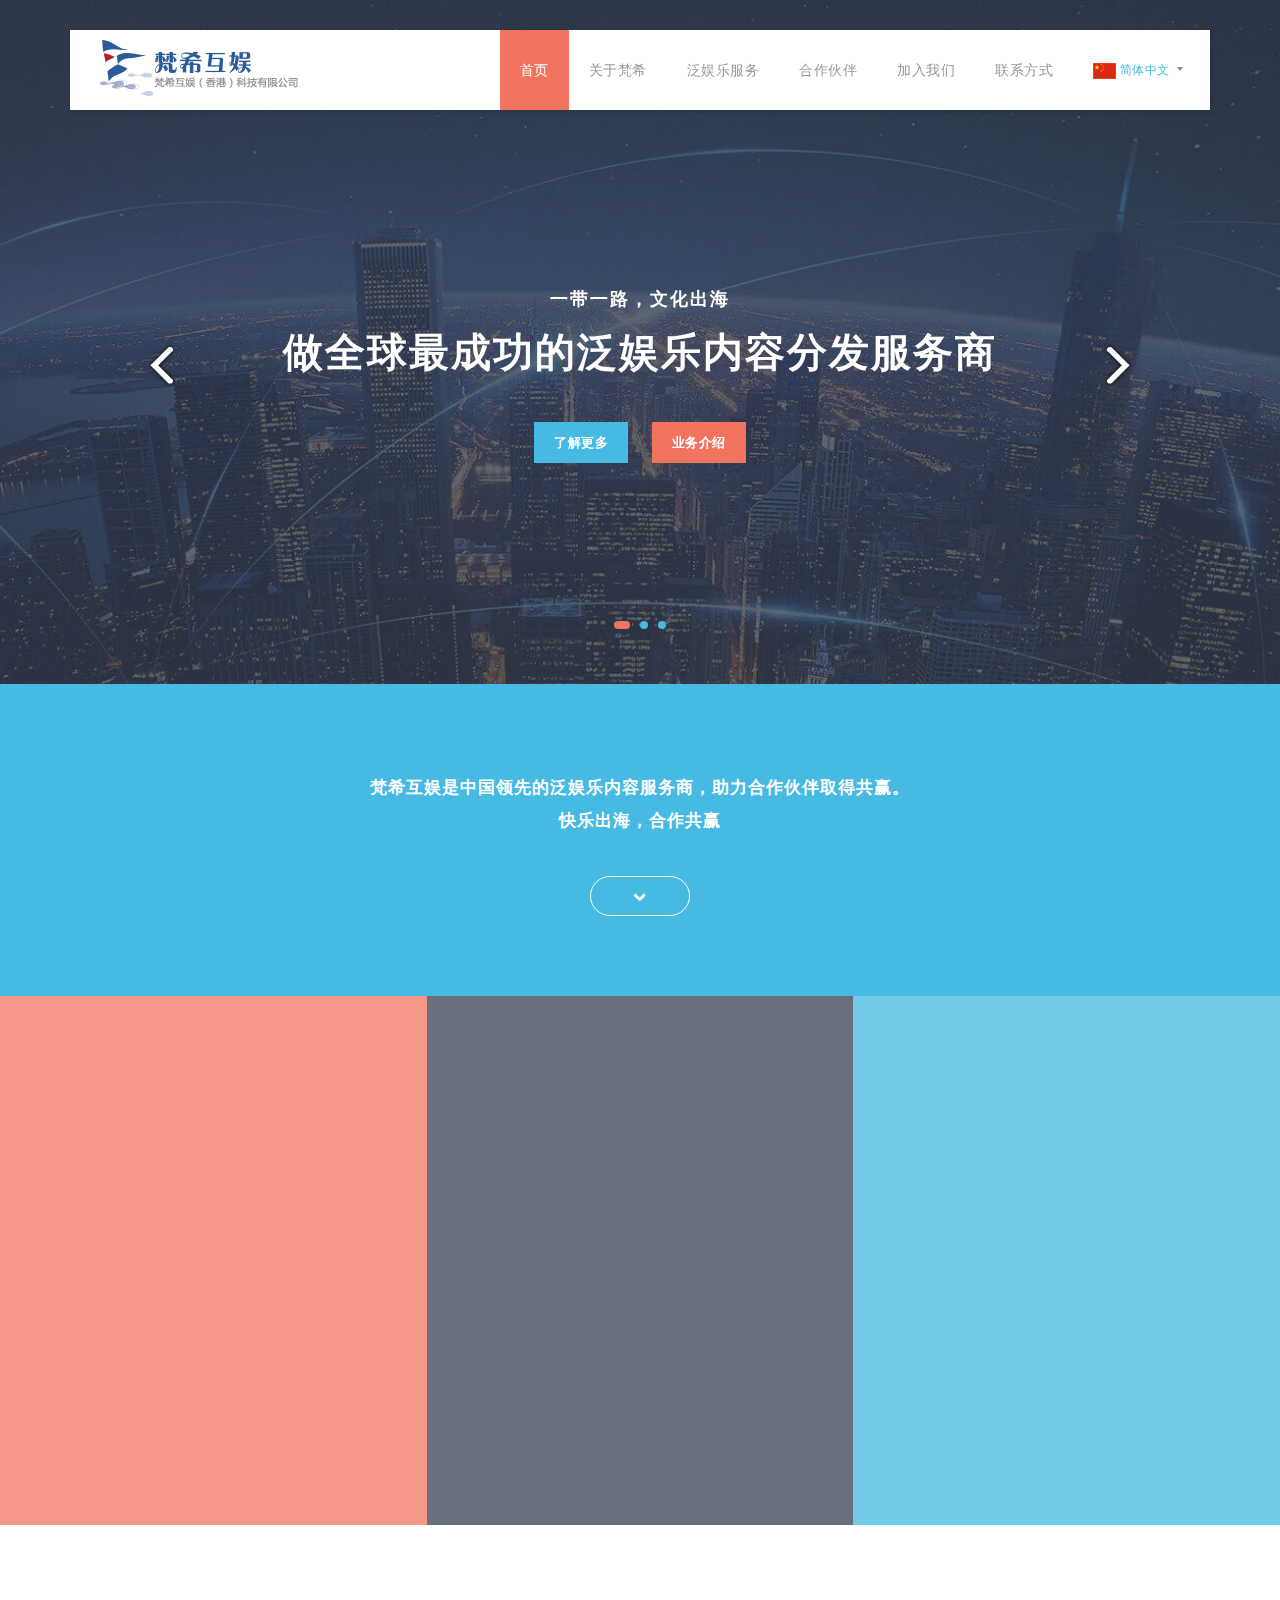
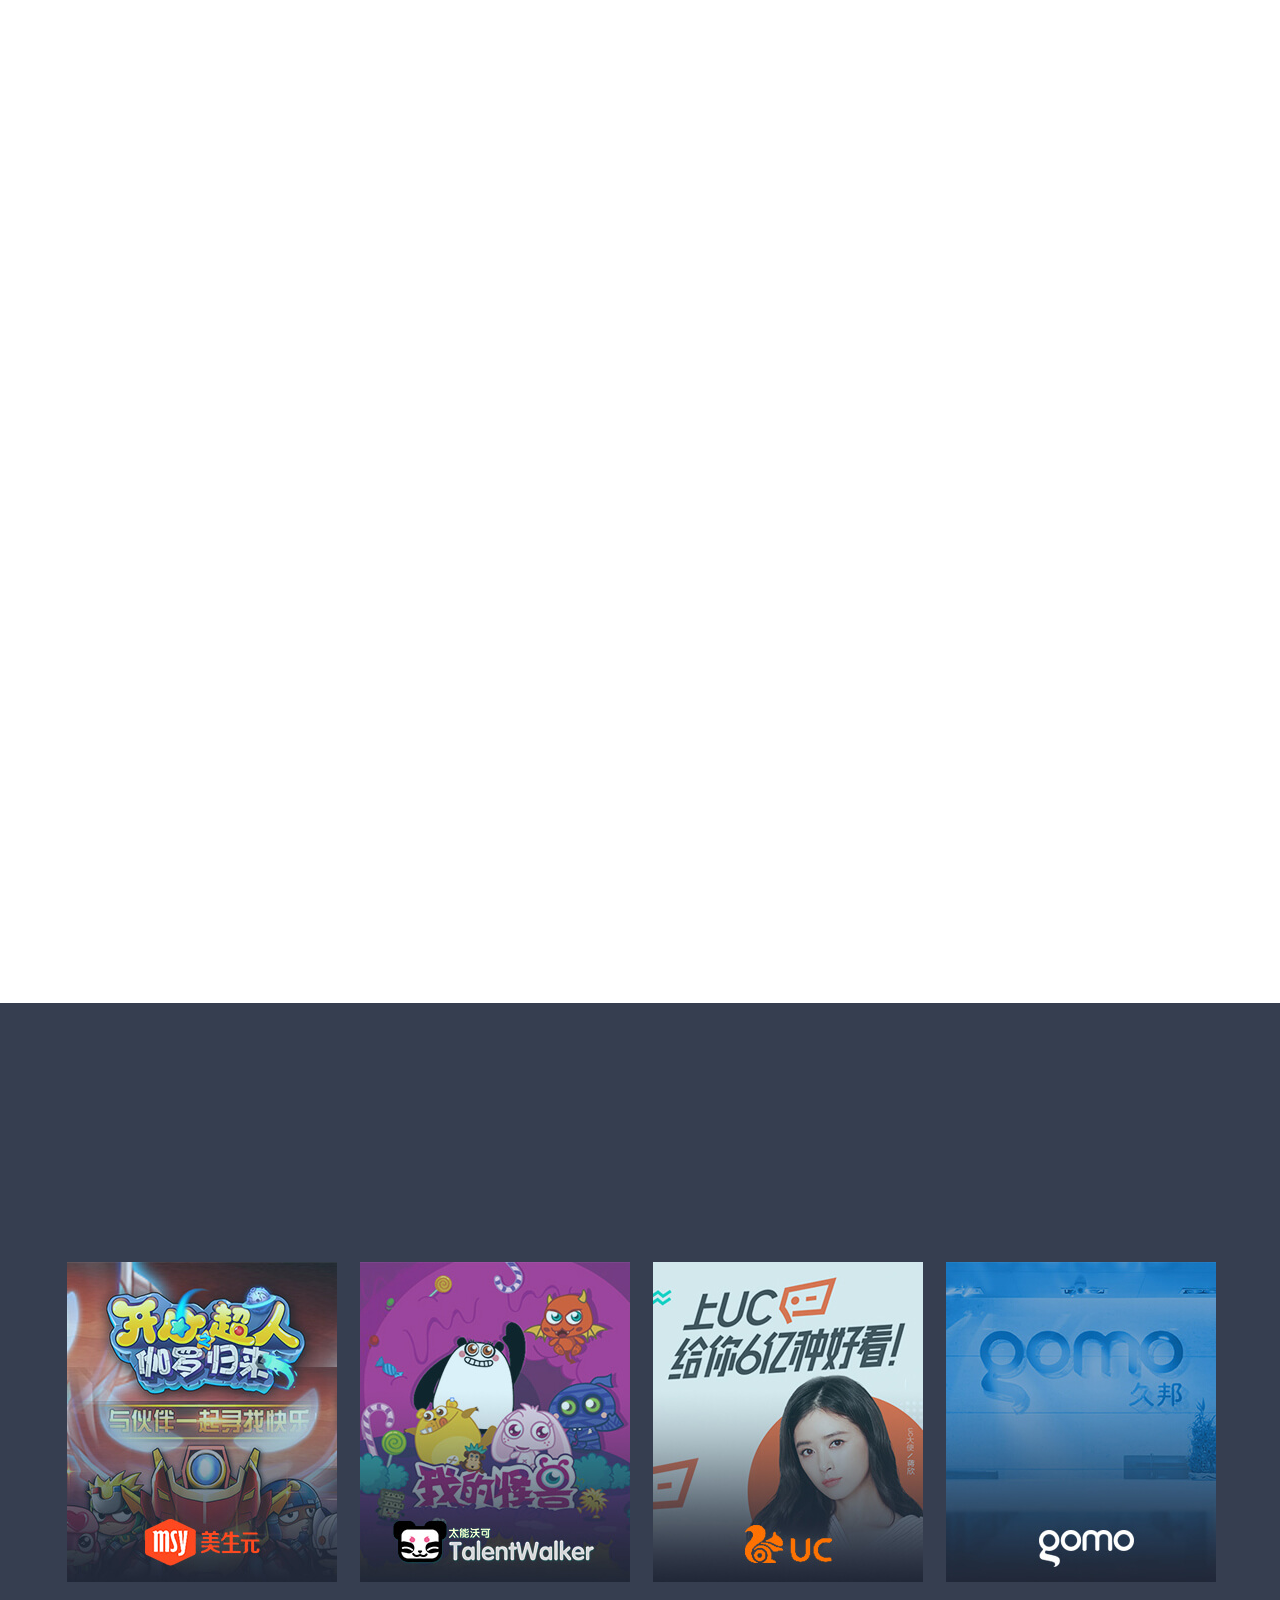
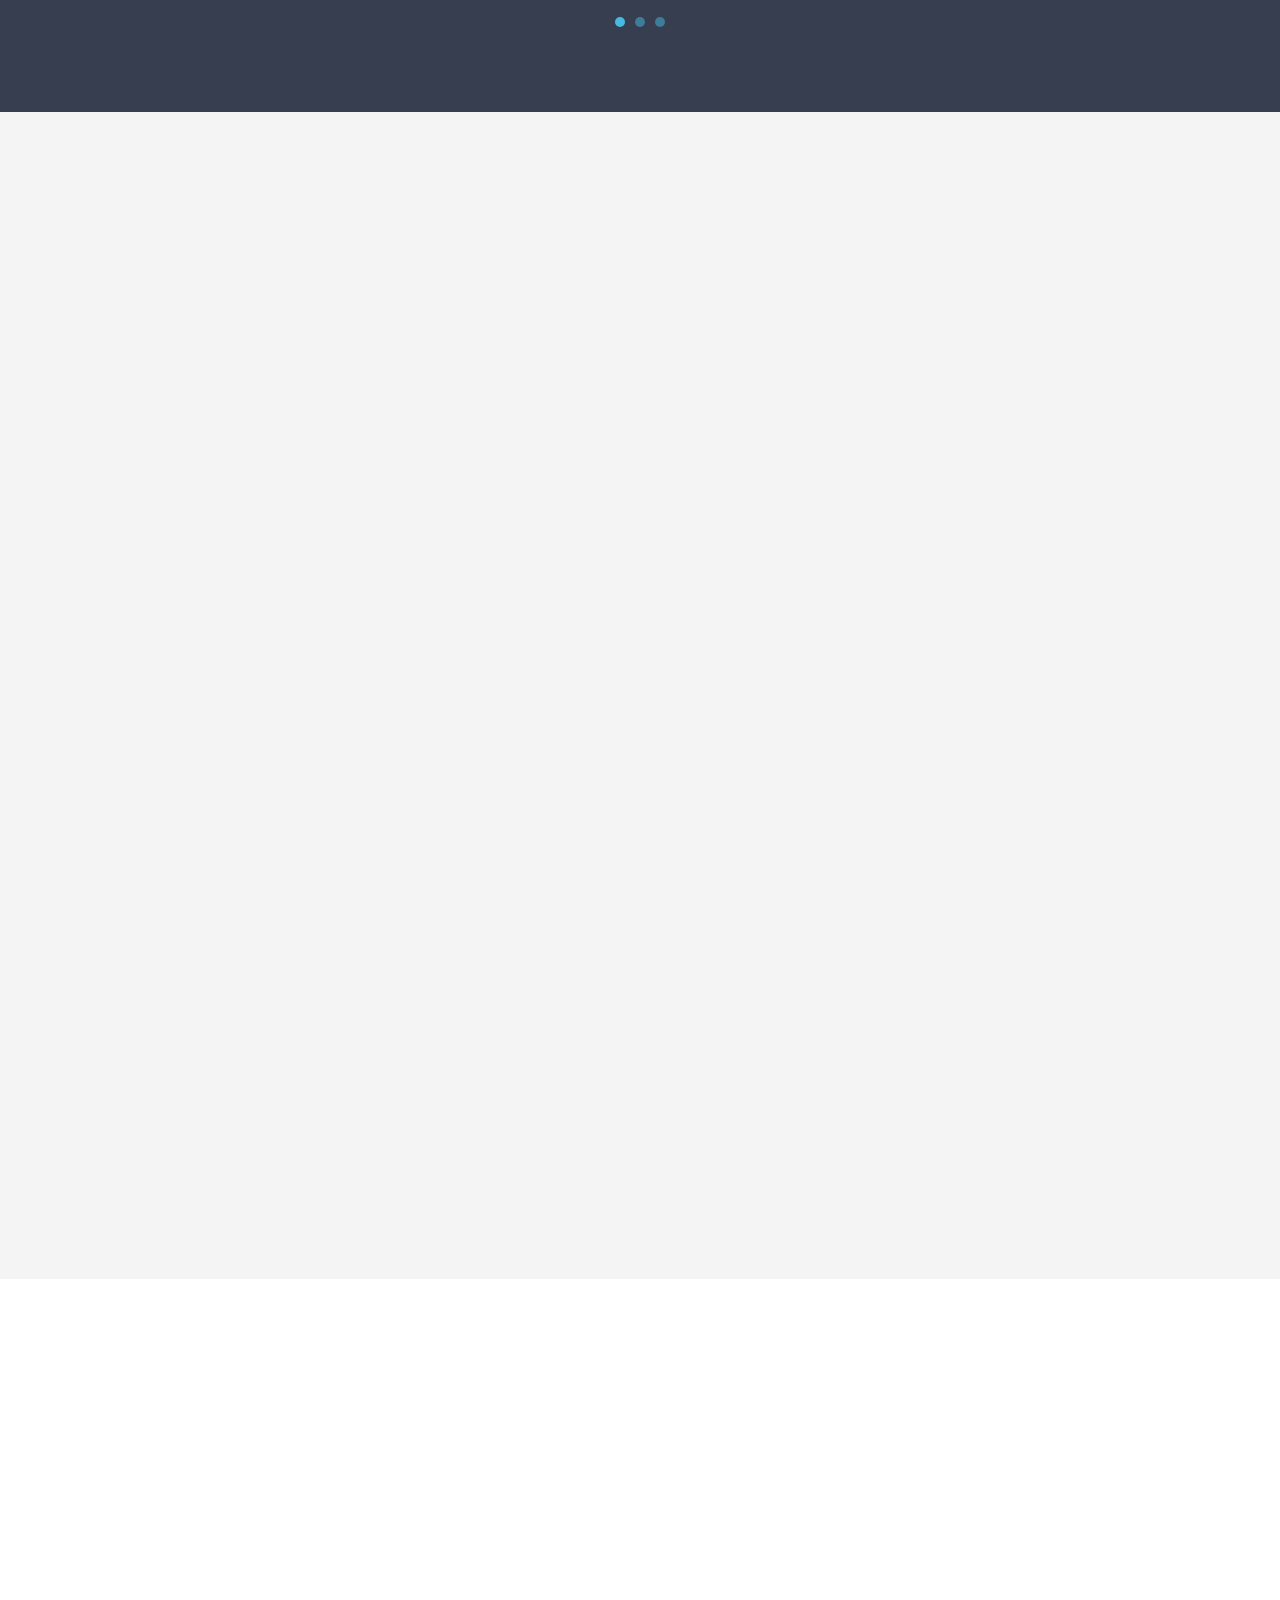
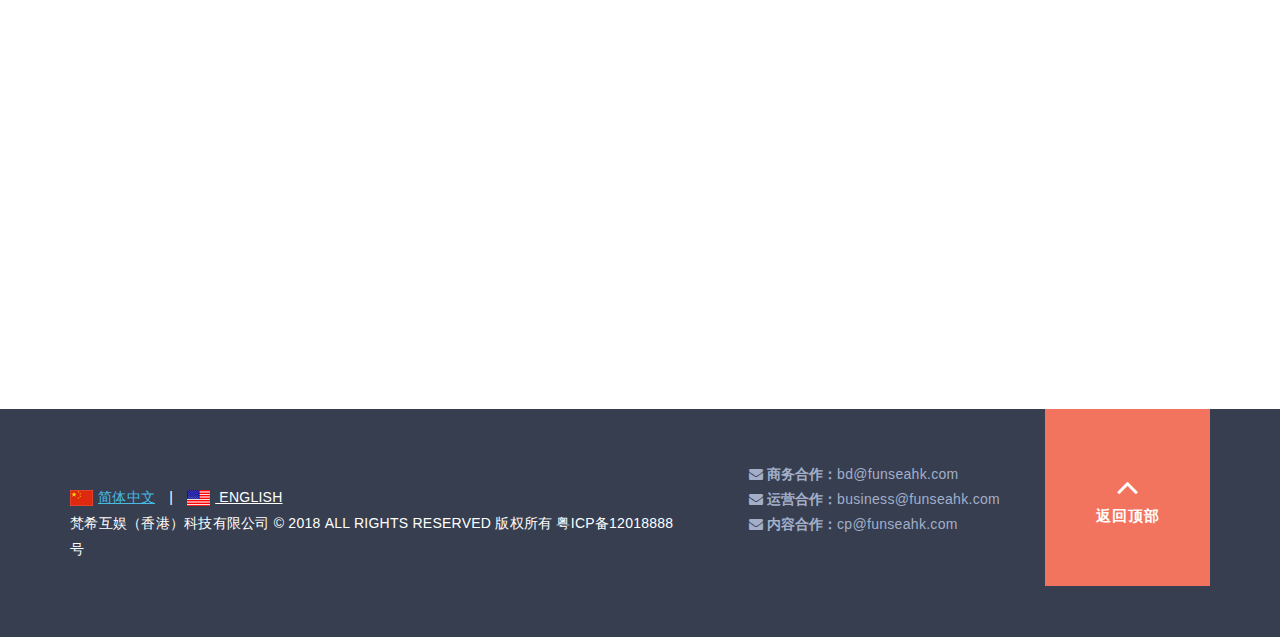
==== english.html @ 6b12ab7f "fix bug" ====
<!DOCTYPE html>
<!--[if lt IE 7]>
<html class="no-js lt-ie9 lt-ie8 lt-ie7"> <![endif]-->
<!--[if IE 7]>
<html class="no-js lt-ie9 lt-ie8"> <![endif]-->
<!--[if IE 8]>
<html class="no-js lt-ie9"> <![endif]-->
<!--[if gt IE 8]><!-->
<html class="no-js"> <!--<![endif]-->
<head>
    <meta charset="utf-8">
    <title>Funsea</title>
    <meta name="description" content="">
    <meta name="viewport" content="width=device-width, initial-scale=1">

    <link rel="stylesheet" href="css/bootstrap.min.css">
    <link rel="stylesheet" href="css/font-awesome.css">
    <link rel="stylesheet" href="css/animate.css">
    <link rel="stylesheet" href="css/templatemo_misc.css">
    <link rel="stylesheet" href="css/templatemo_style.css">
    <link rel="stylesheet" href="css/owl-carousel.css">
    <link rel="stylesheet" href="css/swiper.min.css">
    <link rel="shortcut icon" href=funsea_favicon.ico>
    <script src="js/vendor/modernizr-2.6.1-respond-1.1.0.min.js"></script>
</head>
<body>
<div class="site-main" id="sTop">
    <div class="site-header">
        <div class="main-header">
            <div class="container">
                <div id="menu-wrapper">
                    <div class="row">
                        <nav class="navbar navbar-inverse" role="navigation">
                            <div class="navbar-header">
                                <button type="button" id="nav-toggle" class="navbar-toggle" data-toggle="collapse"
                                        data-target="#main-nav">
                                    <span class="sr-only">Toggle navigation</span>
                                    <span class="icon-bar"></span>
                                    <span class="icon-bar"></span>
                                    <span class="icon-bar"></span>
                                </button>
                                <a href="#top" class="navbar-brand">
                                    <img src="img/logo.png" alt="">
                                </a>
                                <div id="main-nav" class="collapse navbar-collapse">
                                    <ul class="menu-first nav navbar-nav" style="margin-right: 20px;">
                                        <li class="active"><a href="#">首页</a></li>
                                        <li><a href="#about">关于梵希</a></li>
                                        <li><a href="#server">泛娱乐服务</a></li>
                                        <li><a href="#portfolio">合作伙伴</a></li>
                                        <li><a href="#blog">加入我们</a></li>
                                        <li><a href="#contact-us">联系方式</a></li>
                                        <li class="language"><a href=""><img src="img/Ch.gif" alt=""> 简体中文</a></li>
                                    </ul>
                                </div> <!-- /.main-menu -->
                            </div>
                        </nav>
                    </div>
                </div>
            </div>
        </div>
    </div>
</div>


<div class="swiper-container banner">
    <div class="swiper-wrapper">
        <div class="swiper-slide">
            <div class="container">
                <div class="row">
                    <div class="col-md-8 col-md-offset-2">
                        <div class="banner-content">
                            <h6 class="wow fadeInUp">一带一路，文化出海</h6>
                            <h2 class="wow fadeInUp" data-wow-delay=".4s">做全球最成功的泛娱乐内容分发服务商</h2>
                        </div>
                    </div>
                </div>
            </div>
        </div>
        <div class="swiper-slide">
            <div class="container">
                <div class="row">
                    <div class="col-md-8 col-md-offset-2">
                        <div class="banner-content">
                            <h6 class="wow fadeInUp">文化出海，合作共赢</h6>
                            <h2 class="wow fadeInUp" data-wow-delay=".4s">资源共享助力合作伙伴共同成长</h2>
                         </div>
                    </div>
                </div>
            </div>
        </div>
        <div class="swiper-slide">
            <div class="container">
                <div class="row">
                    <div class="col-md-8 col-md-offset-2">
                        <div class="banner-content">
                            <h6 class="wow fadeInUp">团队协作，快乐成长</h6>
                            <h2 class="wow fadeInUp" data-wow-delay=".4s">加入梵希互娱一起遇见最成功的自己</h2>
                        </div>
                    </div>
                </div>
            </div>
        </div>
    </div>
    <ul class="buttons wow fadeInUp" data-wow-delay=".6s">
        <li>
            <div class="primary-button">
                <a href="#about">了解更多</a>
            </div>
        </li>
        <li>
            <div class="secondary-button">
                <a href="#portfolio">业务介绍</a>
            </div>
        </li>
    </ul>
    <!-- Add Pagination -->
    <div class="banner-pagination"></div>
    <!-- Add Arrows -->
    <div class="banner-next"><img src="img/next.png" alt=""></div>
    <div class="banner-prev"><img src="img/prev.png" alt=""></div>
</div>

<div class="intro">
    <div class="container">
        <div class="row ">
            <div class="col-md-12">
                <div class=" wow fadeInUp" data-wow-delay=".8s">
                    <h6>梵希互娱是中国领先的泛娱乐内容服务商，助力合作伙伴取得共赢。</h6>
                    <h6>快乐出海，合作共赢</h6>
                    <div class="border-button">
                        <a href="#portfolio">
                            <i class="fa fa-chevron-down"></i>
                        </a>
                    </div>
                </div>
            </div>
        </div>
    </div>
</div>


<section id="about" class="page-section">
    <div class="container-fluid">
        <div class="row">
            <div class="col-md-4">
                <div class="service-item first-service">
                    <div class="wow fadeInUp" data-wow-delay=".2s">
                        <div class="icon">
                            <img src="img/first-service-icon.png" alt="">
                        </div>
                        <h4>公司愿景</h4>
                        <p>“做全球最成功的泛娱乐内容分发服务商”，</p>
                        <p>为海外广大用户提供高质量的内容资源，助力合作伙伴取得共赢。</p>
                    </div>
                </div>
            </div>
            <div class="col-md-4">
                <div class="service-item second-service">
                    <div class="wow fadeInUp" data-wow-delay=".4s">
                        <div class="icon">
                            <img src="img/second-service-icon.png" alt="">
                        </div>
                        <h4>梵希互娱</h4>
                        <p>梵希互娱是中国领先的泛娱乐内容服务商，与国内包括上市公司、内容提供商有密切的合作，旗下拥有大量的优质内容资源和推广渠道，未来梵希将搭建自己的泛娱乐内容服务平台</p>
                    </div>
                </div>
            </div>
            <div class="col-md-4">
                <div class="service-item third-service">
                    <div class="wow fadeInUp" data-wow-delay=".6s">
                        <div class="icon">
                            <img src="img/third-service-icon.png" alt="">
                        </div>
                        <h4>公司文化</h4>
                        <p>“快乐出海，合作共赢”</p>
                        <p>在“一带一路，文化出海”的背景下，梵希互娱专注于海外运营商渠道的泛娱乐内容发行服务，将中国国内先进的运营经验与海外合作伙伴共享，为广大用户带来优质服务。</p>
                    </div>
                </div>
            </div>
        </div>
    </div>
</section>

<div id="server" class="second-tabs-content what-we-do">
    <div class="container">
        <div class="row">
            <div class="col-md-12">
                <div class="section-heading">
                    <h4 class="wow fadeInUp">泛娱乐内容分服务</h4>
                    <p class="wow fadeInUp" data-wow-delay=".2s">
                        梵希互娱致力于聚合优质的内容资源，打造泛娱乐内容分发服务平台，通过海外电信运营商等渠道，为最终用户提供高品质的娱乐内容和服务。</p>
                </div>
            </div>
        </div>
        <div class="row">
            <div class="wrapper">
                <div class="col-md-12">
                    <div class="row">
                        <ul class="tabs clearfix" data-tabgroup="second-tab-group">
                            <li class="col-md-2 col-sm-12 col-xs-12">
                                <div class="list-item wow flipInY animated" data-wow-delay=".2s">
                                    <div class="icon">
                                        <img src="img/first-list-icon.png" alt="">
                                    </div>
                                    <h4>SQUARE ENIX</h4>
                                    <p>劳拉:遗迹逃亡</p>
                                    <p>愤怒的小鸟2</p>
                                    <p>水果忍者2</p>
                                    <p>暗影格斗3</p>
                                </div>
                            </li>
                            <li class="col-md-2 col-sm-12 col-xs-12">
                                <div class="list-item wow flipInY animated" data-wow-delay=".4s">
                                    <div class="icon">
                                        <img src="img/second-list-icon.png" alt="">
                                    </div>
                                    <h4>Amanita Design</h4>
                                    <p>银河历险记3</p>
                                    <p>机械迷城</p>
                                </div>
                            </li>
                            <li class="col-md-2 col-sm-12 col-xs-12">
                                <div class="list-item wow flipInY animated" data-wow-delay=".6s">
                                    <div class="icon">
                                        <img src="img/third-list-icon.png" alt="">
                                    </div>
                                    <h4>iron hide</h4>
                                    <p>钢铁战队</p>
                                </div>
                            </li>
                            <li class="col-md-2 col-sm-12 col-xs-12">
                                <div class="list-item wow flipInY animated" data-wow-delay=".8s">
                                    <div class="icon">
                                        <img src="img/fivth-list-icon.png" alt="">
                                    </div>
                                    <h4>Fireproof Games</h4>
                                    <p>未上锁的房间2</p>
                                </div>
                            </li>
                            <li class="col-md-2 col-sm-12 col-xs-12">
                                <div class="list-item wow flipInY animated" data-wow-delay="1s">
                                    <div class="icon">
                                        <img src="img/fourth-list-icon.png" alt="">
                                    </div>
                                    <h4>infinite dreames</h4>
                                    <p>傲气雄鹰2014</p>
                                </div>
                            </li>
                            <li class="col-md-2 col-sm-12 col-xs-12">
                                <div class="list-item wow flipInY animated" data-wow-delay="1.2s">
                                    <div class="icon">
                                        <img src="img/fourth-listb-icon.png" alt="">
                                    </div>
                                    <h4>at games</h4>
                                    <p>村庄日记2</p>
                                </div>
                            </li>
                        </ul>
                    </div>
                </div>
                <div class="col-md-12">
                    <section id="second-tab-group" class="tabgroup">
                        <div id="unique">
                            <div class="row">
                                <div class="tab-content-services">
                                    <div class="col-md-6">
                                        <div class="left-text">
                                            <h4 class="wow fadeInUp">业务优势</h4>
                                            <p data-title="运营商资源：" class="wow fadeInUp" data-wow-delay=".2s">
                                                梵希互娱在海外有丰富的运营商资源，能够帮助合作CP将优质的内容资源带到海外，通过运营商渠道实现收益。</p>
                                            <p data-title="优质的内容：" class="wow fadeInUp" data-wow-delay=".4s">
                                                作为优质的内容服务商，梵希互娱整合了大量优质的内容资源，包括游戏、视频、音乐、文学、图片、动漫等资源，可以为用户提供游戏娱乐、视听、交友、资讯等服务。</p>
                                            <p data-title="推广的渠道：" class="wow fadeInUp" data-wow-delay=".6s">
                                                梵希互娱致力于移动业务推广服务，通过获取Google,
                                                FB优质流量进行业务推广，并且我们会与AliUC，久邦数码，唯见科技等合作伙伴一起，整合线下线上流量，实现最佳推广效果。</p>
                                        </div>
                                    </div>
                                    <div class="col-md-6">
                                        <div class="right-image wow fadeInUp" data-wow-delay=".8s">
                                            <img src="img/right-side-image_1.jpg" alt="">
                                        </div>
                                    </div>
                                </div>
                            </div>
                        </div>
                    </section>
                </div>
            </div>
        </div>
    </div>
</div>


<section id="portfolio" class="portfolio-section">
    <div class="container">
        <div class="row">
            <div class="col-md-12">
                <div class="section-heading">
                    <h4 class="wow fadeInUp">业务合作及合作伙伴</h4>
                    <p class="wow fadeInUp" data-wow-delay=".4s">海外运营商：优质内容，高效推广，本地化运营支撑，及时响应，专业客户服务 <br>
                        内容服务商：丰富海外运营商资源，及时结算，绝不扣量 <br>
                        推广渠道：高额回报，透明对账，专属客服 <br>
                    </p>
                </div>
            </div>
        </div>
        <div class="row">
            <div id="owl-portfolio" class="owl-carousel owl-theme">
                <div class="item">
                    <div class="portfolio-item">
                        <img src="img/funsea-portfolio-1.jpg"/>
                    </div>
                </div>
                <div class="item">
                    <div class="portfolio-item">
                        <img src="img/funsea-portfolio-2.jpg"/>

                    </div>
                </div>
                <div class="item">
                    <div class="portfolio-item">
                        <img src="img/funsea-portfolio-3.jpg"/>
                    </div>
                </div>
                <div class="item">
                    <div class="portfolio-item">
                        <img src="img/funsea-portfolio-4.jpg"/>
                    </div>
                </div>
                <div class="item">
                    <div class="portfolio-item">
                        <img src="img/funsea-portfolio-1.jpg"/>
                    </div>
                </div>
                <div class="item">
                    <div class="portfolio-item">
                        <img src="img/funsea-portfolio-2.jpg"/>

                    </div>
                </div>
                <div class="item">
                    <div class="portfolio-item">
                        <img src="img/funsea-portfolio-3.jpg"/>
                    </div>
                </div>
                <div class="item">
                    <div class="portfolio-item">
                        <img src="img/funsea-portfolio-4.jpg"/>
                    </div>
                </div>
                <div class="item">
                    <div class="portfolio-item">
                        <img src="img/funsea-portfolio-1.jpg"/>
                    </div>
                </div>
                <div class="item">
                    <div class="portfolio-item">
                        <img src="img/funsea-portfolio-2.jpg"/>

                    </div>
                </div>
                <div class="item">
                    <div class="portfolio-item">
                        <img src="img/funsea-portfolio-3.jpg"/>
                    </div>
                </div>
                <div class="item">
                    <div class="portfolio-item">
                        <img src="img/funsea-portfolio-4.jpg"/>
                    </div>
                </div>
            </div>
        </div>
    </div>
</section>


<section class="tabs-content" id="blog">
    <div class="container">
        <div class="row">
            <div class="col-md-12">
                <div class="section-heading">
                    <h4 class="wow fadeInUp">加入我们</h4>
                    <p class="wow fadeInUp" data-wow-delay=".4s">5天工作日，8h/天，全勤奖、年度绩效考核奖金、13个月工资福利。 <br>
                        Funsea团队崇尚行业领先之薪酬战略，提供极具竞争力的薪酬，每人每年至少一次的调薪。<br>
                        我们为员工提供完善的保障计划，包括国家法定的五险一金。
                    </p>
                </div>
            </div>
        </div>
        <div class="row">
            <div class="wrapper">
                <div class="col-md-6">
                    <ul class="tabs clearfix" data-tabgroup="first-tab-group">
                        <li class="wow fadeInUp">
                            <a href="#tab1" class="active">
                                海外运营经理（数据类）
                                <ul class="info-post">
                                    <li><i class="fa fa-user"></i>招聘人数：10人</li>
                                    <li><i class="fa fa-bookmark"></i>学历：本科</li>
                                    <li><i class="fa fa-clock-o"></i>更新时间：2018-01-20</li>
                                </ul>
                            </a></li>
                        <li class="wow fadeInUp"><a href="#tab2">
                            海外商务经理
                            <ul class="info-post">
                                <li><i class="fa fa-user"></i>招聘人数：1人</li>
                                <li><i class="fa fa-bookmark"></i>学历：本科</li>
                                <li><i class="fa fa-clock-o"></i>更新时间：2018-01-20</li>
                            </ul>
                        </a></li>
                        <li class="wow fadeInUp"><a href="#tab3">
                            海外商务总监
                            <ul class="info-post">
                                <li><i class="fa fa-user"></i>招聘人数：1人</li>
                                <li><i class="fa fa-bookmark"></i>学历：本科</li>
                                <li><i class="fa fa-clock-o"></i>更新时间：2018-01-20</li>
                            </ul>
                        </a></li>
                        <li class="wow fadeInUp"><a href="#tab4">
                            海外产品经理
                            <ul class="info-post">
                                <li><i class="fa fa-user"></i>招聘人数：1人</li>
                                <li><i class="fa fa-bookmark"></i>学历：本科</li>
                                <li><i class="fa fa-clock-o"></i>更新时间：2018-01-20</li>
                            </ul>
                        </a></li>
                        <li class="wow fadeInUp"><a href="#tab5">
                            海外产品总监
                            <ul class="info-post">
                                <li><i class="fa fa-user"></i>招聘人数：1人</li>
                                <li><i class="fa fa-bookmark"></i>学历：本科</li>
                                <li><i class="fa fa-clock-o"></i>更新时间：2018-01-20</li>
                            </ul>
                        </a></li>
                        <li class="wow fadeInUp"><a href="#tab6">
                            行政人事助理
                            <ul class="info-post">
                                <li><i class="fa fa-user"></i>招聘人数：1人</li>
                                <li><i class="fa fa-bookmark"></i>学历：本科</li>
                                <li><i class="fa fa-clock-o"></i>更新时间：2018-01-20</li>
                            </ul>
                        </a></li>
                    </ul>
                </div>
                <div class="col-md-6">
                    <div id="first-tab-group" class="tabgroup wow fadeInUp">
                        <div id="tab1">
                            <img src="img/blog-post-1.jpg" alt="">
                            <div class="text-content">
                                <h4>海外运营经理（数据类）</h4>
                                <ul class="info-post">
                                    <li><i class="fa fa-user"></i>招聘人数：1人</li>
                                    <li><i class="fa fa-bookmark"></i>学历：本科</li>
                                    <li><i class="fa fa-clock-o"></i>更新时间：2018-01-20</li>
                                </ul>
                                <div class="detail ">
                                    <div class="scroll_content">
                                        <h6>岗位职责：</h6>
                                        <p>
                                            1、对海外订阅业务数据、采集、汇总、制表分析； <br>
                                            2、优化现有的运营模块，提出更加优化的运营策略；<br>
                                            3、掌握分析竞争对手的业务数据；<br>
                                            4、根据自有及行业数据，对行业发展及趋势和变化做出及时判断。</p>
                                        <h6>任职资格：</h6>
                                        <p>
                                            1、本科以上学历，能熟练掌握英语，听说读写流利，能做为工作语言最佳； <br>
                                            2、对Excel、Word等办公技能使用达到专业水准；<br>
                                            3、数字敏感度高，了解SP行业及海外移动互联网行业，或具备较强的业务理解能力，能够快速熟悉掌握业务相关知识；<br>
                                            4、优秀应届生也可考虑。</p></div>
                                </div>
                                <div class="secondary-button"><a href="#contact-us">申请岗位</a></div>
                            </div>
                        </div>
                        <div id="tab2">
                            <img src="img/blog-post-1.jpg" alt="">
                            <div class="text-content">
                                <h4>海外商务经理</h4>
                                <ul class="info-post">
                                    <li><i class="fa fa-user"></i>招聘人数：1人</li>
                                    <li><i class="fa fa-bookmark"></i>学历：本科</li>
                                    <li><i class="fa fa-clock-o"></i>更新时间：2018-01-20</li>
                                </ul>
                                <div class="detail ">
                                    <div class="scroll_content">
                                        <h6>岗位内容</h6>
                                        <p>
                                            1、开展海外订阅类业务的拓展，进行全球的互联网营销资源的拓展及维护； <br>
                                            2、分析及维护互联网广告及计费类业务；<br>
                                            3、确保对业务的维护、结算跟踪。</p>
                                        <h6>任职资格：</h6>
                                        <p>1、本科以上学历，能熟练掌握英语，听说读写流利，能做为工作语言最佳；<br>
                                            2、熟悉互联网商务或运营模式，1年以上国际化或移动互联网工作经验者优先；<br>
                                            3、学习能力强，有较强的责任心，语言表达清晰，有良好的沟通能力；<br>
                                            4、主动、积极、配合，有目标感，抗压能力强。<br>
                                            5、优秀应届生也可考虑。</p></div>
                                </div>
                                <div class="secondary-button"><a href="#contact-us">申请岗位</a></div>
                            </div>
                        </div>
                        <div id="tab3">
                            <img src="img/blog-post-1.jpg" alt="">
                            <div class="text-content">
                                <h4>海外商务总监</h4>
                                <ul class="info-post">
                                    <li><i class="fa fa-user"></i>招聘人数：1人</li>
                                    <li><i class="fa fa-bookmark"></i>学历：本科</li>
                                    <li><i class="fa fa-clock-o"></i>更新时间：2018-01-20</li>
                                </ul>
                                <div class="detail ">
                                    <div class="scroll_content">
                                        <h6>岗位内容：</h6>
                                        <p>
                                            1、开展海外订阅类业务的拓展，进行全球的互联网营销资源的拓展及维护；<br>
                                            2、分析及维护互联网广告及计费类业务；<br>
                                            3、确保对业务的维护、结算跟踪。<br>
                                            4、确保商务团队KPI达成</p>
                                        <h6>任职资格：</h6>
                                        <p> 1、本科以上学历，能熟练掌握英语，听说读写流利，能做为工作语言；<br>
                                            2、熟悉互联网商务或运营模式，2年以上国际化或移动互联网工作经验者优先；<br>
                                            3、目标清晰，有很强的责任心，优秀的沟通能力；<br>
                                            4、主动、积极、驱动力强，有责任感，强烈的事业心，抗压能力强，KPI达成愿望强烈。</p></div>
                                </div>
                                <div class="secondary-button"><a href="#contact-us">申请岗位</a></div>
                            </div>
                        </div>
                        <div id="tab4">
                            <img src="img/blog-post-1.jpg" alt="">
                            <div class="text-content">
                                <h4>海外产品经理</h4>
                                <ul class="info-post">
                                    <li><i class="fa fa-user"></i>招聘人数：1人</li>
                                    <li><i class="fa fa-bookmark"></i>学历：本科</li>
                                    <li><i class="fa fa-clock-o"></i>更新时间：2018-01-20</li>
                                </ul>
                                <div class="detail ">
                                    <div class="scroll_content">
                                        <h6>岗位内容：</h6>
                                        <p>
                                            1、对公司的游戏、视频、文学、电商类CP资源整合、包装，打造成一流一订阅产品；<br>
                                            2、研究市面上最好的一类订阅类的产品,面向全球；<br>
                                            3、配合海外运营的产品审核及优化；<br>
                                            4、配合客服团队优化产品；<br>
                                            5、根据运营数据优化产品。</p>
                                        <h6>任职资格：</h6>
                                        <p>1、对公司的游戏、视频、文学、电商类CP资源整合、包装，打造成一流一订阅产品；<br>
                                            2、研究市面上最好的一类订阅类的产品,面向全球；<br>
                                            3、配合海外运营团队做产品审核及优化；<br>
                                            4、为产品KPI达成负责。</p></div>
                                </div>
                                <div class="secondary-button"><a href="#contact-us">申请岗位</a></div>
                            </div>
                        </div>
                        <div id="tab5">
                            <img src="img/blog-post-1.jpg" alt="">
                            <div class="text-content">
                                <h4>海外产品总监</h4>
                                <ul class="info-post">
                                    <li><i class="fa fa-user"></i>招聘人数：1人</li>
                                    <li><i class="fa fa-bookmark"></i>学历：本科</li>
                                    <li><i class="fa fa-clock-o"></i>更新时间：2018-01-20</li>
                                </ul>
                                <div class="detail ">
                                    <div class="scroll_content">
                                        <h6>岗位内容：</h6>
                                        <p>1、对公司的游戏、视频、文学、电商类CP资源整合、包装，打造成一流一订阅产品；<br>
                                            2、研究市面上最好的一类订阅类的产品,面向全球；<br>
                                            3、配合海外运营团队做产品审核及优化；<br>
                                            4、为产品KPI达成负责。</p>
                                        <h6>任职资格：</h6>
                                        <p>1、本科以上学历，能熟练掌握英语，听说读写流利，能做为工作语言；<br>
                                            2、有相关行业的产品开发、或维护经验1-2年或以上；<br>
                                            3、较强的独立思考能力和自我驱动力；<br>
                                            4、有很强的沟通能力、数据分析能力、抗压能力、及时间管理能力。</p></div>
                                </div>
                                <div class="secondary-button"><a href="#contact-us">申请岗位</a></div>
                            </div>
                        </div>
                        <div id="tab6">
                            <img src="img/blog-post-1.jpg" alt="">
                            <div class="text-content">
                                <h4>行政人事助理</h4>
                                <ul class="info-post">
                                    <li><i class="fa fa-user"></i>招聘人数：1人</li>
                                    <li><i class="fa fa-bookmark"></i>学历：本科</li>
                                    <li><i class="fa fa-clock-o"></i>更新时间：2018-01-20</li>
                                </ul>
                                <div class="detail ">
                                    <div class="scroll_content">
                                        <h6>岗位内容：</h6>
                                        <p>【小天使】负责公司来访接待、业务快递收发，并做好相关指引登记工作。<br>
                                            【小管家】公司行政物品采购及管理、办公环境管理，包括但不限于固定资产、办公用品、绿植管理、团队的吃喝玩乐安排等。<br>
                                            【小战士】负责执行公司相关行政工作及相关人事工作……<br>
                                            【小神值】公司日常管理政策执行及诉求解答等。<br>
                                            最后，如果你还能协助Leader做好公司各部门之间的桥梁，完成Leader安排的其他事务，努力成为Leader的左膀右臂，这样会很加分的哦！</p>
                                        <h6>任职资格：</h6>
                                        <p>1、年龄20-28岁，身高160CM以上，谈吐及形像气质佳，总之高颜高情商；<br>
                                            2、本科学历，专业不限，文秘、行政管理、人力资源管理专业优先，并且有一定英文基础；<br>
                                            3、性格开朗，执行力经，积极主动，聪明灵泛，抗压能力强；<br>
                                            4、该岗位横向纵向的发展空间都很大，提供明朗的职业规划。<br>
                                            5、考虑优秀的应届毕业生。<br>
                                            简历需附个人生活照片</p></div>
                                </div>
                                <div class="secondary-button"><a href="#contact-us">申请岗位</a></div>
                            </div>
                        </div>
                    </div>
                </div>
            </div>
        </div>
    </div>
</section>


<section id="contact-us">
    <div class="container">
        <div class="row">
            <div class="col-md-12">
                <div class="section-heading">
                    <h4 class="wow fadeInUp">联系我们</h4>
                    <p class="wow fadeInUp" data-wow-delay=".4s">有意加入Funsea者，请填写个人资料或将个人简历发至邮箱hr@funseahk.com<br>公司地址：广东省广州市天河区临江大道自编503号T26产业园C馆C18号
                    </p>
                </div>
            </div>
        </div>
        <div class="row">
            <div class="col-md-6">
                <form id="contact" action="#" method="post" class="wow fadeInUp" data-wow-delay=".4s">
                    <div class="row">
                        <div class="col-md-6">
                            <fieldset>
                                <input name="name" type="text" class="form-control" id="name" placeholder="姓名..."
                                       required="">
                            </fieldset>
                        </div>
                        <div class="col-md-6">
                            <fieldset>
                                <input name="email" type="email" class="form-control" id="email" placeholder="邮箱..."
                                       required="">
                            </fieldset>
                        </div>
                        <div class="col-md-6">
                            <fieldset>
                                <input name="subject" type="text" class="form-control" id="subject" placeholder="职位..."
                                       required="">
                            </fieldset>
                        </div>
                        <div class="col-md-6">
                            <fieldset>
                                <input name="phone" type="phone" class="form-control" id="phone" placeholder="电话..."
                                       required="">
                            </fieldset>
                        </div>
                        <div class="col-md-12">
                            <fieldset>
                                <textarea name="message" rows="6" class="form-control" id="message"
                                          placeholder="请输入留言..." required=""></textarea>
                            </fieldset>
                        </div>
                        <div class="col-md-12">
                            <fieldset>
                                <button type="submit" id="form-submit" class="btn">提交</button>
                            </fieldset>
                        </div>
                    </div>
                </form>
            </div>
            <div class="col-md-6">
                <div class="map wow fadeInUp" data-wow-delay=".6s">
                    <img src="img/map.jpg" alt="">
                </div>
            </div>
        </div>
    </div>
</section>

<footer>
    <div class="container">
        <div class="row">
            <div class="col-md-6 col-sm-12">
                <div class="copyright">
                    <p>
                        <span><img src="img/Ch.gif"><a href="#" class="active">简体中文</a></span> |
                        <span><img src="img/En.gif"><a href="#" target="_parent"> English</a></span>
                    </p>
                    <p>梵希互娱（香港）科技有限公司 © 2018 All Rights Reserved 版权所有 粤ICP备12018888号</p>
                </div>
            </div>
            <div class="col-md-4 col-sm-12">
                <ul class="social-icons">
                    <li><i class="fa fa-envelope"></i> 商务合作：<a href="mailto:bd@funseahk.com">bd@funseahk.com</a></li>
                    <li><i class="fa fa-envelope"></i> 运营合作：<a
                            href="mailto:business@funseahk.com">business@funseahk.com</a></li>
                    <li><i class="fa fa-envelope"></i> 内容合作：<a href="mailto:cp@funseahk.com">cp@funseahk.com</a></li>
                </ul>
            </div>
            <div class="col-md-2 col-sm-12">
                <div class="back-to-top">
                    <a href="#top">
                        <i class="fa fa-angle-up"></i>
                        返回顶部
                    </a>
                </div>
            </div>
        </div>
    </div>
</footer>

<script src="js/vendor/jquery-1.11.0.min.js"></script>
<script>window.jQuery || document.write('<script src="js/vendor/jquery-1.11.0.min.js"><\/script>')</script>
<script src="js/bootstrap.js"></script>
<script src="js/plugins.js"></script>
<script src="js/main.js"></script>
<script src="js/min/jquery.slimscroll.min.js"></script>
<script src="js/min/wow.min.js"></script>
<script src="js/min/swiper.min.js"></script>

<script type="text/javascript">
    $(document).ready(function () {

        // mobile nav toggle
        $('#nav-toggle').on('click', function (event) {
            event.preventDefault();
            $('#main-nav').toggleClass("open");
        });
        $('.scroll_content').slimscroll({
            height: '300px',
            size: '2px',
            opacity: 1,
            color: '#46bae2',
            railVisible: true,
        })
        var item = $('#about .service-item');

        var height = 0;
        item.map(function (i, el) {
            var H = parseInt($(el).css('height'));
            if (height < H) {
                height = H
            }
        });
        item.map(function (i, el) {
            $(el).css('height', height)
        });

        new WOW({
            boxClass: 'wow',
            animateClass: 'animated',
            offset: 0,
            mobile: true,
            live: true
        }).init()

        new Swiper('.swiper-container', {
//            effect:"fade",
            spaceBetween: 30,
            centeredSlides: true,
            autoplay: {
                delay: 4000,
                disableOnInteraction: false,
            },
            pagination: {
                el: '.banner-pagination',
                bulletClass : 'bullet',
                bulletActiveClass: 'bullet-active',
                clickable: true,
            },
            navigation: {
                nextEl: '.banner-next',
                prevEl: '.banner-prev',
            },
        });
    });
</script>

<!-- templatemo 406 flex -->
</body>
</html>
---- css/templatemo_misc.css ----
/*
 * jQuery FlexSlider v2.2.0
 * http://www.woothemes.com/flexslider/
 *
 * Copyright 2012 WooThemes
 * Free to use under the GPLv2 license.
 * http://www.gnu.org/licenses/gpl-2.0.html
 *
 * Contributing author: Tyler Smith (@mbmufffin)
 */
/* Browser Resets
*********************************/
.flex-container a:active,
.flexslider a:active,
.flex-container a:focus,
.flexslider a:focus {
  outline: none;
}

.slides,
.flex-control-nav,
.flex-direction-nav {
  margin: 0;
  padding: 0;
  list-style: none;
}

/* Icon Fonts
*********************************/
/* Font-face Icons */
@font-face {
  font-family: 'flexslider-icon';
  src: url("../fonts/flexslider-icon.eot");
  src: url("../fonts/flexslider-icon.eot?#iefix") format("embedded-opentype"), url("../fonts/flexslider-icon.woff") format("woff"), url("../fonts/flexslider-icon.ttf") format("truetype"), url("../fonts/flexslider-icon.svg#flexslider-icon") format("svg");
  font-weight: normal;
  font-style: normal;
}
/* FlexSlider Necessary Styles
*********************************/
.flexslider {
  margin: 0;
  padding: 0;
}

.flexslider .slides > li {
  display: none;
  -webkit-backface-visibility: hidden;
}

/* Hide the slides before the JS is loaded. Avoids image jumping */
.flexslider .slides img {
  width: 100%;
  display: block;
}

.flex-pauseplay span {
  text-transform: capitalize;
}

/* Clearfix for the .slides element */
.slides:after {
  content: "\0020";
  display: block;
  clear: both;
  visibility: hidden;
  line-height: 0;
  height: 0;
}

html[xmlns] .slides {
  display: block;
}

* html .slides {
  height: 1%;
}

/* No JavaScript Fallback */
/* If you are not using another script, such as Modernizr, make sure you
 * include js that eliminates this class on page load */
.no-js .slides > li:first-child {
  display: block;
}

/* FlexSlider Default Theme
*********************************/
.flexslider {
  margin: 0 0;
  background: #eee;
  position: relative;
  zoom: 1;
}

.flex-viewport {
  max-height: 2000px;
  -webkit-transition: all 1s ease;
  -moz-transition: all 1s ease;
  -o-transition: all 1s ease;
  transition: all 1s ease;
}

.loading .flex-viewport {
  max-height: 300px;
}

.flexslider .slides {
  zoom: 1;
}

.carousel li {
  margin-right: 5px;
}

/* Direction Nav */
.flex-direction-nav {
  *height: 0;
}

.flex-direction-nav a {
  display: block;
  width: 40px;
  height: 40px;
  margin: -20px 0 0;
  position: absolute;
  top: 50%;
  z-index: 10;
  overflow: hidden;
  opacity: 0;
  cursor: pointer;
  color: rgba(0, 0, 0, 0.8);
  text-shadow: 1px 1px 0 rgba(255, 255, 255, 0.3);
  -webkit-transition: all .3s ease;
  -moz-transition: all .3s ease;
  transition: all .3s ease;
}

.flex-direction-nav .flex-prev {
  left: -50px;
}

.flex-direction-nav .flex-next {
  right: -50px;
  text-align: right;
}

.flexslider:hover .flex-prev {
  opacity: 0.7;
  left: 10px;
}

.flexslider:hover .flex-next {
  opacity: 0.7;
  right: 10px;
}

.flexslider:hover .flex-next:hover, .flexslider:hover .flex-prev:hover {
  opacity: 1;
}

.flex-direction-nav .flex-disabled {
  opacity: 0 !important;
  filter: alpha(opacity=0);
  cursor: default;
}

.flex-direction-nav a:before {
  font-family: "flexslider-icon";
  font-size: 40px;
  display: inline-block;
  content: '\f001';
}

.flex-direction-nav a.flex-next:before {
  content: '\f002';
}

/* Pause/Play */
.flex-pauseplay a {
  display: block;
  width: 20px;
  height: 20px;
  position: absolute;
  bottom: 5px;
  left: 10px;
  opacity: 0.8;
  z-index: 10;
  overflow: hidden;
  cursor: pointer;
  color: #000;
}

.flex-pauseplay a:before {
  font-family: "flexslider-icon";
  font-size: 20px;
  display: inline-block;
  content: '\f004';
}

.flex-pauseplay a:hover {
  opacity: 1;
}

.flex-pauseplay a.flex-play:before {
  content: '\f003';
}

/* Control Nav */
.flex-control-nav {
  width: 100%;
  position: absolute;
  bottom: -40px;
  text-align: center;
}

.flex-control-nav li {
  margin: 0 6px;
  display: inline-block;
  zoom: 1;
  *display: inline;
}

.flex-control-paging li a {
  width: 11px;
  height: 11px;
  display: block;
  background: #666;
  background: rgba(0, 0, 0, 0.5);
  cursor: pointer;
  text-indent: -9999px;
  -webkit-border-radius: 20px;
  -moz-border-radius: 20px;
  -o-border-radius: 20px;
  border-radius: 20px;
  -webkit-box-shadow: inset 0 0 3px rgba(0, 0, 0, 0.3);
  -moz-box-shadow: inset 0 0 3px rgba(0, 0, 0, 0.3);
  -o-box-shadow: inset 0 0 3px rgba(0, 0, 0, 0.3);
  box-shadow: inset 0 0 3px rgba(0, 0, 0, 0.3);
}

.flex-control-paging li a:hover {
  background: #333;
  background: rgba(0, 0, 0, 0.7);
}

.flex-control-paging li a.flex-active {
  background: #000;
  background: rgba(0, 0, 0, 0.9);
  cursor: default;
}

.flex-control-thumbs {
  margin: 5px 0 0;
  position: static;
  overflow: hidden;
}

.flex-control-thumbs li {
  width: 25%;
  float: left;
  margin: 0;
}

.flex-control-thumbs img {
  width: 100%;
  display: block;
  opacity: .7;
  cursor: pointer;
}

.flex-control-thumbs img:hover {
  opacity: 1;
}

.flex-control-thumbs .flex-active {
  opacity: 1;
  cursor: default;
}

@media screen and (max-width: 860px) {
  .flex-direction-nav .flex-prev {
    opacity: 1;
    left: 10px;
  }

  .flex-direction-nav .flex-next {
    opacity: 1;
    right: 10px;
  }
}
#lightbox {
  cursor: pointer;
  position: fixed;
  width: 100%;
  height: 100%;
  top: 0;
  left: 0;
  background: black;
  /* IE Fallback (Solid Colour) */
  background: url([data-uri]);
  background: rgba(0, 0, 0, 0.7);
  -webkit-filter: none !important;
}

#lightbox img {
  display: block;
  position: absolute;
  border: 5px solid #fff;
  box-shadow: 0 0 20px #000;
  border-radius: 1px;
}

body.blurred > * {
  -webkit-filter: blur(2px);
  -webkit-transform: translate3d(0, 0, 0);
}

.lightbox-loading {
  background: url(../images/loading.gif) center center no-repeat;
  width: 31px;
  height: 31px;
  margin: -16px 0 0 -16px;
  position: absolute;
  top: 48%;
  left: 50%;
}

.lightbox-caption {
  display: none;
  position: absolute;
  left: 0;
  bottom: 0;
  width: 100%;
  text-align: center;
  z-index: 1000;
  background: #000;
  background: rgba(0, 0, 0, 0.7);
}

.lightbox-caption p {
  margin: 0 auto;
  max-width: 70%;
  display: inline-block;
  *display: inline;
  *zoom: 1;
  padding: 10px;
  color: #fff;
  font-size: 12px;
  line-height: 18px;
}

.lightbox-button {
  position: absolute;
  z-index: 9999;
  background: no-repeat center center;
  width: 32px;
  height: 32px;
  opacity: 0.4;
  -webkit-transition: all 0.3s;
  -moz-transition: all 0.3s;
  -ms-transition: all 0.3s;
  transition: all 0.3s;
}

.lightbox-button:hover,
.lightbox-button:focus {
  opacity: 1;
  -webkit-transform: scale(1.4);
  -moz-transform: scale(1.4);
  -ms-transform: scale(1.4);
  transform: scale(1.4);
}

.lightbox-close {
  right: 10px;
  top: 10px;
  background-image: url("../images/close.png");
}

.lightbox-next {
  right: 10px;
  top: 48%;
  background-image: url("../images/next.png");
}

.lightbox-previous {
  left: 10px;
  top: 48%;
  background-image: url("../images/previous.png");
}
---- css/templatemo_style.css ----
* {
    margin: 0;
    padding: 0;
    font-family: "Microsoft YaHei", 'Source Sans Pro', sans-serif;
    outline: none !important;
}

a {
    text-decoration: none !important;
}

body {
    overflow-x: hidden;
}

ul {
    list-style: none;
    margin: 0px;
}

p {
    font-size: 16px;
    line-height: 26px;
    letter-spacing: 0.25px;
    font-weight: 300;
}

.col-xs-15,
.col-sm-15,
.col-md-15,
.col-lg-15 {
    position: relative;
    min-height: 1px;
    padding-right: 10px;
    padding-left: 10px;
}

.col-xs-15 {
    width: 20%;
    float: left;
}

@media (min-width: 768px) {
    .col-sm-15 {
        width: 20%;
        float: left;
    }
}

@media (min-width: 992px) {
    .col-md-15 {
        width: 20%;
        float: left;
    }
}

@media (min-width: 1200px) {
    .col-lg-15 {
        width: 20%;
        float: left;
    }
}

.primary-button a {
    padding: 13px 20px;
    letter-spacing: 0.5px;
    background-color: #46bae2;
    color: #fff;
    text-transform: uppercase;
    font-size: 13px;
    font-weight: 700;
    text-decoration: none;
}

.secondary-button a {
    padding: 13px 20px;
    letter-spacing: 0.5px;
    background-color: #f2745f;
    color: #fff;
    text-transform: uppercase;
    font-size: 13px;
    font-weight: 700;
    text-decoration: none;
}

.border-button a {
    width: 100px;
    height: 40px;
    display: inline-block;
    letter-spacing: 0.5px;
    background-color: transparent;
    border: 1px solid #fff;
    border-radius: 40px;
    color: #fff;
    line-height: 40px;
    text-transform: uppercase;
    font-size: 13px;
    font-weight: 700;
    text-decoration: none;
}

.section-heading {
    text-align: center;
    margin-top: 80px;
    margin-bottom: 60px;
}

.section-heading h4 {
    margin-top: 0px;
    font-size: 28px;
    text-transform: uppercase;
    font-weight: 300;
    color: #121212;
}

.section-heading p {
    color: #7a7a7a;
    padding: 0px 20%;
}

.navbar-inverse {
    background-color: #fff;
    border: none;
}

.navbar-inverse .navbar-nav > .active > a, .navbar-inverse .navbar-nav > .active > a:hover, .navbar-inverse .navbar-nav > .active > a:focus {
    background-color: #f2745f;
}

.main-header {
    position: fixed;
    width: 100%;
    height: 80px;
    margin: 0 auto;
    z-index: 1000;
    top: 30px;
    -webkit-transition: all 150ms ease-in-out;
    -moz-transition: all 150ms ease-in-out;
    transition: all 150ms ease-in-out;
}

.navbar {
    margin-bottom: 0px;
}

.language{
    position: relative;
}
.language a{
    font-size: 12px !important;
}
.navbar-inverse .navbar-nav>li.language>a{
    color: #46badf !important;
}
.language::after{
    position: absolute;
    content: "";
    right: 7px;
    top:37px;
    width: 0;
    height: 0;
    border-left: 3px solid transparent;
    border-right: 3px solid transparent;
    border-top: 4px solid #888;
}

.navbar-header {
    float: none;
}

.scrolled {
    position: fixed;
    left: 0;
    top: 0;
    -webkit-transition: all 150ms ease-in-out;
    -moz-transition: all 150ms ease-in-out;
    transition: all 150ms ease-in-out;
}

#menu-wrapper {
    background-color: white;
    overflow: hidden;
    -moz-box-shadow: 1px 1px 3px 2px rgba(0, 0, 0, 0.07);
    -webkit-box-shadow: 1px 1px 3px 2px rgba(0, 0, 0, 0.07);
    box-shadow: 1px 1px 3px 2px rgba(0, 0, 0, 0.07);
}

.navbar-brand {
    font-family: 'Open Sans', sans-serif;
    font-size: 26px;
    line-height: 50px;
    font-weight: 900;
    text-transform: uppercase;
    color: #46bae2 !important;
    transition: all 0.5s;
    margin-left: 45px;
    padding: 0;
    padding-top: 10px;
}

.menu-first ul li {
    display: inline-block;
    margin: 0px;
}

.menu-first ul li:last-child {
    margin-right: 60px !important;
}

.menu-first {
    float: right;
}

.menu-first li a {
    color: #7a7a7a;
    font-size: 14px;
    font-weight: 300;
    text-transform: uppercase;
    text-shadow: none;
    display: inline-block;
    line-height: 80px;
    padding: 0px 20px;
    letter-spacing: 0.5px;
    transition: all 0.5s;
    outline: none;
}

.menu-first ul li.active a {
    color: #fff;
    background-color: #f2745f;
}

.navbar-inverse .navbar-nav > li > a:hover, .navbar-inverse .navbar-nav > li > a:focus {
    color: #7a7a7a;
}

.navbar-inverse .navbar-toggle {
    border-color: #f2745f;
    background-color: #f2745f;
    right: 15px;
}

.swiper-container {
    width: 100%;
    height: 100%;
}
.swiper-slide {
    /* Center slide text vertically */
    display: -webkit-box;
    display: -ms-flexbox;
    display: -webkit-flex;
    display: flex;
    -webkit-box-pack: center;
    -ms-flex-pack: center;
    -webkit-justify-content: center;
    justify-content: center;
    -webkit-box-align: center;
    -ms-flex-align: center;
    -webkit-align-items: center;
    align-items: center;
}
.banner-pagination{
    text-align: center;
    padding-bottom: 50px;
}

.banner-prev{
    z-index:10;
    position: absolute;
    top:50%;
    left:10%;
    width: 50px;
    cursor: pointer;
}
.banner-next{
    z-index:10;
    position: absolute;
    top:50%;
    width: 50px;
    right: 10%;
    cursor: pointer;
}
.bullet{
    width: 8px;
    height: 8px;
    background-color: #46bae1;
    border-radius: 8px;
    display: inline-block;
    margin: 0 5px;
    cursor: pointer;
    transition: all ease .4s;
}
.bullet-active{
    width: 16px;
    height: 8px;
    background-color: #f1745e;
    border-radius: 8px;
    display: inline-block
}

.banner {
    background-image: url(../img/banner-bg.jpg);
    background-repeat: no-repeat;
    background-size: cover;
    background-position: center center;
    position: relative;
}

.banner .buttons{
    position: absolute;
    top:50%;
    display: block;
    width: 100%;
    padding-top: 80px;
    margin: 0;
    list-style: none;
    text-align: center;
    z-index:10;
}
.banner .buttons li {
    display: inline-block;
    margin: 10px;
}

.banner-content {
    text-align: center;
    padding: 280px 0px 200px 0px;
}

.banner-content h6 {
    font-size: 18px;
    color: #fff;
    font-weight: 700;
    text-transform: uppercase;
    letter-spacing: 2px;
    margin-bottom: 5px;
}

.banner-content h2 {
    font-size: 40px;
    font-weight: 700;
    text-transform: uppercase;
    color: #fff;
    letter-spacing: 2px;
    margin-top: 20px;
    margin-bottom: 40px;
}


.intro {
    background-color: #46bae2;
    text-align: center;
    padding: 80px 0px;
}

.intro h4 {
    margin-top: 0px;
    font-size: 44px;
    font-weight: 300;
    color: #fff;
}

.intro h6 {
    margin-top: 15px;
    font-size: 17px;
    font-weight: 700;
    color: #fff;
    letter-spacing: 1px;
}

.intro .border-button {
    margin-top: 45px;
}

#about {
    padding: 0px;
    background-image: url(../img/services-bg.jpg);
    background-repeat: no-repeat;
    background-size: cover;
    background-position: center center;
    background-attachment: fixed;
}

.scroll_content{ padding-right: 10px}

#about .service-item {
    text-align: center;
    margin: 0px -15px;
    padding: 120px 45px;
    min-height: 503px;
}

#about .service-item h4 {
    margin-top: 45px;
    margin-bottom: 20px;
    font-size: 22px;
    font-weight: 700;
    color: #fff;
    text-transform: uppercase;
}

#about .service-item p {
    margin-bottom: 0px;
    color: #fff;
}

#about .first-service {
    background-color: rgba(242, 116, 95, 0.75);
}

#about .second-service {
    background-color: rgba(54, 62, 80, 0.75);
}

#about .third-service {
    background-color: rgba(70, 186, 226, 0.75);
}

#about .service-item .icon {
    width: 70px;
    height: 70px;
    display: inline-block;
    text-align: center;
    line-height: 74px;
    background-color: transparent;
}

.what-we-do {
    background-color: #fff;
    padding-bottom: 80px;
}

.what-we-do .tabs li a {
    text-decoration: none;
    color: #121212;
}

.what-we-do .tabs .active .list-item .icon {
    background-color: #fff;
}

.what-we-do .list-item {
    background-color: #f4f4f4;
    text-align: center;
    padding: 40px 0px;
    margin: 15px 0px;
    transition: all 0.5s;
    min-height: 332px;
}

.what-we-do li:nth-of-type(odd) .list-item {
    background-color: #46bae3;
    color: #FFF;
}

.what-we-do .list-item .icon {
    width: 90px;
    height: 90px;
    border-radius: 50%;
    display: inline-block;
    text-align: center;
    line-height: 90px;
    background-color: transparent;
}

.what-we-do .list-item h4 {
    margin-top: 20px;
    margin-bottom: 20px;
    font-size: 17px;
    font-weight: 700;
    text-transform: capitalize;
}

.what-we-do .list-item p {
    font-size: 12px;
    margin-bottom: 0;
}

.what-we-do .tab-content-services {
    margin-top: 60px;
}

.what-we-do .tab-content-services .right-image img {
    width: 100%;
    overflow: hidden;
}

.what-we-do .tab-content-services .left-text h4 {
    font-size: 22px;
    text-transform: uppercase;
    font-weight: 700;
    margin-top: 0px;
    margin-bottom: 20px;
}

.what-we-do .tab-content-services .left-text p {
    color: #7a7a7a;
    padding-left: 6em;
    font-size: 14px;
    position: relative;
    margin-bottom: 30px;
}

.what-we-do .tab-content-services .left-text p::before {
    content: attr(data-title);
    color: #46bae3;
    font-weight: 700;
    position: absolute;
    top: 0;
    left: 0;
}

.what-we-do .tab-content-services .left-text .primary-button {
    margin-top: 35px;
    margin-bottom: 50px;
}

.what-we-do .col-md-2 {
    padding-left: 10px;
    padding-right: 10px;
}

.what-we-do .row {
    margin-left: -10px;
    margin-right: -10px;
}

#portfolio {
    text-align: center;
}

#portfolio .item {
    margin: 0px 5px;
}

.portfolio-section {
    background-color: #363e50;
    padding-bottom: 80px;
}

#portfolio .section-heading h4 {
    color: #fff;
}

#portfolio .section-heading p {
    color: #aaa;
}

#portfolio .portfolio-item img {
    max-width: 100%;
    overflow: hidden;
}

.owl-pagination {
    margin-top: 30px;
    opacity: 1;
    display: inline-block;
}

.owl-page span {
    display: block;
    width: 10px;
    height: 10px;
    margin: 0px 5px;
    filter: alpha(opacity=50);
    opacity: 0.5;
    -webkit-border-radius: 20px;
    -moz-border-radius: 20px;
    border-radius: 20px;
    background: #46bae2;
}

.map img {
    max-width: 100%;
}

#blog {
    background-color: #f4f4f4;
}

#blog .section-heading {
    text-align: center;
}

.wrapper {
    text-align: left;
}

#blog .tabs {
    list-style: none;
    margin-top: 0px;
}

#blog .tabs li {
    display: block;
    text-align: left;
    margin-bottom: 29px;
}

#blog .tabs a {
    display: block;
    text-align: left;
    text-decoration: none;
    text-transform: uppercase;
    letter-spacing: 0.5px;
    color: #121212;
    font-size: 20px;
    font-weight: 700;
    padding: 24px 25px;
    background-color: #fff;
    transition: all 0.3s;
    box-shadow: 0px 0px 10px #cdcdcd;
}

#blog .tabs .active {
    background-color: #46bae2;
    color: #fff !important;
}

#blog .tabs .active .info-post li {
    color: #fff !important;
}

#blog .tabs .active .info-post li i {
    color: #fff !important;
}

#first-tab-group {
    margin-top: 0px;
    margin-bottom: 15px;
}

#first-tab-group img {
    width: 100%;
    overflow: hidden;
}

.tabgroup .text-content {
    background-color: #fff;
    color: #fff;
    padding: 25px;
    text-align: left;
    margin-top: -10px;
    margin-left: 10px;
    margin-right: 10px;
    position: relative;
    box-shadow: 0px 0px 10px #cdcdcd;
}

.tabgroup .text-content h4 {
    font-size: 20px;
    font-weight: 700;
    text-transform: uppercase;
    letter-spacing: 0.5px;
    color: #121212;
    margin-top: 0px;
    margin-bottom: 15px;
}

.tabgroup .text-content span {
    font-size: 13px;
    color: #33c1cf;
}

.tabgroup .text-content a {
    font-size: 13px;
    color: #33c1cf;
    text-decoration: none;
}

.tabgroup .text-content .detail {
    padding-top: 20px;
}

.tabgroup .text-content h6 {
    color: #46bae2;
    font-size: 13px;
}

.tabgroup .text-content p {
    color: #7a7a7a;
    font-size: 12px;
}

.tabgroup .text-content .secondary-button {
    margin-bottom: 15px;
    margin-top: 30px;
}

.tabgroup .text-content .secondary-button a {
    color: #fff;
}

.clearfix:after {
    content: "";
    display: table;
    clear: both;
}

#blog {
    padding-bottom: 80px;
}

#blog .info-post li {
    display: inline;
    margin-right: 15px;
}

#blog .info-post li {
    color: #343434;
    font-size: 15px;
    font-weight: 300;
    text-transform: capitalize;
}

#blog .info-post li i {
    color: #46bae2;
    margin-right: 5px;
}

#contact-us {
    background-color: #fff;
    text-align: left;
    padding-bottom: 100px;
}

#contact-us .section-heading {
    color: #121212;
}

#contact-us .pop-button {
    margin-top: 30px;
}

#contact input {
    border-radius: 0px;
    padding-left: 15px;
    font-size: 15px;
    font-weight: 300;
    color: #7a7a7a;
    background-color: rgba(0, 0, 0, 0.03);
    outline: none;
    border: none;
    box-shadow: none;
    line-height: 50px;
    height: 50px;
    width: 100%;
    margin-bottom: 30px;
}

#contact textarea {
    border-radius: 0px;
    padding-left: 15px;
    padding-top: 10px;
    font-size: 15px;
    font-weight: 300;
    color: #232323;
    background-color: rgba(0, 0, 0, 0.03);
    outline: none;
    border: none;
    box-shadow: none;
    height: 165px;
    max-height: 220px;
    width: 100%;
    max-width: 100%;
    margin-bottom: 25px;
}

#contact button {
    padding: 13px 20px;
    letter-spacing: 0.5px;
    background-color: #46bae2;
    color: #fff;
    text-transform: uppercase;
    font-size: 13px;
    font-weight: 700;
    text-decoration: none;
    border-radius: 0px;
    min-width: 180px;
}

footer {
    background-color: #363e50;
    padding: 0px 0px;
}

footer p {
    font-size: 14px;
    text-transform: uppercase;
    color: #fff;
    margin-bottom: 0px;
}

footer a {
    color: #9CF;
}

footer a:hover {
    color: #FC6;
}

footer .social-icons {
    float: right;
    padding: 50px 0px;
    margin: 0px;
}

footer .copyright {
    padding: 75px 0;
    margin-right: -30px;
}
footer .copyright p{
    margin-right: -30px;
}


footer .copyright img {
    vertical-align: middle;
    margin-right: 5px;
}

footer .copyright span:nth-of-type(1) {
    margin-right:10px
}

footer .copyright span:nth-last-of-type(1) {
    margin-left:10px
}


footer .copyright a {
    color: #FFF;
    text-decoration: underline !important;
}

footer .copyright a.active {
    color: #46bae2;
}

footer .social-icons li {
    margin: 5px 15px;
    font-weight: 700;
    color: #a3afc9;
    display: block;
}

footer .social-icons a {
    color: #a3afc9;
    font-size: 14px;
    font-weight: normal;
    text-decoration: none;
    letter-spacing: 0.3px;
    transition: all 0.5s;
}

footer .social-icons a:hover {
    color: #46bae2;
}

footer .back-to-top a {
    text-align: center;
    background-color: #f2745f;
    display: inline-block;
    width: 100%;
    padding: 60px 0px;
    color: #fff;
    font-size: 15px;
    text-transform: uppercase;
    font-weight: 700;
    text-decoration: none;
    letter-spacing: 1px;
}

footer .back-to-top i {
    display: block;
    font-size: 36px;
}

@media (max-width: 991px) {
    footer {
        text-align: center;
    }

    footer p, footer .copyright {
        padding: 30px 0px 0px 0px;
    }

    footer .social-icons {
        padding: 30px 0px 30px 0px;
        float: inherit;
        text-align: center;
    }

    footer .back-to-top a {
        padding: 30px 0px;
    }

}

@media (max-width: 767px) {

    .banner-prev{
        left:0%;
    }
    .banner-next{
        right: 0%;
    }

    .navbar-brand {
        float: none;
    }

    .menu-first {
        margin: 0px;
        padding: 0px;
        width: 100%;
        text-align: center;
        float: none;
    }

    .menu-first li:first-child {
        border-top: 1px solid #eee;
    }

    .menu-first li {
        border-bottom: 1px solid #eee;
    }

    .menu-first li:last-child {
        border-bottom: none;
    }

    .menu-first li a {
        width: 100%;
        line-height: 50px;
    }

    .navbar-inverse .navbar-collapse, .navbar-inverse .navbar-form {
        border-color: transparent;
    }

    .navbar-inverse .navbar-toggle:hover, .navbar-inverse .navbar-toggle:focus {
        background-color: #f2745f;
    }

    .map {
        margin-top: 20px
    }
}
---- css/owl-carousel.css ----
/* 
 *  Core Owl Carousel CSS File
 *  v1.3.3
 */

/* clearfix */
.owl-carousel .owl-wrapper:after {
  content: ".";
  display: block;
  clear: both;
  visibility: hidden;
  line-height: 0;
  height: 0;
}
/* display none until init */
.owl-carousel{
  display: none;
  position: relative;
  width: 100%;
  -ms-touch-action: pan-y;
}
.owl-carousel .owl-wrapper{
  display: none;
  position: relative;
  -webkit-transform: translate3d(0px, 0px, 0px);
}
.owl-carousel .owl-wrapper-outer{
  overflow: hidden;
  position: relative;
  width: 100%;
}
.owl-carousel .owl-wrapper-outer.autoHeight{
  -webkit-transition: height 500ms ease-in-out;
  -moz-transition: height 500ms ease-in-out;
  -ms-transition: height 500ms ease-in-out;
  -o-transition: height 500ms ease-in-out;
  transition: height 500ms ease-in-out;
}
  
.owl-carousel .owl-item{
  float: left;
}

.owl-controls {
  @media (max-width: @screen-sm-max) {
    top: -120px;
  }
  top: -200px;
  width: 100%;
  text-align: center;
  display: inline-block;
}

.owl-controls a {
  color: #336699;
}

.owl-controls a:hover {
  color: #336699;
}

.owl-controls .bg-prev {
  position: absolute;
  z-index: 1;
  width: 50px;
  height: 50px;
  z-index:10; 
  background:#fff; 
  border: 1px solid #336699;
  -webkit-transform: rotate(45deg);
  -moz-transform: rotate(45deg);
  -ms-transform: rotate(45deg);
  -o-transform: rotate(45deg);
  transform: rotate(45deg);
}

.owl-controls .bg-prev:before{
  content:""; 
  display:block; 
  position:absolute; 
  z-index:-1; 
  top:3px; 
  left:3px; 
  right:3px; 
  bottom:3px; 
  border:2px solid #336699
}

.owl-controls .prev {
  left: 15px;
  z-index: 11;
  position: absolute; 
  width: 50px;
  height: 50px;
  line-height: 32px;
}

.owl-controls .prev.active {
  background-image: none;
  outline: 0;
  -webkit-box-shadow: none;
          box-shadow: none;
}

.owl-controls .prev:active {
  background-image: none;
  outline: 0;
  -webkit-box-shadow: none;
          box-shadow: none;
}

.owl-controls .bg-next {
  position: absolute;
  float: right;
  z-index: 1;
  width: 50px;
  height: 50px;
  position:relative; 
  z-index:10; 
  background:#fff; 
  border: 1px solid #336699;
  -webkit-transform: rotate(45deg);
  -moz-transform: rotate(45deg);
  -ms-transform: rotate(45deg);
  -o-transform: rotate(45deg);
  transform: rotate(45deg);
}

.owl-controls .bg-next:before{
  content:""; 
  display:block; 
  position:absolute; 
  z-index:-1; 
  top:3px; 
  left:3px; 
  right:3px; 
  bottom:3px; 
  border:2px solid #336699
}

.owl-controls .next {
  right: 15px;
  z-index: 11;
  position: absolute; 
  width: 50px;
  height: 50px;
  line-height: 32px;
}

.owl-controls .next.active {
  background-image: none;
  outline: 0;
  -webkit-box-shadow: none;
          box-shadow: none;
}

.owl-controls .next:active {
  background-image: none;
  outline: 0;
  -webkit-box-shadow: none;
          box-shadow: none;
}


.owl-theme .owl-controls .owl-page{
  cursor: pointer;
  display: inline-block;
  zoom: 1;
  *display: inline;/*IE7 life-saver */
}
.owl-theme .owl-controls .owl-page a{
  display: block;
  width: 12px;
  height: 12px;
  margin: 0px 5px;
  filter: Alpha(Opacity=50);/*IE7 fix*/
  opacity: 0.5;
  -webkit-border-radius: 20px;
  -moz-border-radius: 20px;
  border-radius: 20px;
  background: transparent;
  border: 2px solid #888;
}

.owl-theme .owl-controls .owl-page.active span,
.owl-theme .owl-controls.clickable .owl-page:hover span{
  filter: Alpha(Opacity=100);/*IE7 fix*/
  opacity: 1;
  display: inline-block;
}
.owl-controls {
  -webkit-user-select: none;
  -khtml-user-select: none;
  -moz-user-select: none;
  -ms-user-select: none;
  user-select: none;
  -webkit-tap-highlight-color: rgba(0, 0, 0, 0);
}

/* fix */
.owl-carousel  .owl-wrapper,
.owl-carousel  .owl-item{
  -webkit-backface-visibility: hidden;
  -moz-backface-visibility:    hidden;
  -ms-backface-visibility:     hidden;
  -webkit-transform: translate3d(0,0,0);
  -moz-transform: translate3d(0,0,0);
  -ms-transform: translate3d(0,0,0);
}
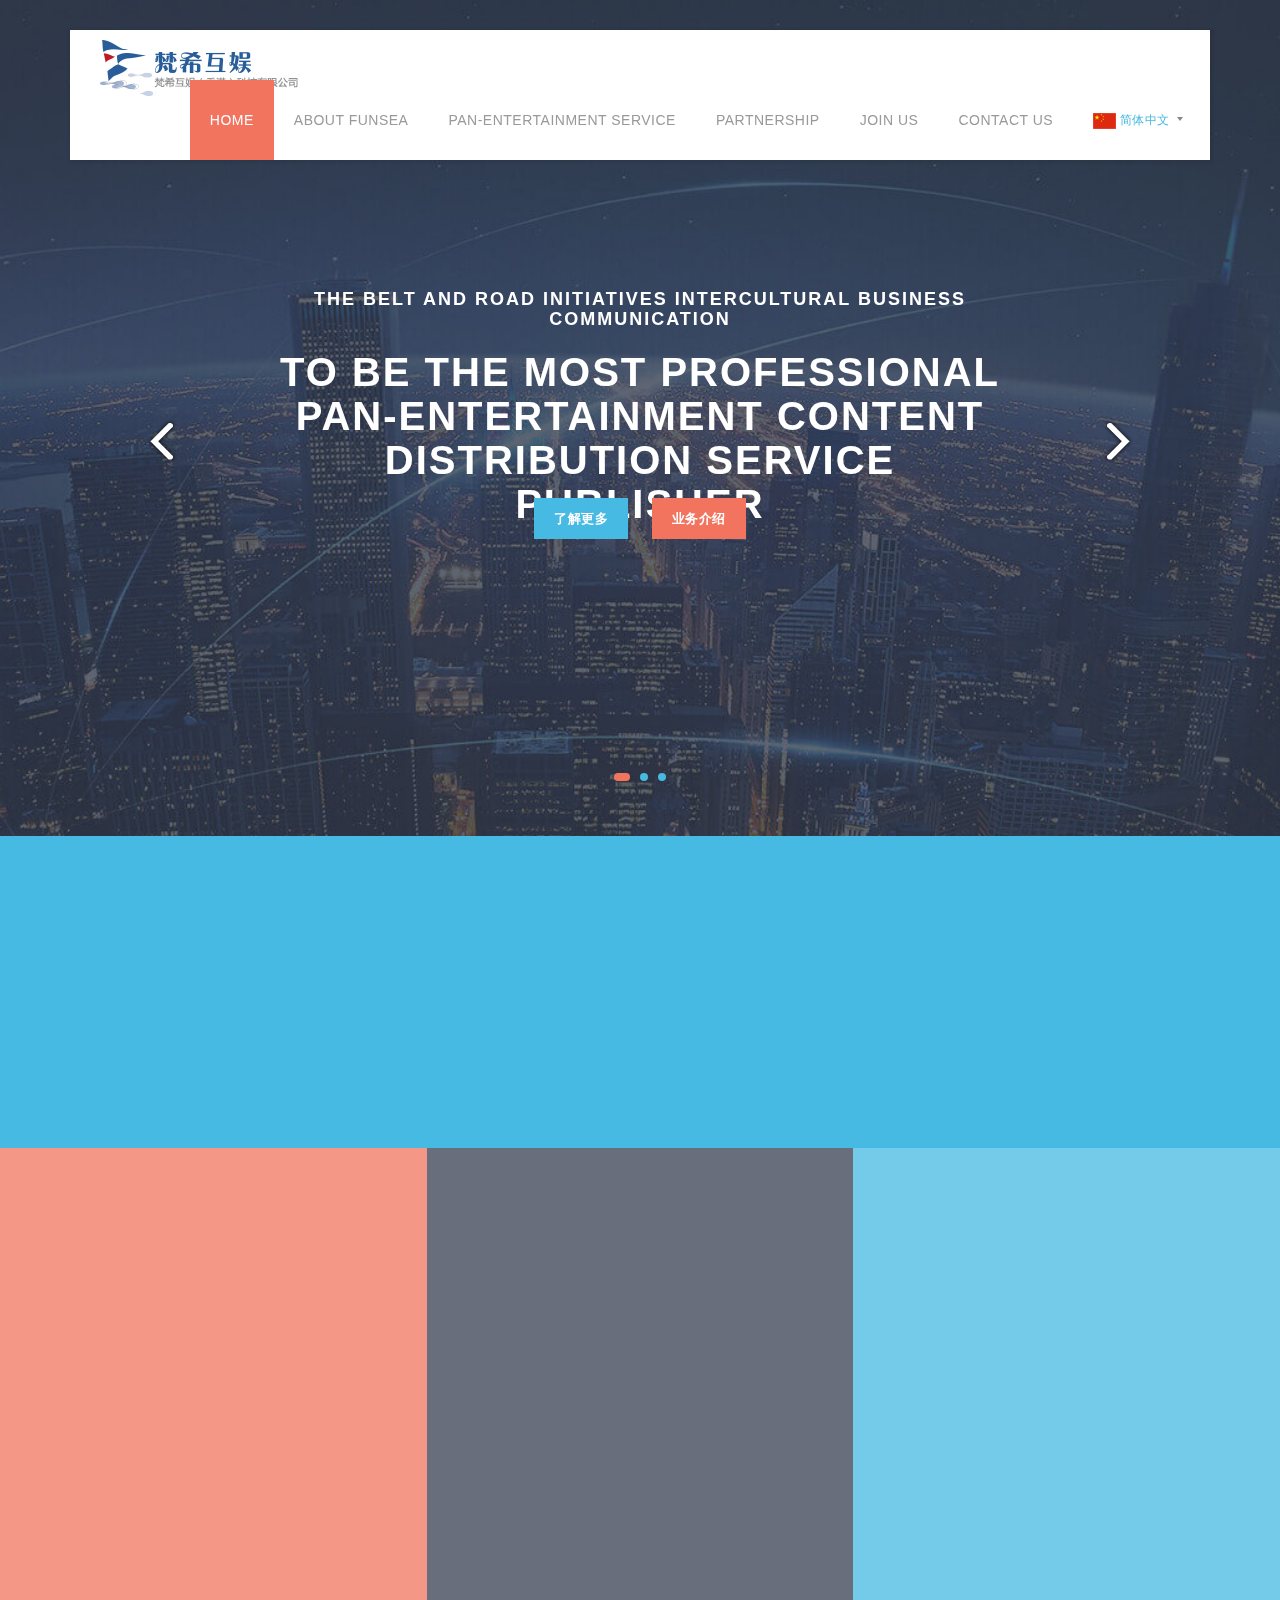
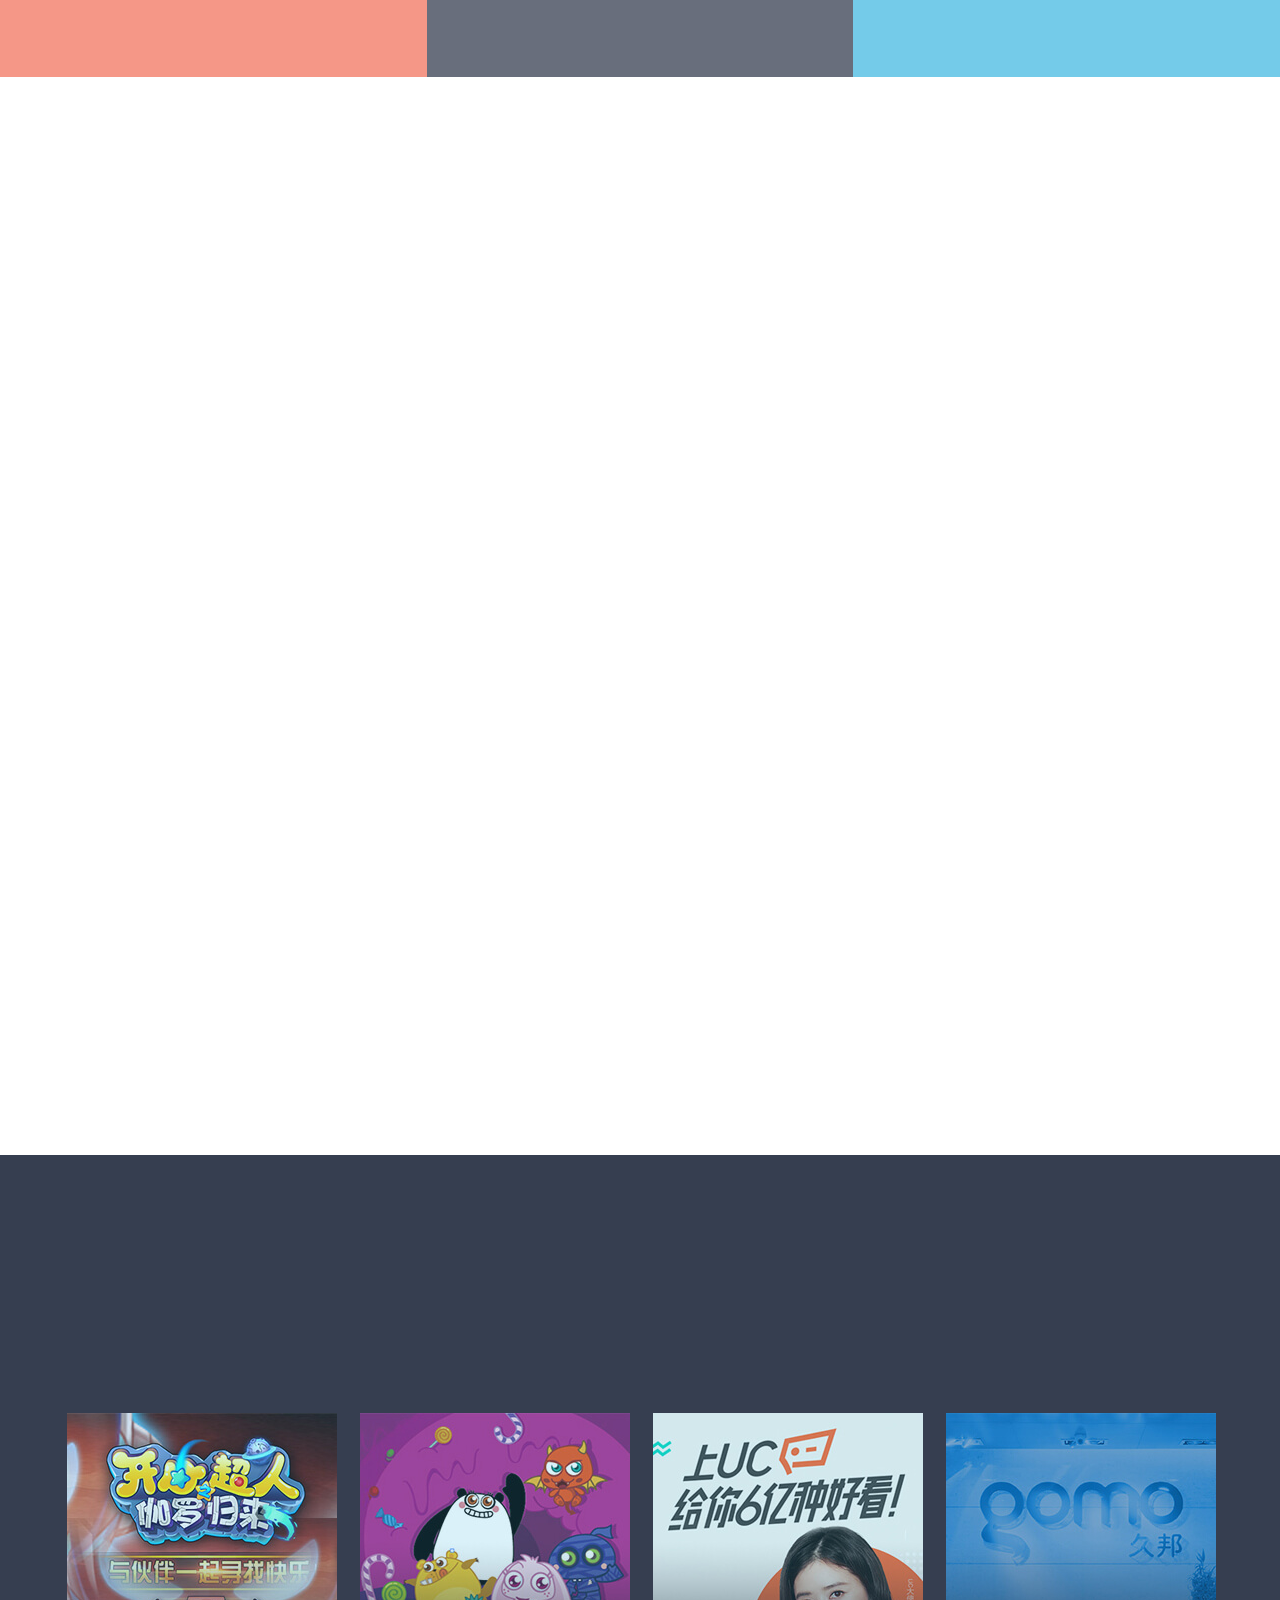
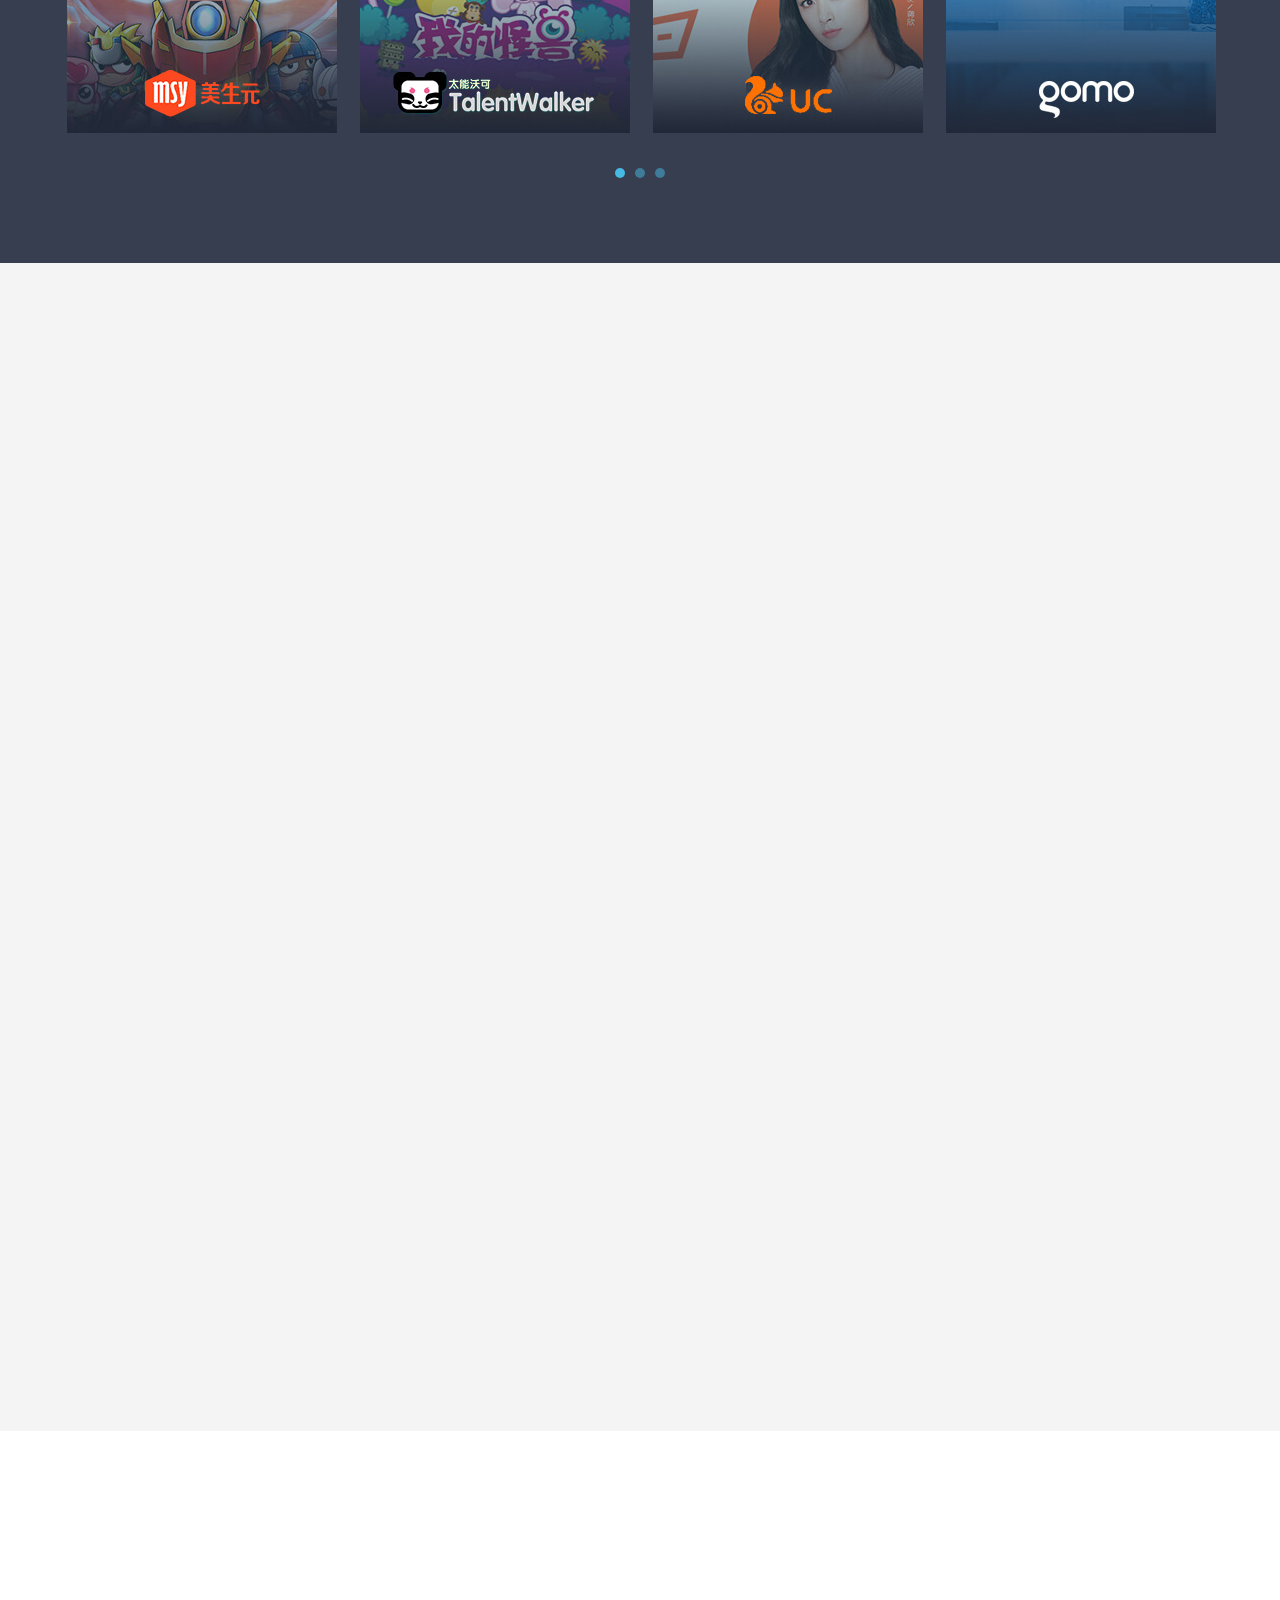
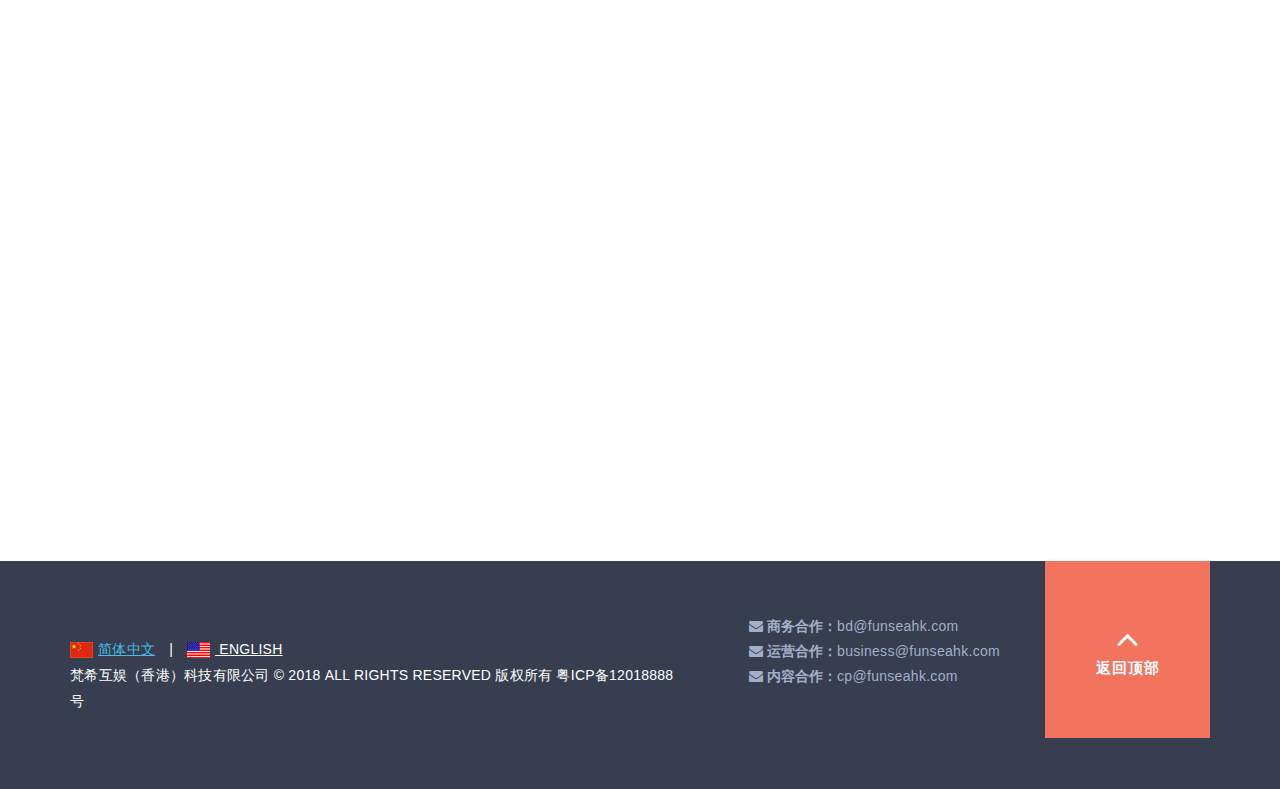
==== commit 449bce0b: "fix bug" ====
--- a/english.html
+++ b/english.html
@@ -44,12 +44,12 @@
                                 </a>
                                 <div id="main-nav" class="collapse navbar-collapse">
                                     <ul class="menu-first nav navbar-nav" style="margin-right: 20px;">
-                                        <li class="active"><a href="#">首页</a></li>
-                                        <li><a href="#about">关于梵希</a></li>
-                                        <li><a href="#server">泛娱乐服务</a></li>
-                                        <li><a href="#portfolio">合作伙伴</a></li>
-                                        <li><a href="#blog">加入我们</a></li>
-                                        <li><a href="#contact-us">联系方式</a></li>
+                                        <li class="active"><a href="#">Home</a></li>
+                                        <li><a href="#about">About Funsea</a></li>
+                                        <li><a href="#server">Pan-entertainment Service</a></li>
+                                        <li><a href="#portfolio">Partnership</a></li>
+                                        <li><a href="#blog">Join us</a></li>
+                                        <li><a href="#contact-us">Contact Us</a></li>
                                         <li class="language"><a href=""><img src="img/Ch.gif" alt=""> 简体中文</a></li>
                                     </ul>
                                 </div> <!-- /.main-menu -->
@@ -70,8 +70,9 @@
                 <div class="row">
                     <div class="col-md-8 col-md-offset-2">
                         <div class="banner-content">
-                            <h6 class="wow fadeInUp">一带一路，文化出海</h6>
-                            <h2 class="wow fadeInUp" data-wow-delay=".4s">做全球最成功的泛娱乐内容分发服务商</h2>
+                            <h6 class="wow fadeInUp">The Belt and Road Initiatives  Intercultural Business Communication</h6>
+                            <h2 class="wow fadeInUp" data-wow-delay=".4s">To Be the Most Professional Pan-entertainment Content Distribution Service Publisher
+                            </h2>
                         </div>
                     </div>
                 </div>
--- a/css/templatemo_style.css
+++ b/css/templatemo_style.css
@@ -880,9 +880,12 @@
     footer {
         text-align: center;
     }
-
+    footer .copyright p{
+        margin-right: 0;
+    }
     footer p, footer .copyright {
         padding: 30px 0px 0px 0px;
+        margin-right: 0;
     }
 
     footer .social-icons {
@@ -898,6 +901,7 @@
 }
 
 @media (max-width: 767px) {
+
 
     .banner-prev{
         left:0%;
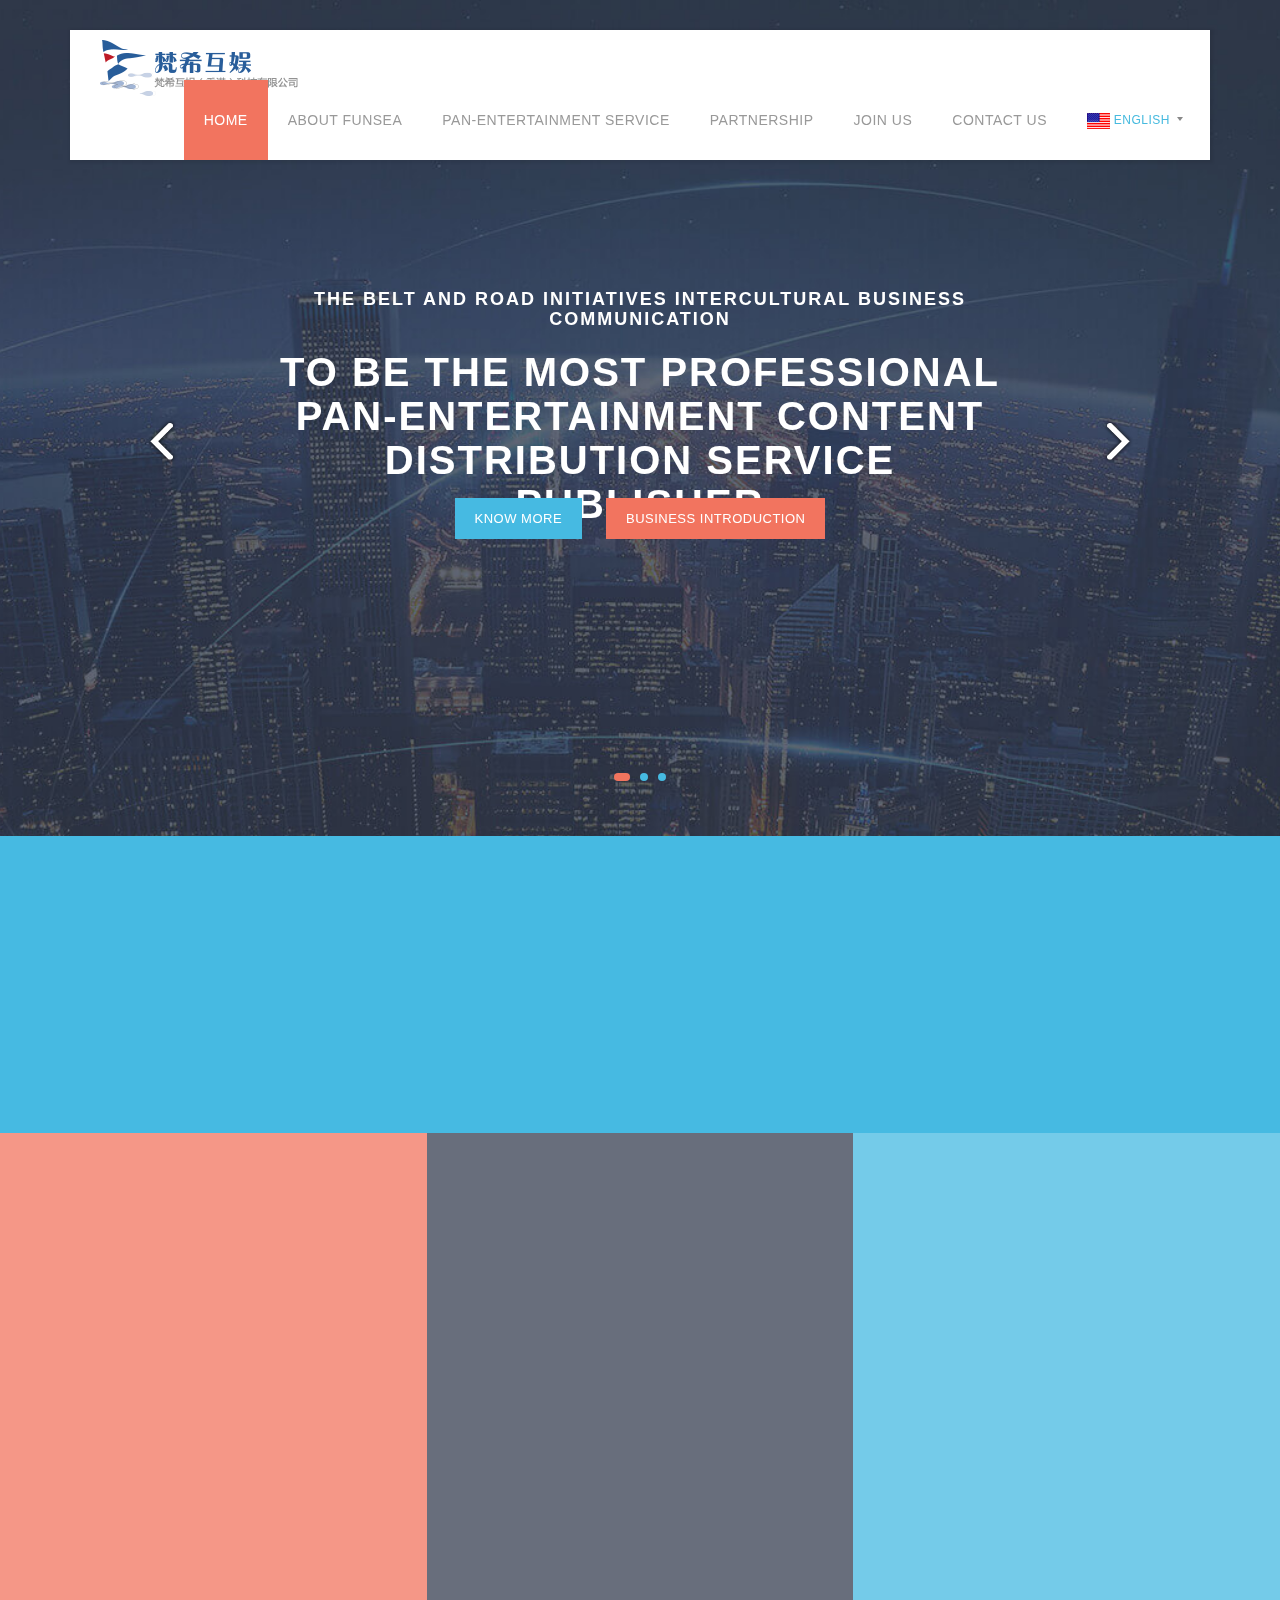
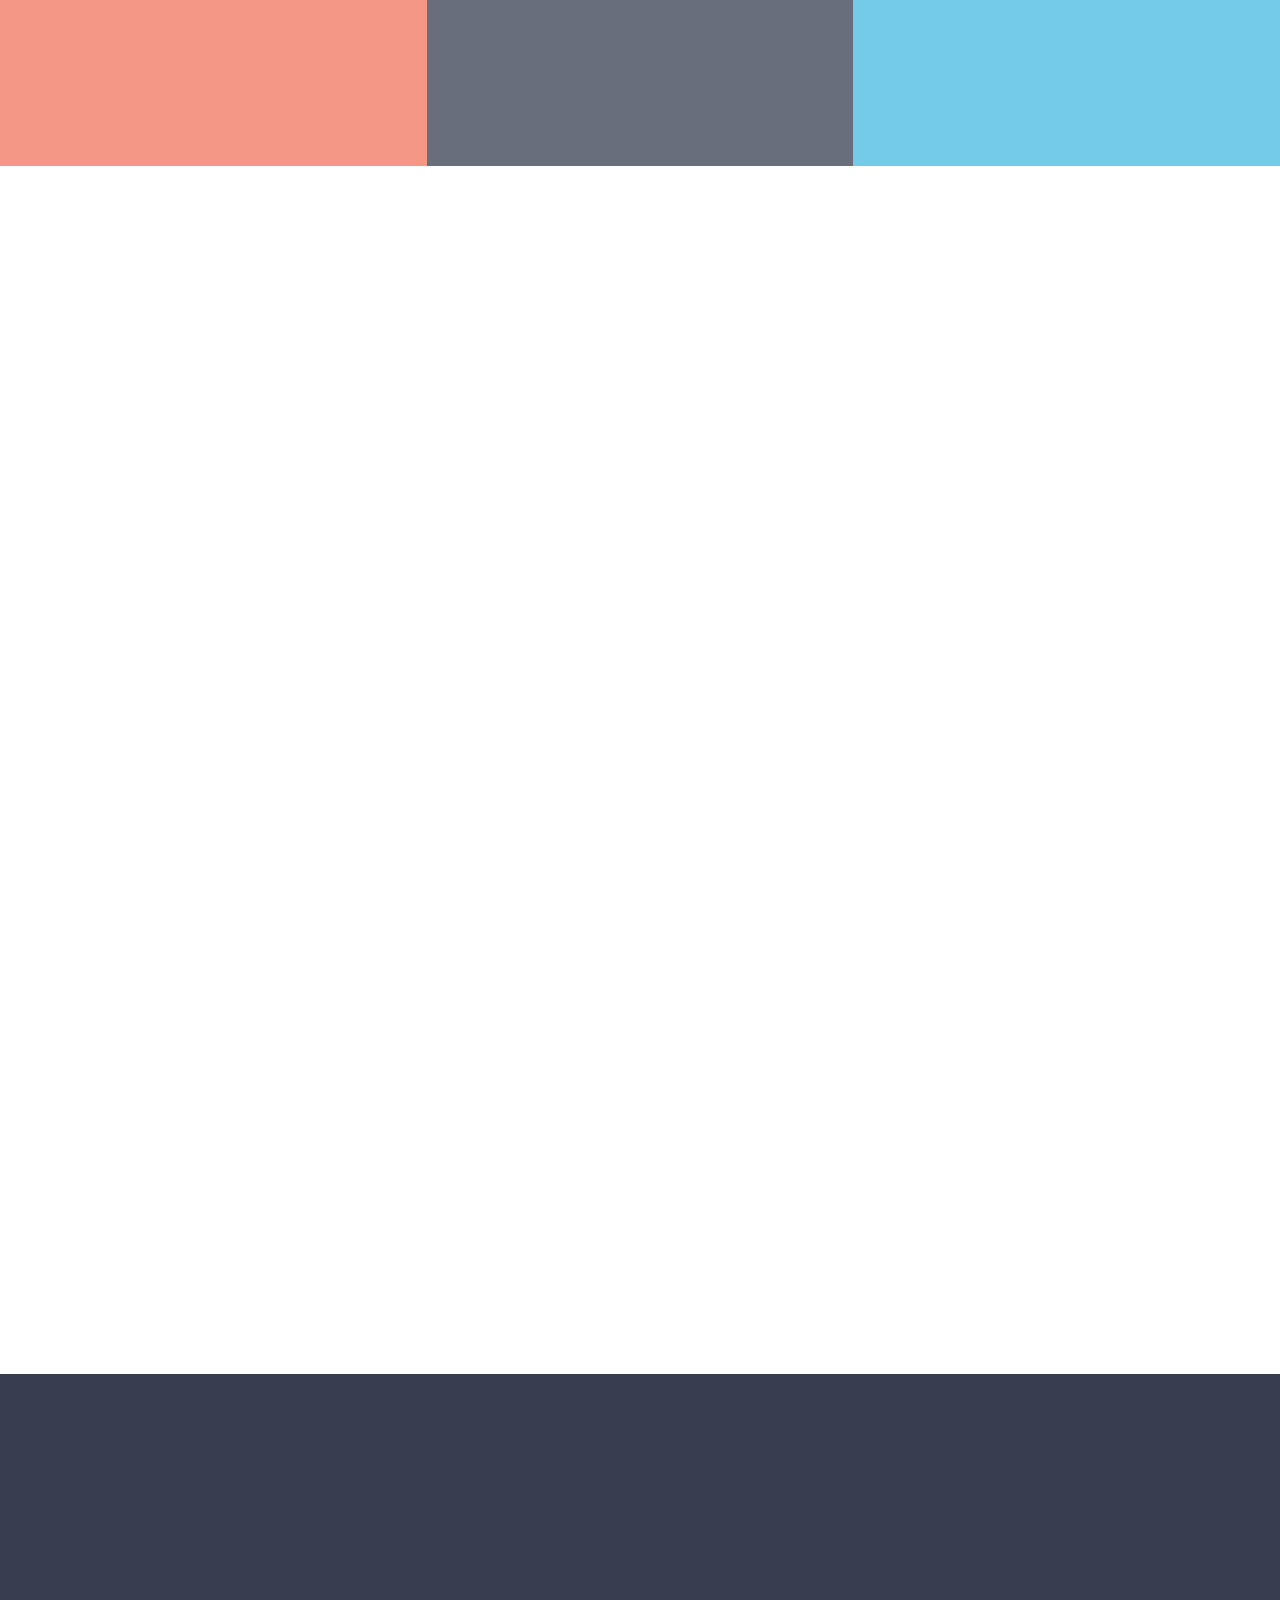
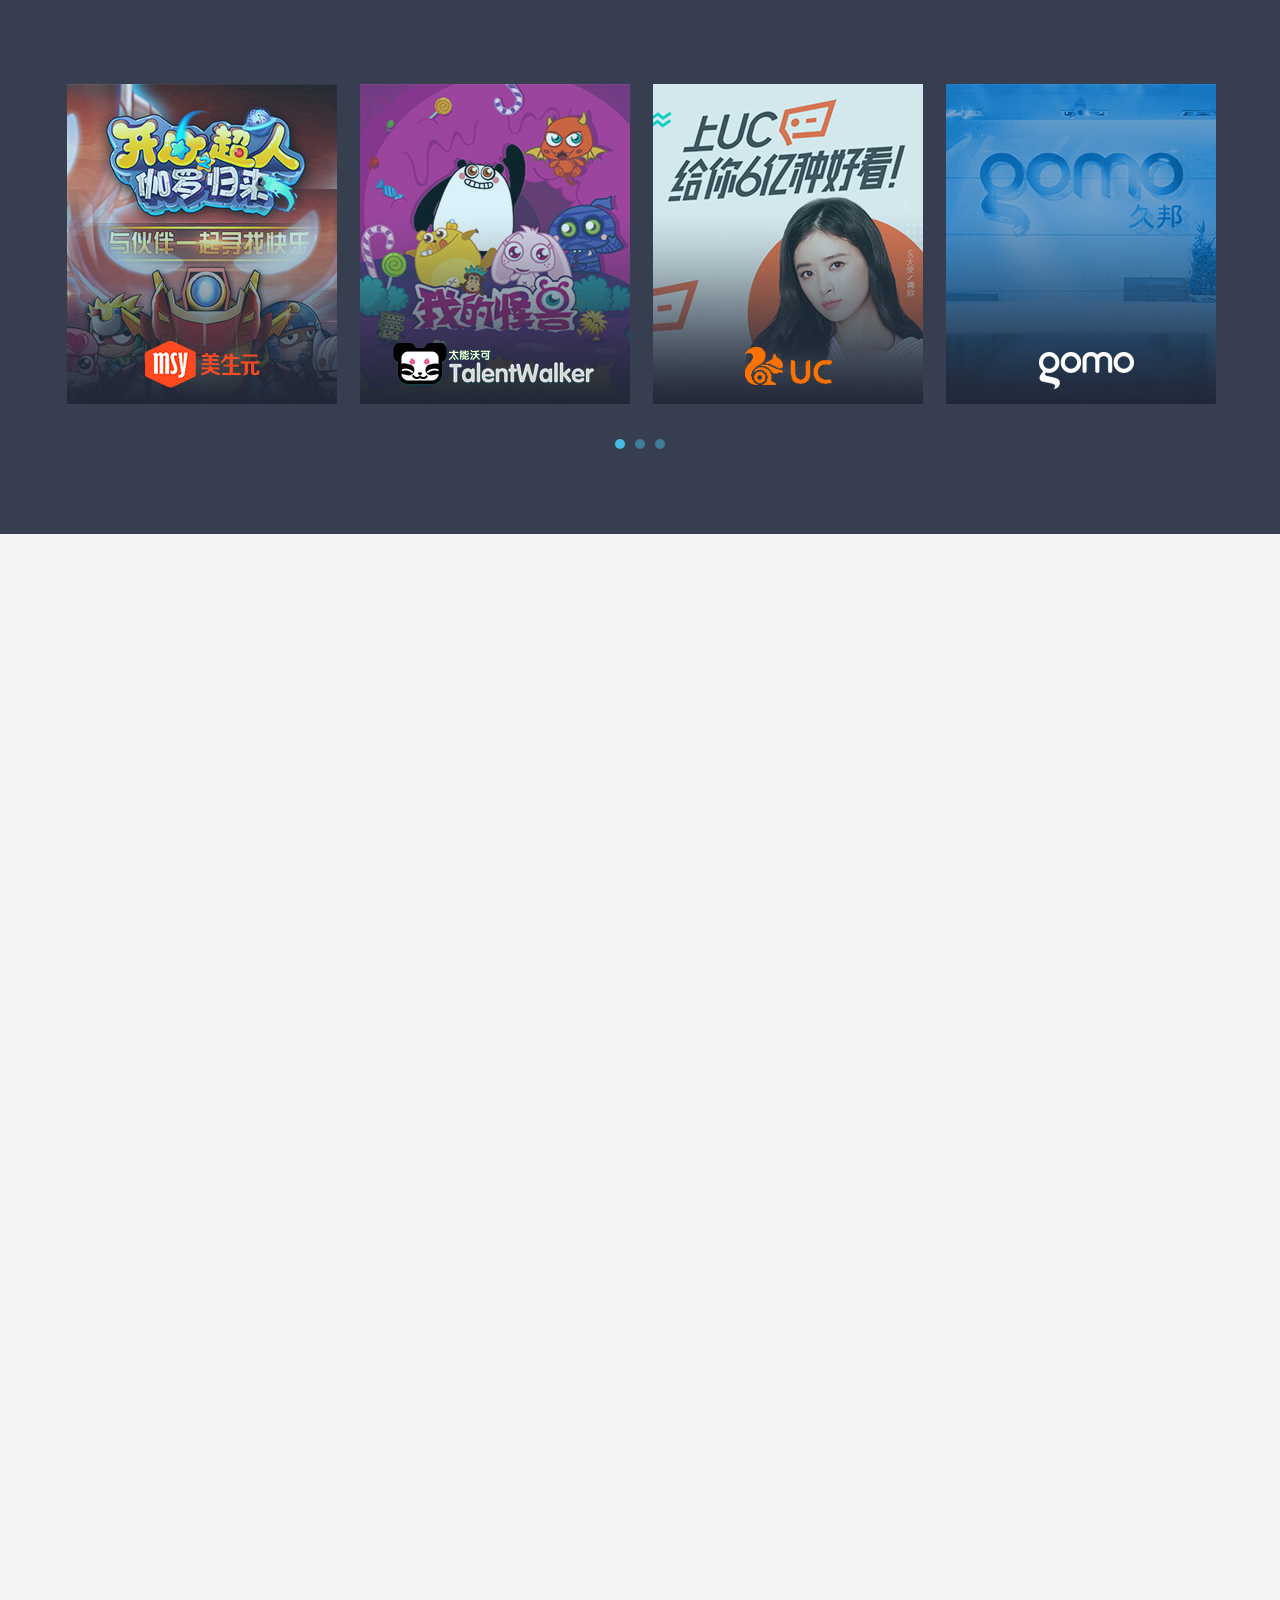
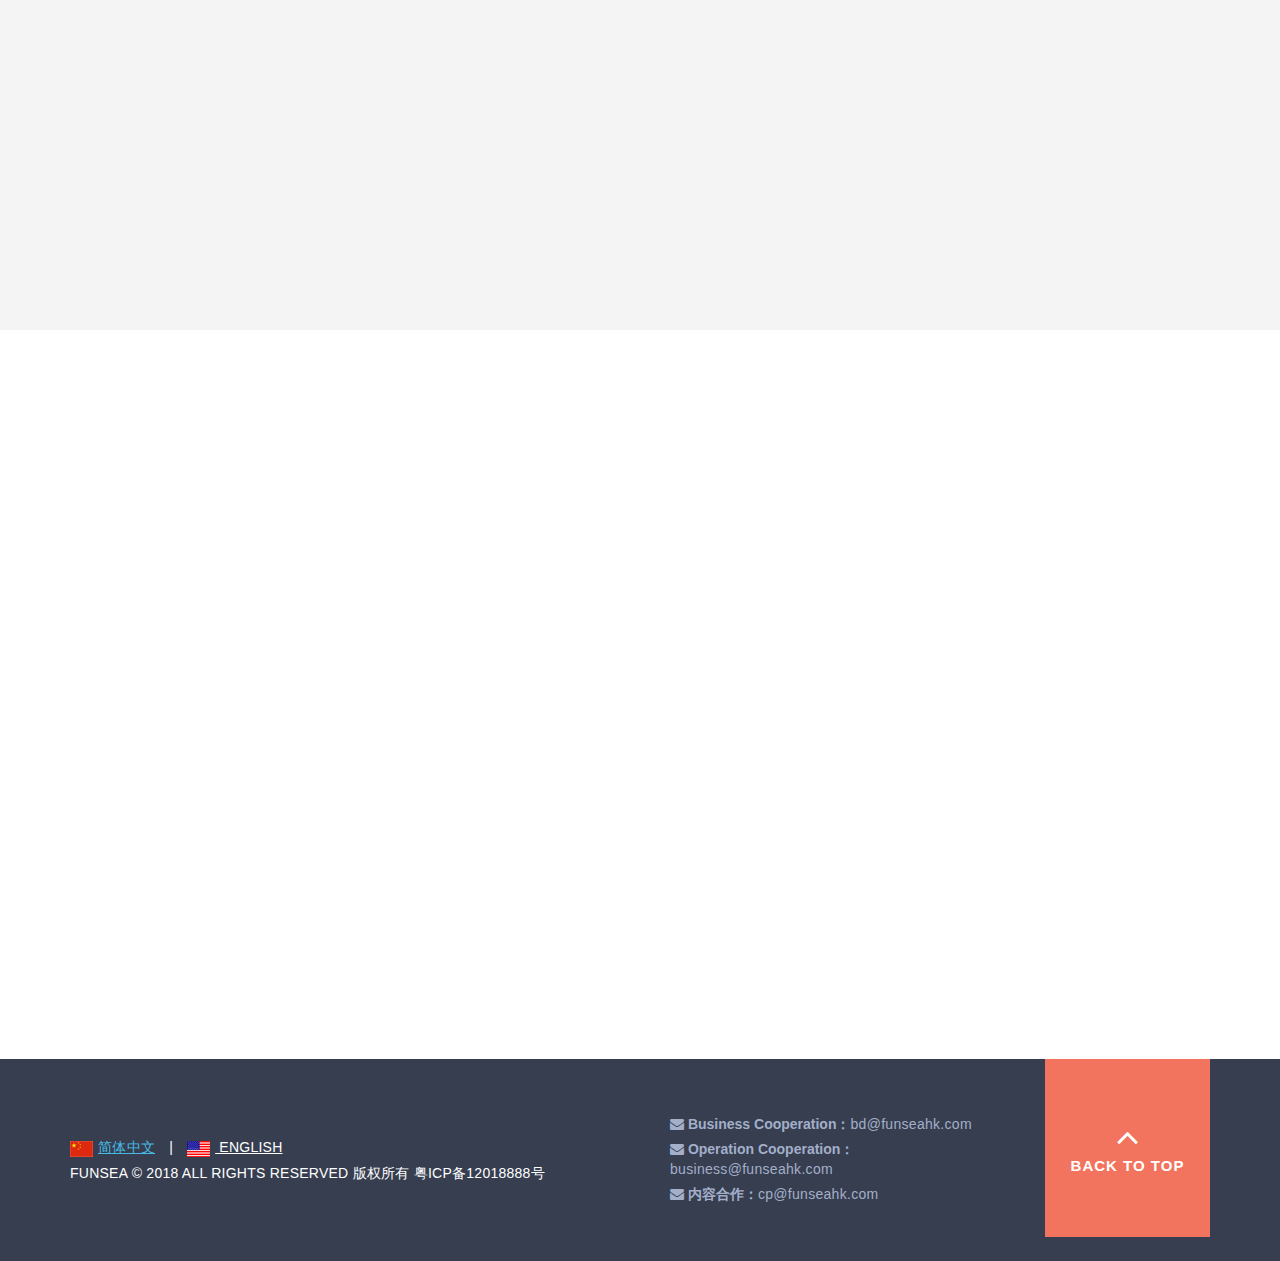
==== commit 28f319d5: "fix bug" ====
--- a/english.html
+++ b/english.html
@@ -50,7 +50,7 @@
                                         <li><a href="#portfolio">Partnership</a></li>
                                         <li><a href="#blog">Join us</a></li>
                                         <li><a href="#contact-us">Contact Us</a></li>
-                                        <li class="language"><a href=""><img src="img/Ch.gif" alt=""> 简体中文</a></li>
+                                        <li class="language"><a href=""><img src="img/En.gif" alt=""> English</a></li>
                                     </ul>
                                 </div> <!-- /.main-menu -->
                             </div>
@@ -106,12 +106,12 @@
     <ul class="buttons wow fadeInUp" data-wow-delay=".6s">
         <li>
             <div class="primary-button">
-                <a href="#about">了解更多</a>
+                <a href="#about">Know More</a>
             </div>
         </li>
         <li>
             <div class="secondary-button">
-                <a href="#portfolio">业务介绍</a>
+                <a href="#portfolio">Business Introduction</a>
             </div>
         </li>
     </ul>
@@ -127,8 +127,7 @@
         <div class="row ">
             <div class="col-md-12">
                 <div class=" wow fadeInUp" data-wow-delay=".8s">
-                    <h6>梵希互娱是中国领先的泛娱乐内容服务商，助力合作伙伴取得共赢。</h6>
-                    <h6>快乐出海，合作共赢</h6>
+                    <h6>Funsea Entertainment is a leading provider of pan-entertainment content distribution in China that empowers marketers to achieve success.</h6>
                     <div class="border-button">
                         <a href="#portfolio">
                             <i class="fa fa-chevron-down"></i>
@@ -150,9 +149,11 @@
                         <div class="icon">
                             <img src="img/first-service-icon.png" alt="">
                         </div>
-                        <h4>公司愿景</h4>
-                        <p>“做全球最成功的泛娱乐内容分发服务商”，</p>
-                        <p>为海外广大用户提供高质量的内容资源，助力合作伙伴取得共赢。</p>
+                        <h4>Vision</h4>
+                        <p>Become the most professional pan-entertainment content distribution service publisher. <br>
+                            Provide high-quality content resource to users around the world.<br>
+                            Cooperate and win together with our partners.
+                        </p>
                     </div>
                 </div>
             </div>
@@ -162,8 +163,9 @@
                         <div class="icon">
                             <img src="img/second-service-icon.png" alt="">
                         </div>
-                        <h4>梵希互娱</h4>
-                        <p>梵希互娱是中国领先的泛娱乐内容服务商，与国内包括上市公司、内容提供商有密切的合作，旗下拥有大量的优质内容资源和推广渠道，未来梵希将搭建自己的泛娱乐内容服务平台</p>
+                        <h4>Funsea Entertainment</h4>
+                        <p>Funsea Entertainment is China’s leading pan-entertainment content distribution service publisher. We have close cooperation with domestic listed companies and and content providers, which provides us with a vast number of high-quality content resources and marketing channels. In the near future, Funsea will build its own pan-entertainment content service platform.
+                        </p>
                     </div>
                 </div>
             </div>
@@ -173,9 +175,9 @@
                         <div class="icon">
                             <img src="img/third-service-icon.png" alt="">
                         </div>
-                        <h4>公司文化</h4>
-                        <p>“快乐出海，合作共赢”</p>
-                        <p>在“一带一路，文化出海”的背景下，梵希互娱专注于海外运营商渠道的泛娱乐内容发行服务，将中国国内先进的运营经验与海外合作伙伴共享，为广大用户带来优质服务。</p>
+                        <h4>Corporate Culture</h4>
+                        <p>Exploring with Joy，Win-Win together</p>
+                        <p>Following the trend of “The Belt and Road Initiatives, Intercultural Business Communication”, Funsea entertainment focus on pan-entertainment content distribution service through oversea carrier channels. We share advanced domestic operating experience with partners abroad and bring superior services to users.</p>
                     </div>
                 </div>
             </div>
@@ -188,9 +190,9 @@
         <div class="row">
             <div class="col-md-12">
                 <div class="section-heading">
-                    <h4 class="wow fadeInUp">泛娱乐内容分服务</h4>
+                    <h4 class="wow fadeInUp">Pan-entertainment Content Distribution Service</h4>
                     <p class="wow fadeInUp" data-wow-delay=".2s">
-                        梵希互娱致力于聚合优质的内容资源，打造泛娱乐内容分发服务平台，通过海外电信运营商等渠道，为最终用户提供高品质的娱乐内容和服务。</p>
+                        Funsea Entertainment focus on integrating high-quality content resources, providing pan-entertainment content distribution service platform and high-quality entertainment content and service to our ultimate user.</p>
                 </div>
             </div>
         </div>
@@ -206,9 +208,9 @@
                                     </div>
                                     <h4>SQUARE ENIX</h4>
                                     <p>劳拉:遗迹逃亡</p>
-                                    <p>愤怒的小鸟2</p>
-                                    <p>水果忍者2</p>
-                                    <p>暗影格斗3</p>
+                                    <p>Angry Birds 2 </p>
+                                    <p>Fruit Ninja 3</p>
+                                    <p>Shadow Fight 3</p>
                                 </div>
                             </li>
                             <li class="col-md-2 col-sm-12 col-xs-12">
@@ -217,8 +219,8 @@
                                         <img src="img/second-list-icon.png" alt="">
                                     </div>
                                     <h4>Amanita Design</h4>
-                                    <p>银河历险记3</p>
-                                    <p>机械迷城</p>
+                                    <p>Samorost 3</p>
+                                    <p>Machinarium</p>
                                 </div>
                             </li>
                             <li class="col-md-2 col-sm-12 col-xs-12">
@@ -227,7 +229,7 @@
                                         <img src="img/third-list-icon.png" alt="">
                                     </div>
                                     <h4>iron hide</h4>
-                                    <p>钢铁战队</p>
+                                    <p>Iron Marines</p>
                                 </div>
                             </li>
                             <li class="col-md-2 col-sm-12 col-xs-12">
@@ -236,7 +238,7 @@
                                         <img src="img/fivth-list-icon.png" alt="">
                                     </div>
                                     <h4>Fireproof Games</h4>
-                                    <p>未上锁的房间2</p>
+                                    <p>The Room 2</p>
                                 </div>
                             </li>
                             <li class="col-md-2 col-sm-12 col-xs-12">
@@ -245,7 +247,7 @@
                                         <img src="img/fourth-list-icon.png" alt="">
                                     </div>
                                     <h4>infinite dreames</h4>
-                                    <p>傲气雄鹰2014</p>
+                                    <p>Sky Force 2014 </p>
                                 </div>
                             </li>
                             <li class="col-md-2 col-sm-12 col-xs-12">
@@ -254,7 +256,7 @@
                                         <img src="img/fourth-listb-icon.png" alt="">
                                     </div>
                                     <h4>at games</h4>
-                                    <p>村庄日记2</p>
+                                    <p>Puzzle Craft 2 </p>
                                 </div>
                             </li>
                         </ul>
@@ -268,13 +270,13 @@
                                     <div class="col-md-6">
                                         <div class="left-text">
                                             <h4 class="wow fadeInUp">业务优势</h4>
-                                            <p data-title="运营商资源：" class="wow fadeInUp" data-wow-delay=".2s">
-                                                梵希互娱在海外有丰富的运营商资源，能够帮助合作CP将优质的内容资源带到海外，通过运营商渠道实现收益。</p>
-                                            <p data-title="优质的内容：" class="wow fadeInUp" data-wow-delay=".4s">
-                                                作为优质的内容服务商，梵希互娱整合了大量优质的内容资源，包括游戏、视频、音乐、文学、图片、动漫等资源，可以为用户提供游戏娱乐、视听、交友、资讯等服务。</p>
-                                            <p data-title="推广的渠道：" class="wow fadeInUp" data-wow-delay=".6s">
-                                                梵希互娱致力于移动业务推广服务，通过获取Google,
-                                                FB优质流量进行业务推广，并且我们会与AliUC，久邦数码，唯见科技等合作伙伴一起，整合线下线上流量，实现最佳推广效果。</p>
+                                            <p data-title="Business Advantage：" class="wow fadeInUp" data-wow-delay=".2s">
+                                                Carrier Resource: Funsea Entertainment owns abundant carrier resources, which enables our CP partners to bring high-quality content resources abroad and make profit.</p>
+                                            <p data-title="High-quality Content：" class="wow fadeInUp" data-wow-delay=".4s">
+                                                As a premium content service provider, Funsea integrates a large amount of quality resources, including Games, Video, Music, Literature, Images, Animation, etc. We provide users with games, audio-visual, dating, News and other services.
+                                            </p>
+                                            <p data-title="Promotion Channels：" class="wow fadeInUp" data-wow-delay=".6s">
+                                                Funsea commits to the mobile business promotion service. We promote our business through acquiring high quality traffics from Google and Facebook. And we will combine offline and online traffic and achieve the best promoting effect by cooperating with AliUC, GOMO Mobile, VRSeen Inc, and other partners.</p>
                                         </div>
                                     </div>
                                     <div class="col-md-6">
@@ -298,10 +300,10 @@
         <div class="row">
             <div class="col-md-12">
                 <div class="section-heading">
-                    <h4 class="wow fadeInUp">业务合作及合作伙伴</h4>
-                    <p class="wow fadeInUp" data-wow-delay=".4s">海外运营商：优质内容，高效推广，本地化运营支撑，及时响应，专业客户服务 <br>
-                        内容服务商：丰富海外运营商资源，及时结算，绝不扣量 <br>
-                        推广渠道：高额回报，透明对账，专属客服 <br>
+                    <h4 class="wow fadeInUp">Business Cooperation and Partnerships</h4>
+                    <p class="wow fadeInUp" data-wow-delay=".4s">Oversea Carrier: High quality content; Efficient promotion; Localized operation support; Timely response; Professional customer service.<br>Content Service Providers: Rich oversea operator resources, Real-time settlement, No installs deduction Promotion
+                        <br>
+                        Channels:  High returns, Transparent reconciliation, Exclusive customer service
                     </p>
                 </div>
             </div>
@@ -382,11 +384,9 @@
         <div class="row">
             <div class="col-md-12">
                 <div class="section-heading">
-                    <h4 class="wow fadeInUp">加入我们</h4>
-                    <p class="wow fadeInUp" data-wow-delay=".4s">5天工作日，8h/天，全勤奖、年度绩效考核奖金、13个月工资福利。 <br>
-                        Funsea团队崇尚行业领先之薪酬战略，提供极具竞争力的薪酬，每人每年至少一次的调薪。<br>
-                        我们为员工提供完善的保障计划，包括国家法定的五险一金。
-                    </p>
+                    <h4 class="wow fadeInUp">Join Us</h4>
+                    <p class="wow fadeInUp" data-wow-delay=".4s">Work for 8 hours per day, 5 days per week; Perfect attendance, annual performance bonus and 13-month salary.<br>
+                        Funsea believe in industry-leading compensation strategy. We offer very competitive salary and increase salary at least once a year for every employee. Besides, we provide multiple benefit plans, including the national legal five social insurance and one housing fund.</p>
                 </div>
             </div>
         </div>
@@ -396,51 +396,51 @@
                     <ul class="tabs clearfix" data-tabgroup="first-tab-group">
                         <li class="wow fadeInUp">
                             <a href="#tab1" class="active">
-                                海外运营经理（数据类）
+                                Oversea Operating Manager(Data)
                                 <ul class="info-post">
-                                    <li><i class="fa fa-user"></i>招聘人数：10人</li>
-                                    <li><i class="fa fa-bookmark"></i>学历：本科</li>
-                                    <li><i class="fa fa-clock-o"></i>更新时间：2018-01-20</li>
+                                    <li><i class="fa fa-user"></i>Quantity：10人</li>
+                                    <li><i class="fa fa-bookmark"></i>Education Level：本科</li>
+                                    <li><i class="fa fa-clock-o"></i>Updated Time：2018-01-20</li>
                                 </ul>
                             </a></li>
                         <li class="wow fadeInUp"><a href="#tab2">
-                            海外商务经理
+                            Oversea Business Manager
                             <ul class="info-post">
-                                <li><i class="fa fa-user"></i>招聘人数：1人</li>
-                                <li><i class="fa fa-bookmark"></i>学历：本科</li>
-                                <li><i class="fa fa-clock-o"></i>更新时间：2018-01-20</li>
+                                <li><i class="fa fa-user"></i>Quantity：1人</li>
+                                <li><i class="fa fa-bookmark"></i>Education Level：本科</li>
+                                <li><i class="fa fa-clock-o"></i>Updated Time：2018-01-20</li>
                             </ul>
                         </a></li>
                         <li class="wow fadeInUp"><a href="#tab3">
-                            海外商务总监
+                            Oversea Business Director
                             <ul class="info-post">
-                                <li><i class="fa fa-user"></i>招聘人数：1人</li>
-                                <li><i class="fa fa-bookmark"></i>学历：本科</li>
-                                <li><i class="fa fa-clock-o"></i>更新时间：2018-01-20</li>
+                                <li><i class="fa fa-user"></i>Quantity：1人</li>
+                                <li><i class="fa fa-bookmark"></i>Education Level：本科</li>
+                                <li><i class="fa fa-clock-o"></i>Updated Time：2018-01-20</li>
                             </ul>
                         </a></li>
                         <li class="wow fadeInUp"><a href="#tab4">
-                            海外产品经理
+                            Oversea Product Manager
                             <ul class="info-post">
-                                <li><i class="fa fa-user"></i>招聘人数：1人</li>
-                                <li><i class="fa fa-bookmark"></i>学历：本科</li>
-                                <li><i class="fa fa-clock-o"></i>更新时间：2018-01-20</li>
+                                <li><i class="fa fa-user"></i>Quantity：1人</li>
+                                <li><i class="fa fa-bookmark"></i>Education Level：本科</li>
+                                <li><i class="fa fa-clock-o"></i>Updated Time：2018-01-20</li>
                             </ul>
                         </a></li>
                         <li class="wow fadeInUp"><a href="#tab5">
-                            海外产品总监
+                            Oversea Product Director
                             <ul class="info-post">
-                                <li><i class="fa fa-user"></i>招聘人数：1人</li>
-                                <li><i class="fa fa-bookmark"></i>学历：本科</li>
-                                <li><i class="fa fa-clock-o"></i>更新时间：2018-01-20</li>
+                                <li><i class="fa fa-user"></i>Quantity：1人</li>
+                                <li><i class="fa fa-bookmark"></i>Education Level：本科</li>
+                                <li><i class="fa fa-clock-o"></i>Updated Time：2018-01-20</li>
                             </ul>
                         </a></li>
                         <li class="wow fadeInUp"><a href="#tab6">
-                            行政人事助理
+                            Administration and Human Resource Assistant
                             <ul class="info-post">
-                                <li><i class="fa fa-user"></i>招聘人数：1人</li>
-                                <li><i class="fa fa-bookmark"></i>学历：本科</li>
-                                <li><i class="fa fa-clock-o"></i>更新时间：2018-01-20</li>
+                                <li><i class="fa fa-user"></i>Quantity：1人</li>
+                                <li><i class="fa fa-bookmark"></i>Education Level：本科</li>
+                                <li><i class="fa fa-clock-o"></i>Updated Time：2018-01-20</li>
                             </ul>
                         </a></li>
                     </ul>
@@ -450,160 +450,171 @@
                         <div id="tab1">
                             <img src="img/blog-post-1.jpg" alt="">
                             <div class="text-content">
-                                <h4>海外运营经理（数据类）</h4>
+                                <h4>Oversea Operating Manager(Data)</h4>
                                 <ul class="info-post">
-                                    <li><i class="fa fa-user"></i>招聘人数：1人</li>
-                                    <li><i class="fa fa-bookmark"></i>学历：本科</li>
-                                    <li><i class="fa fa-clock-o"></i>更新时间：2018-01-20</li>
+                                    <li><i class="fa fa-user"></i>Quantity：10人</li>
+                                    <li><i class="fa fa-bookmark"></i>Education Level：本科</li>
+                                    <li><i class="fa fa-clock-o"></i>Updated Time：2018-01-20</li>
                                 </ul>
                                 <div class="detail ">
                                     <div class="scroll_content">
-                                        <h6>岗位职责：</h6>
+                                        <h6>Job Description：</h6>
                                         <p>
-                                            1、对海外订阅业务数据、采集、汇总、制表分析； <br>
-                                            2、优化现有的运营模块，提出更加优化的运营策略；<br>
-                                            3、掌握分析竞争对手的业务数据；<br>
-                                            4、根据自有及行业数据，对行业发展及趋势和变化做出及时判断。</p>
-                                        <h6>任职资格：</h6>
+                                            1. Manage the data of oversea subscription service (including collecting, summarizing, and tabular analysis, etc.)
+                                            <br>
+                                            2. Improve the existing operation modules and develop more optimized operation strategies <br>
+                                            3. Master and analyze the business data of competitors<br>
+                                            4. Make judgments on developments of the industry, trends and changes according to relevant industrial data
+                                        </p>
+                                        <h6>Qualifications：</h6>
                                         <p>
-                                            1、本科以上学历，能熟练掌握英语，听说读写流利，能做为工作语言最佳； <br>
-                                            2、对Excel、Word等办公技能使用达到专业水准；<br>
-                                            3、数字敏感度高，了解SP行业及海外移动互联网行业，或具备较强的业务理解能力，能够快速熟悉掌握业务相关知识；<br>
-                                            4、优秀应届生也可考虑。</p></div>
-                                </div>
-                                <div class="secondary-button"><a href="#contact-us">申请岗位</a></div>
+                                            Bachelor degree or above; proficiency in writing and spoken English; being able to use it as a working language would be preferred
+                                            <br>
+                                            Professional level in Microsoft Excel, Word and some other relevant office software<br>
+                                            Understand SP business and other oversea Mobile Internet companies or have a strong comprehensive ability in relevant fields; be able to pick up related business knowledge in a short time<br>
+                                            Excellent fresh graduates are also considered
+</p></div>
+                                </div>
+                                <div class="secondary-button"><a href="#contact-us">Job Title</a></div>
                             </div>
                         </div>
                         <div id="tab2">
                             <img src="img/blog-post-1.jpg" alt="">
                             <div class="text-content">
-                                <h4>海外商务经理</h4>
+                                <h4>Oversea Business Manager</h4>
                                 <ul class="info-post">
-                                    <li><i class="fa fa-user"></i>招聘人数：1人</li>
-                                    <li><i class="fa fa-bookmark"></i>学历：本科</li>
-                                    <li><i class="fa fa-clock-o"></i>更新时间：2018-01-20</li>
+                                    <li><i class="fa fa-user"></i>Quantity：1人</li>
+                                    <li><i class="fa fa-bookmark"></i>Education Level：本科</li>
+                                    <li><i class="fa fa-clock-o"></i>Updated Time：2018-01-20</li>
                                 </ul>
                                 <div class="detail ">
                                     <div class="scroll_content">
-                                        <h6>岗位内容</h6>
+                                        <h6>Job Description</h6>
                                         <p>
-                                            1、开展海外订阅类业务的拓展，进行全球的互联网营销资源的拓展及维护； <br>
-                                            2、分析及维护互联网广告及计费类业务；<br>
-                                            3、确保对业务的维护、结算跟踪。</p>
-                                        <h6>任职资格：</h6>
-                                        <p>1、本科以上学历，能熟练掌握英语，听说读写流利，能做为工作语言最佳；<br>
-                                            2、熟悉互联网商务或运营模式，1年以上国际化或移动互联网工作经验者优先；<br>
-                                            3、学习能力强，有较强的责任心，语言表达清晰，有良好的沟通能力；<br>
-                                            4、主动、积极、配合，有目标感，抗压能力强。<br>
-                                            5、优秀应届生也可考虑。</p></div>
-                                </div>
-                                <div class="secondary-button"><a href="#contact-us">申请岗位</a></div>
+                                            Expand oversea subscription services and maintain global Internet marketing resources
+                                            <br>
+                                            Analyze and sustain Internet advertising and billing services<br>
+                                            Keep track on the maintenance and settlement for the business<br>
+                                        </p>
+                                        <h6>Qualifications：</h6>
+                                        <p>Bachelor degree or above; proficiency in writing and spoken English; being able to use it as a working language would be preferred
+                                            <br>
+                                            Familiar with Internet commerce; having more than 1 year working experience in international or mobile internet companies would be preferred<br>
+                                            Strong learning ability, high sense of responsibility, excellent communication skills, and ability to work under  pressure<br>
+                                            Excellent fresh graduates are also considered</p></div>
+                                </div>
+                                <div class="secondary-button"><a href="#contact-us">Job Title</a></div>
                             </div>
                         </div>
                         <div id="tab3">
                             <img src="img/blog-post-1.jpg" alt="">
                             <div class="text-content">
-                                <h4>海外商务总监</h4>
+                                <h4>Oversea Business Director</h4>
                                 <ul class="info-post">
-                                    <li><i class="fa fa-user"></i>招聘人数：1人</li>
-                                    <li><i class="fa fa-bookmark"></i>学历：本科</li>
-                                    <li><i class="fa fa-clock-o"></i>更新时间：2018-01-20</li>
+                                    <li><i class="fa fa-user"></i>Quantity：1人</li>
+                                    <li><i class="fa fa-bookmark"></i>Education Level：本科</li>
+                                    <li><i class="fa fa-clock-o"></i>Updated Time：2018-01-20</li>
                                 </ul>
                                 <div class="detail ">
                                     <div class="scroll_content">
-                                        <h6>岗位内容：</h6>
+                                        <h6>Job Description：</h6>
                                         <p>
-                                            1、开展海外订阅类业务的拓展，进行全球的互联网营销资源的拓展及维护；<br>
-                                            2、分析及维护互联网广告及计费类业务；<br>
-                                            3、确保对业务的维护、结算跟踪。<br>
-                                            4、确保商务团队KPI达成</p>
-                                        <h6>任职资格：</h6>
-                                        <p> 1、本科以上学历，能熟练掌握英语，听说读写流利，能做为工作语言；<br>
-                                            2、熟悉互联网商务或运营模式，2年以上国际化或移动互联网工作经验者优先；<br>
-                                            3、目标清晰，有很强的责任心，优秀的沟通能力；<br>
-                                            4、主动、积极、驱动力强，有责任感，强烈的事业心，抗压能力强，KPI达成愿望强烈。</p></div>
-                                </div>
-                                <div class="secondary-button"><a href="#contact-us">申请岗位</a></div>
+                                            Expand oversea subscription services and maintain global Internet marketing resources
+                                            <br>
+                                            Analyze and sustain Internet advertising and billing services<br>
+                                            Keep track on the maintenance and settlement for the business<br>
+                                            Ensure the Business team KPI is achieved<br>
+                                        </p>
+                                        <h6>Qualifications：</h6>
+                                        <p> Bachelor degree or above; proficiency in writing and spoken English; being able to use it as a working language would be preferred<br>
+                                            Familiar with Internet commerce or operation model; having more than 2 years working experience in international or mobile internet companies would be preferred<br>
+                                            Have a clear goal with strong desire for achieving the KPI<br>
+                                            Responsible, excellent communication skills, and be able to work under  pressure</p></div>
+                                </div>
+                                <div class="secondary-button"><a href="#contact-us">Job Title</a></div>
                             </div>
                         </div>
                         <div id="tab4">
                             <img src="img/blog-post-1.jpg" alt="">
                             <div class="text-content">
-                                <h4>海外产品经理</h4>
+                                <h4>Oversea Product Manager</h4>
                                 <ul class="info-post">
-                                    <li><i class="fa fa-user"></i>招聘人数：1人</li>
-                                    <li><i class="fa fa-bookmark"></i>学历：本科</li>
-                                    <li><i class="fa fa-clock-o"></i>更新时间：2018-01-20</li>
+                                    <li><i class="fa fa-user"></i>Quantity：1人</li>
+                                    <li><i class="fa fa-bookmark"></i>Education Level：本科</li>
+                                    <li><i class="fa fa-clock-o"></i>Updated Time：2018-01-20</li>
                                 </ul>
                                 <div class="detail ">
                                     <div class="scroll_content">
-                                        <h6>岗位内容：</h6>
+                                        <h6>Job Description：</h6>
                                         <p>
-                                            1、对公司的游戏、视频、文学、电商类CP资源整合、包装，打造成一流一订阅产品；<br>
-                                            2、研究市面上最好的一类订阅类的产品,面向全球；<br>
-                                            3、配合海外运营的产品审核及优化；<br>
-                                            4、配合客服团队优化产品；<br>
-                                            5、根据运营数据优化产品。</p>
-                                        <h6>任职资格：</h6>
-                                        <p>1、对公司的游戏、视频、文学、电商类CP资源整合、包装，打造成一流一订阅产品；<br>
-                                            2、研究市面上最好的一类订阅类的产品,面向全球；<br>
-                                            3、配合海外运营团队做产品审核及优化；<br>
-                                            4、为产品KPI达成负责。</p></div>
-                                </div>
-                                <div class="secondary-button"><a href="#contact-us">申请岗位</a></div>
+                                            Integrate and optimize the resources of the company, including games, video, literature, e-commerce, and packaging, into a first-class subscription products<br>
+                                            Study the best subscription product of the market<br>
+                                            Assist the cooperation with the Oversea Operation team on product audit and optimization;<br>
+                                            Cooperate with the Customer Services team on product optimization<br>
+                                            Optimize products according to operation data</p>
+                                        <h6>Qualifications：</h6>
+                                        <p>Bachelor degree or above; Proficiency in writing and spoken English, being able to use it as a working language would be preferred<br>
+                                            Relevant industry experience in product development or maintenance<br>
+                                            Strong ability of logical thinking and communication. Be able to sort out and order complex daily work, high productivity under pressure<br>
+                                            Excellent fresh graduates are considered</p></div>
+                                </div>
+                                <div class="secondary-button"><a href="#contact-us">Job Title</a></div>
                             </div>
                         </div>
                         <div id="tab5">
                             <img src="img/blog-post-1.jpg" alt="">
                             <div class="text-content">
-                                <h4>海外产品总监</h4>
+                                <h4>Oversea Product Director</h4>
                                 <ul class="info-post">
-                                    <li><i class="fa fa-user"></i>招聘人数：1人</li>
-                                    <li><i class="fa fa-bookmark"></i>学历：本科</li>
-                                    <li><i class="fa fa-clock-o"></i>更新时间：2018-01-20</li>
+                                    <li><i class="fa fa-user"></i>Quantity：1人</li>
+                                    <li><i class="fa fa-bookmark"></i>Education Level：本科</li>
+                                    <li><i class="fa fa-clock-o"></i>Updated Time：2018-01-20</li>
                                 </ul>
                                 <div class="detail ">
                                     <div class="scroll_content">
-                                        <h6>岗位内容：</h6>
-                                        <p>1、对公司的游戏、视频、文学、电商类CP资源整合、包装，打造成一流一订阅产品；<br>
-                                            2、研究市面上最好的一类订阅类的产品,面向全球；<br>
-                                            3、配合海外运营团队做产品审核及优化；<br>
-                                            4、为产品KPI达成负责。</p>
-                                        <h6>任职资格：</h6>
-                                        <p>1、本科以上学历，能熟练掌握英语，听说读写流利，能做为工作语言；<br>
-                                            2、有相关行业的产品开发、或维护经验1-2年或以上；<br>
-                                            3、较强的独立思考能力和自我驱动力；<br>
-                                            4、有很强的沟通能力、数据分析能力、抗压能力、及时间管理能力。</p></div>
-                                </div>
-                                <div class="secondary-button"><a href="#contact-us">申请岗位</a></div>
+                                        <h6>Job Description：</h6>
+                                        <p>Integrate and optimize the resources of the company, including games, video, literature, e-commerce, and create first-class subscription products<br>
+                                            Study the best subscription product no the market<br>
+                                            Cooperate with the Oversea Operation team on product audit and optimization<br>
+                                            Ensure the business KPI is achieved</p>
+                                        <h6>Qualifications：</h6>
+                                        <p>Bachelor degree or above; Proficiency in writing and spoken English, being able to use it as a working language would be preferred
+                                            <br>
+                                            Relevant industry experience in product development, or maintenance experience of 1-2 years or above<br>
+                                            Strong ability of independent thinking and self-motivation
+                                            <br>
+                                            Excellent communication skills, data analysis ability, compressive ability and time management skills</p></div>
+                                </div>
+                                <div class="secondary-button"><a href="#contact-us">Job Title</a></div>
                             </div>
                         </div>
                         <div id="tab6">
                             <img src="img/blog-post-1.jpg" alt="">
                             <div class="text-content">
-                                <h4>行政人事助理</h4>
+                                <h4>Administration and Human Resource Assistant</h4>
                                 <ul class="info-post">
-                                    <li><i class="fa fa-user"></i>招聘人数：1人</li>
-                                    <li><i class="fa fa-bookmark"></i>学历：本科</li>
-                                    <li><i class="fa fa-clock-o"></i>更新时间：2018-01-20</li>
+                                    <li><i class="fa fa-user"></i>Quantity：1人</li>
+                                    <li><i class="fa fa-bookmark"></i>Education Level：本科</li>
+                                    <li><i class="fa fa-clock-o"></i>Updated Time：2018-01-20</li>
                                 </ul>
                                 <div class="detail ">
                                     <div class="scroll_content">
-                                        <h6>岗位内容：</h6>
-                                        <p>【小天使】负责公司来访接待、业务快递收发，并做好相关指引登记工作。<br>
-                                            【小管家】公司行政物品采购及管理、办公环境管理，包括但不限于固定资产、办公用品、绿植管理、团队的吃喝玩乐安排等。<br>
-                                            【小战士】负责执行公司相关行政工作及相关人事工作……<br>
-                                            【小神值】公司日常管理政策执行及诉求解答等。<br>
-                                            最后，如果你还能协助Leader做好公司各部门之间的桥梁，完成Leader安排的其他事务，努力成为Leader的左膀右臂，这样会很加分的哦！</p>
-                                        <h6>任职资格：</h6>
-                                        <p>1、年龄20-28岁，身高160CM以上，谈吐及形像气质佳，总之高颜高情商；<br>
-                                            2、本科学历，专业不限，文秘、行政管理、人力资源管理专业优先，并且有一定英文基础；<br>
-                                            3、性格开朗，执行力经，积极主动，聪明灵泛，抗压能力强；<br>
-                                            4、该岗位横向纵向的发展空间都很大，提供明朗的职业规划。<br>
-                                            5、考虑优秀的应届毕业生。<br>
-                                            简历需附个人生活照片</p></div>
-                                </div>
-                                <div class="secondary-button"><a href="#contact-us">申请岗位</a></div>
+                                        <h6>Job Description：</h6>
+                                        <p>Responsible for the reception of clients and visitors, business express delivery, and registration<br>
+                                            Responsible for the procurement of administrative items and office environment management, including but not limited to fixed assets, office supplies, green plant management and internal activities<br>
+                                            Implement related administrative work and other related human resource work.<br>
+                                            Implement company rules and deal with different requests<br>
+                                            Assist leaders with the communication between different departments and finish other missions assigned by your leader. Strive to become your leader’s right hand</p>
+                                        <h6>Qualifications：</h6>
+                                        <p>Age 20 to 28 years old, height above 160 cm, good communication skill and gentle appearance;<br>
+                                            Bachelor degree, major unlimited, basic English knowledge; Secretarial, administrative management and human resource management major are preferred<br>
+                                            Open-minded with strong executive ability, proactive and flexible, productive under high pressure;<br>
+                                            This position offers great career advancement<br>
+                                            Excellent fresh graduates are considered<br>
+                                            Please attach your personal photo to the resume
+                                        </p></div>
+                                </div>
+                                <div class="secondary-button"><a href="#contact-us">Job Title</a></div>
                             </div>
                         </div>
                     </div>
@@ -619,8 +630,8 @@
         <div class="row">
             <div class="col-md-12">
                 <div class="section-heading">
-                    <h4 class="wow fadeInUp">联系我们</h4>
-                    <p class="wow fadeInUp" data-wow-delay=".4s">有意加入Funsea者，请填写个人资料或将个人简历发至邮箱hr@funseahk.com<br>公司地址：广东省广州市天河区临江大道自编503号T26产业园C馆C18号
+                    <h4 class="wow fadeInUp">Contact Us</h4>
+                    <p class="wow fadeInUp" data-wow-delay=".4s" style="padding: 0 10%">If you are interested to be part of Funsea, please send your C.V. or Resume to hr@funseahk.com, Tel: 020-88888888<br>Address ： C18, C Hall, T26 Industrial Park, Riverside Avenue, Tianhe District, Guangzhou, Guangdong,  China
                     </p>
                 </div>
             </div>
@@ -631,37 +642,37 @@
                     <div class="row">
                         <div class="col-md-6">
                             <fieldset>
-                                <input name="name" type="text" class="form-control" id="name" placeholder="姓名..."
+                                <input name="name" type="text" class="form-control" id="name" placeholder="Name..."
                                        required="">
                             </fieldset>
                         </div>
                         <div class="col-md-6">
                             <fieldset>
-                                <input name="email" type="email" class="form-control" id="email" placeholder="邮箱..."
+                                <input name="email" type="email" class="form-control" id="email" placeholder="Mail..."
                                        required="">
                             </fieldset>
                         </div>
                         <div class="col-md-6">
                             <fieldset>
-                                <input name="subject" type="text" class="form-control" id="subject" placeholder="职位..."
+                                <input name="subject" type="text" class="form-control" id="subject" placeholder="Position..."
                                        required="">
                             </fieldset>
                         </div>
                         <div class="col-md-6">
                             <fieldset>
-                                <input name="phone" type="phone" class="form-control" id="phone" placeholder="电话..."
+                                <input name="phone" type="phone" class="form-control" id="phone" placeholder="Phone..."
                                        required="">
                             </fieldset>
                         </div>
                         <div class="col-md-12">
                             <fieldset>
                                 <textarea name="message" rows="6" class="form-control" id="message"
-                                          placeholder="请输入留言..." required=""></textarea>
+                                          placeholder="Message..." required=""></textarea>
                             </fieldset>
                         </div>
                         <div class="col-md-12">
                             <fieldset>
-                                <button type="submit" id="form-submit" class="btn">提交</button>
+                                <button type="submit" id="form-submit" class="btn">Submit</button>
                             </fieldset>
                         </div>
                     </div>
@@ -685,13 +696,14 @@
                         <span><img src="img/Ch.gif"><a href="#" class="active">简体中文</a></span> |
                         <span><img src="img/En.gif"><a href="#" target="_parent"> English</a></span>
                     </p>
-                    <p>梵希互娱（香港）科技有限公司 © 2018 All Rights Reserved 版权所有 粤ICP备12018888号</p>
+                    <p>FUNSEA © 2018 All Rights Reserved 版权所有 粤ICP备12018888号
+                    </p>
                 </div>
             </div>
             <div class="col-md-4 col-sm-12">
                 <ul class="social-icons">
-                    <li><i class="fa fa-envelope"></i> 商务合作：<a href="mailto:bd@funseahk.com">bd@funseahk.com</a></li>
-                    <li><i class="fa fa-envelope"></i> 运营合作：<a
+                    <li><i class="fa fa-envelope"></i> Business Cooperation：<a href="mailto:bd@funseahk.com">bd@funseahk.com</a></li>
+                    <li><i class="fa fa-envelope"></i> Operation Cooperation：<a
                             href="mailto:business@funseahk.com">business@funseahk.com</a></li>
                     <li><i class="fa fa-envelope"></i> 内容合作：<a href="mailto:cp@funseahk.com">cp@funseahk.com</a></li>
                 </ul>
@@ -700,7 +712,7 @@
                 <div class="back-to-top">
                     <a href="#top">
                         <i class="fa fa-angle-up"></i>
-                        返回顶部
+                        Back to Top
                     </a>
                 </div>
             </div>
--- a/css/templatemo_style.css
+++ b/css/templatemo_style.css
@@ -68,7 +68,6 @@
     color: #fff;
     text-transform: uppercase;
     font-size: 13px;
-    font-weight: 700;
     text-decoration: none;
 }
 
@@ -79,7 +78,6 @@
     color: #fff;
     text-transform: uppercase;
     font-size: 13px;
-    font-weight: 700;
     text-decoration: none;
 }
 
@@ -334,6 +332,7 @@
     text-transform: uppercase;
     letter-spacing: 2px;
     margin-bottom: 5px;
+    font-family:  '宋体', sans-serif;
 }
 
 .banner-content h2 {
@@ -344,6 +343,8 @@
     letter-spacing: 2px;
     margin-top: 20px;
     margin-bottom: 40px;
+    font-family:  '宋体', sans-serif;
+
 }
 
 
@@ -877,6 +878,12 @@
 }
 
 @media (max-width: 991px) {
+    .navbar-collapse{
+        max-height: inherit;
+    }
+    .language::after{
+        display: none;
+    }
     footer {
         text-align: center;
     }
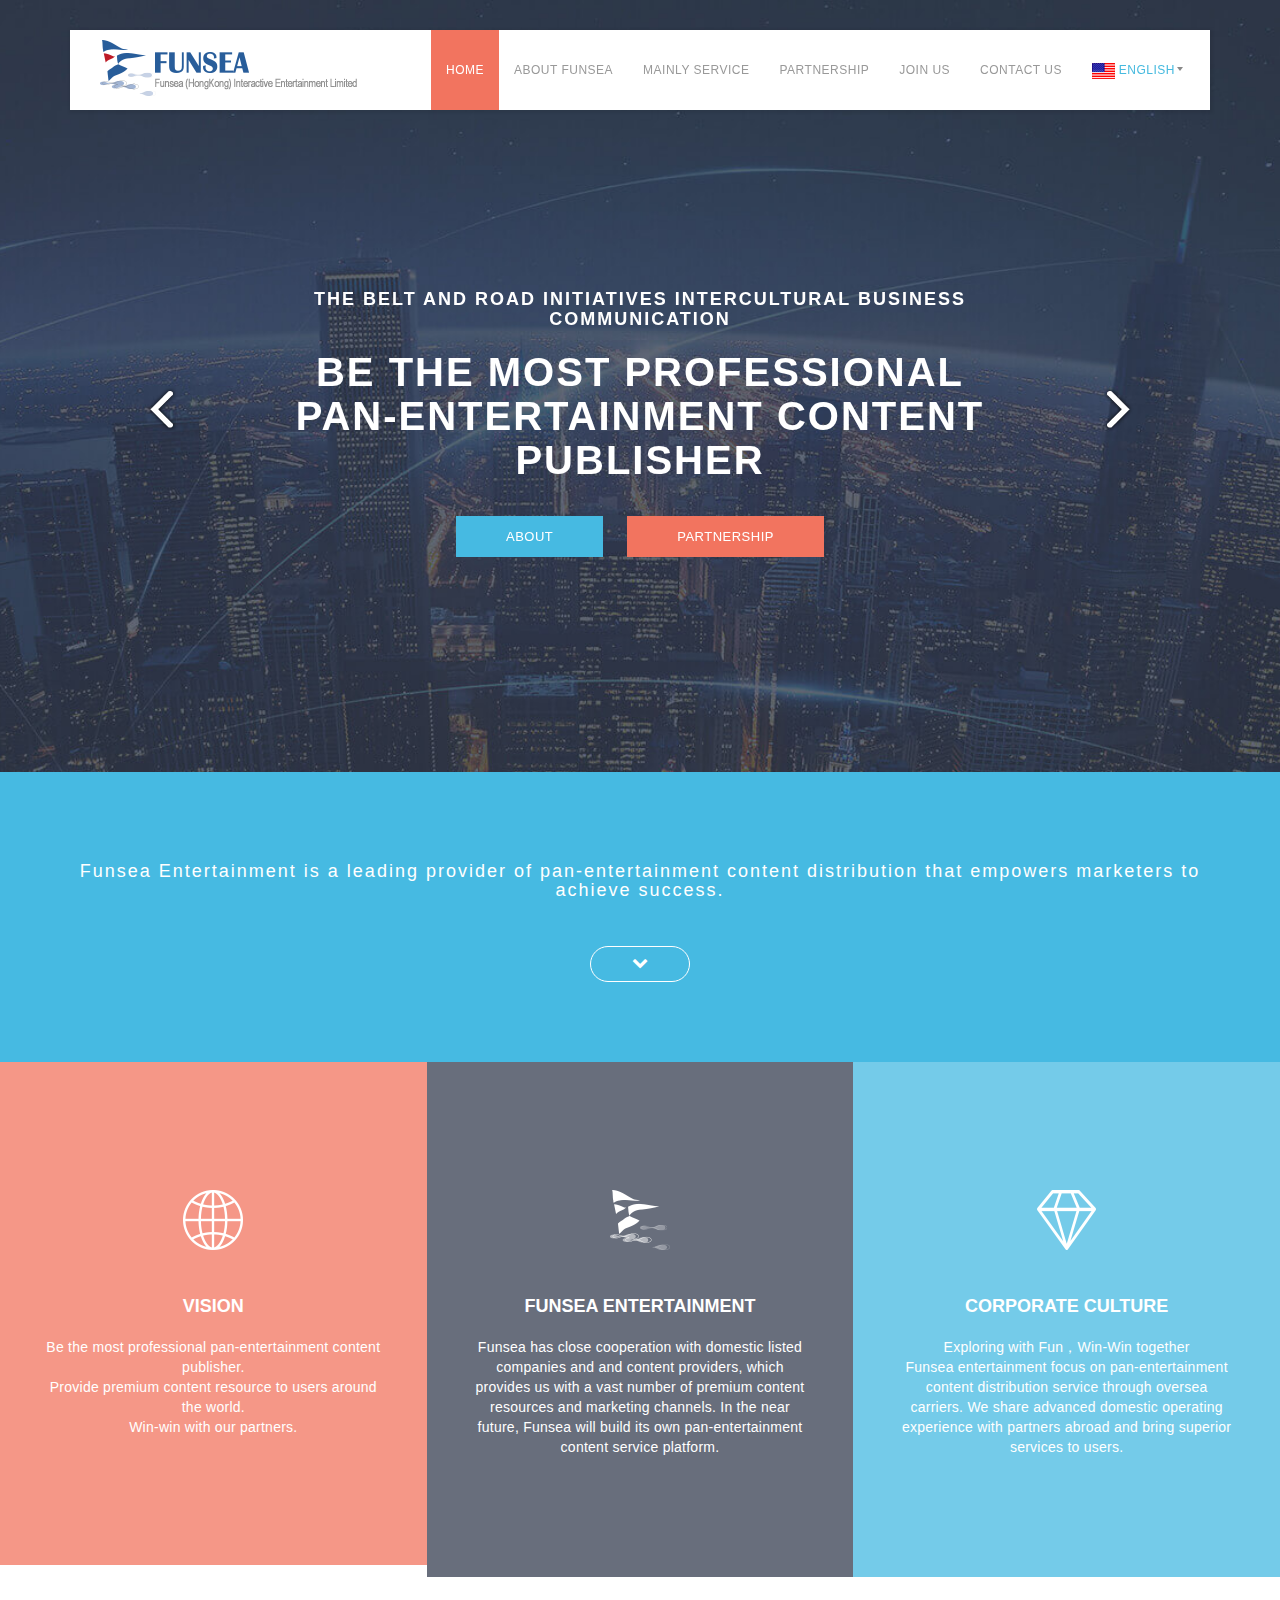
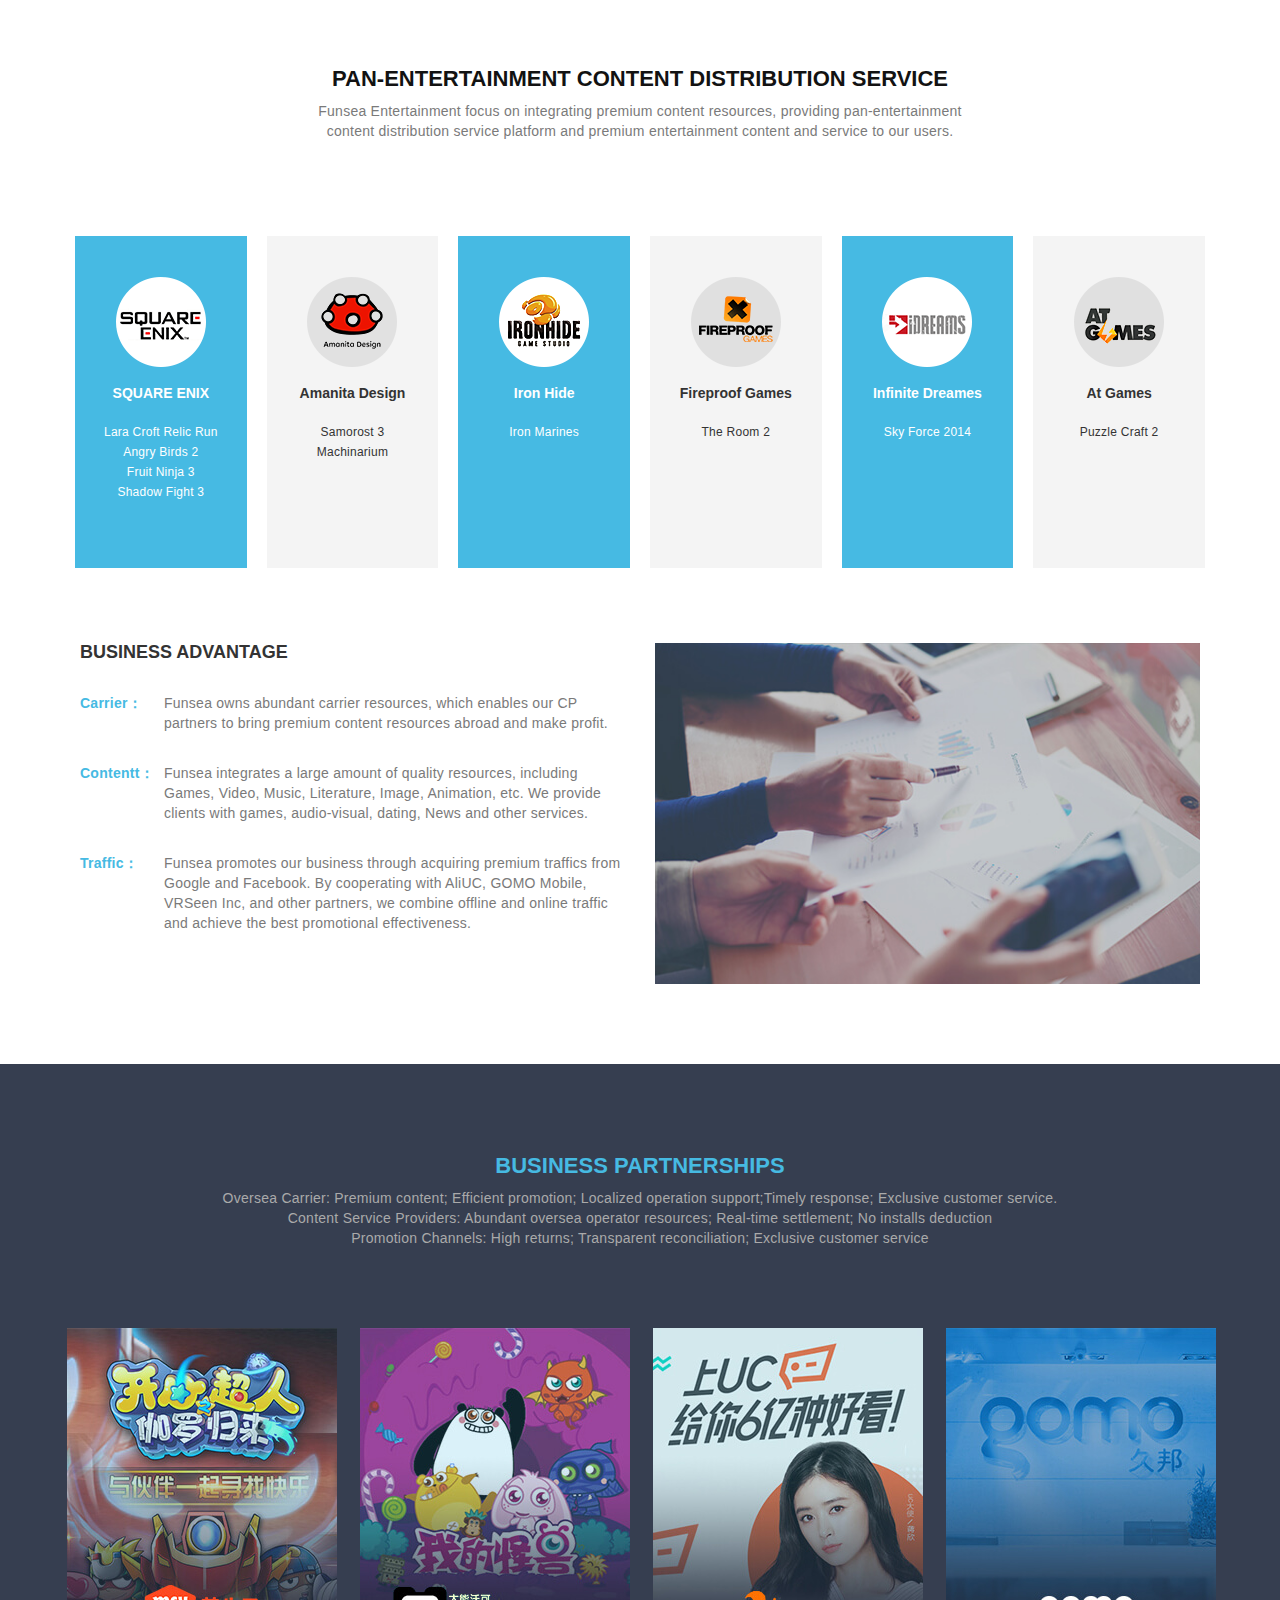
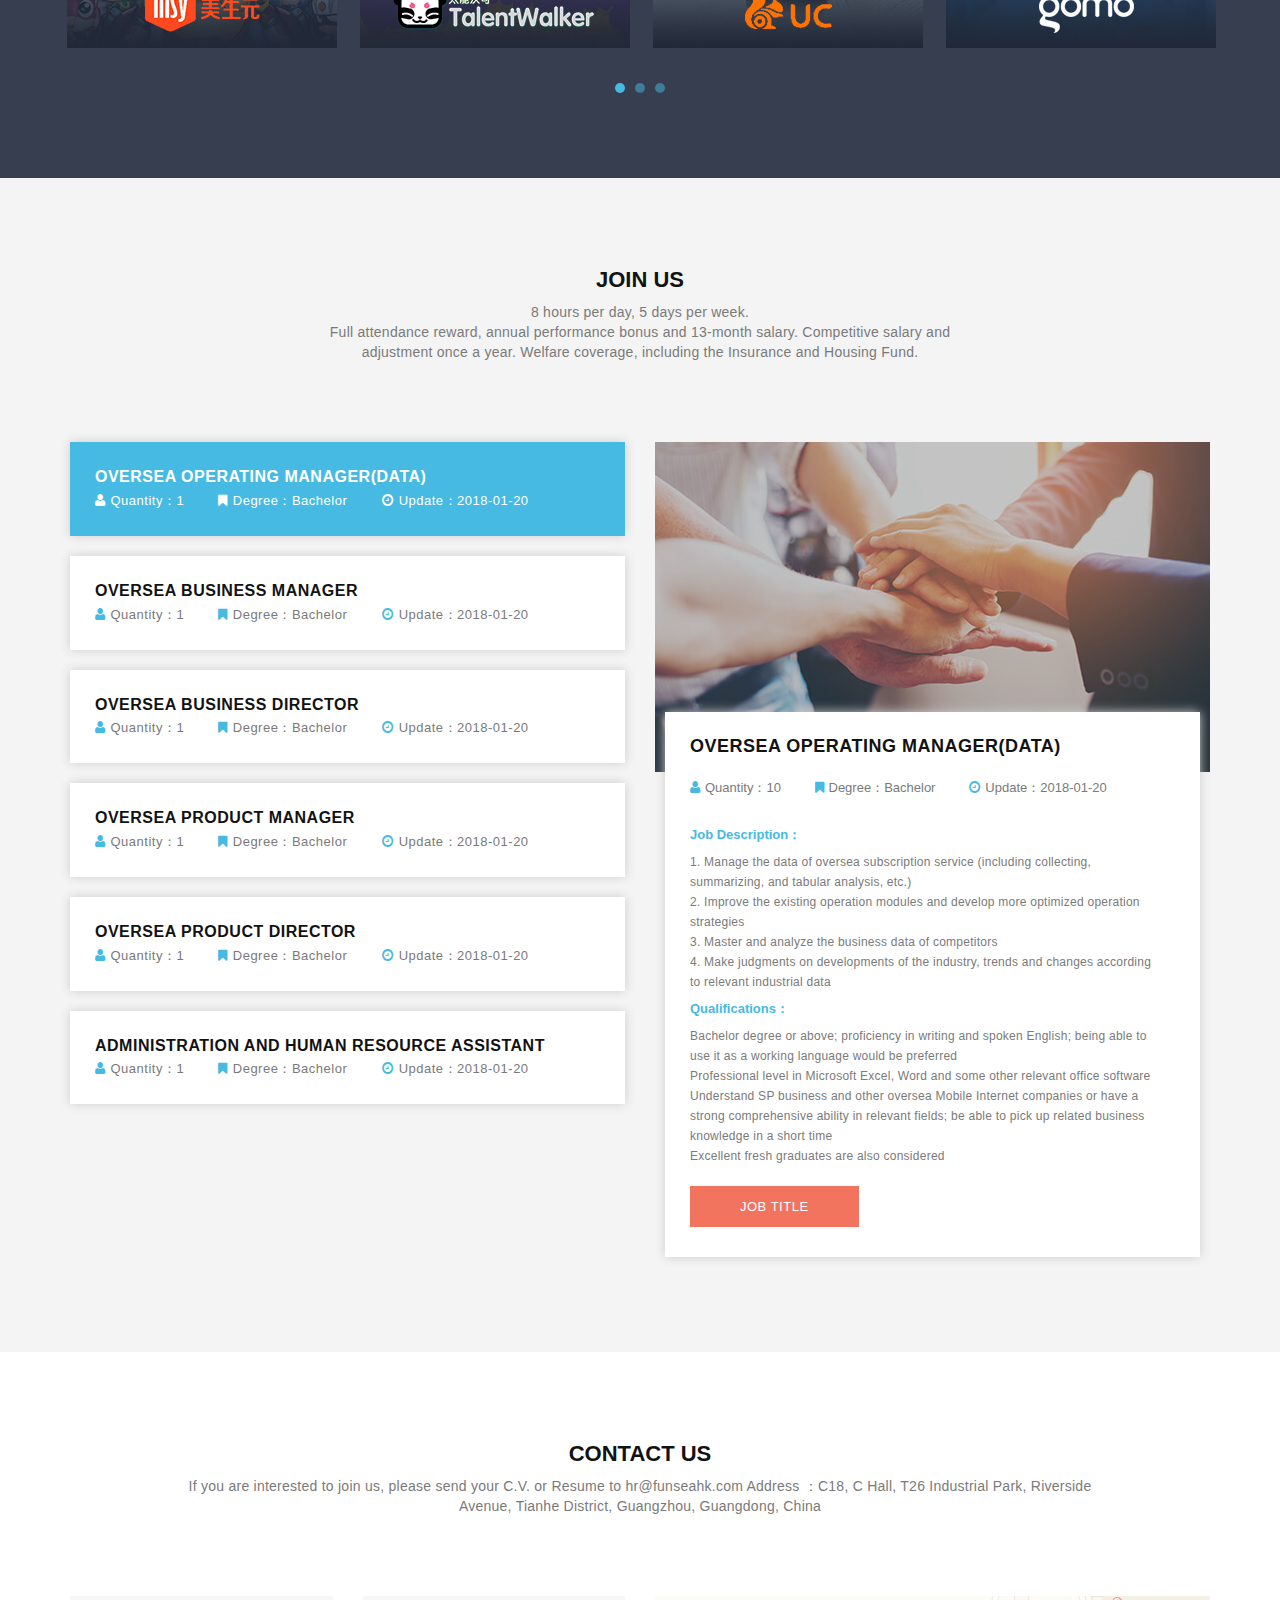
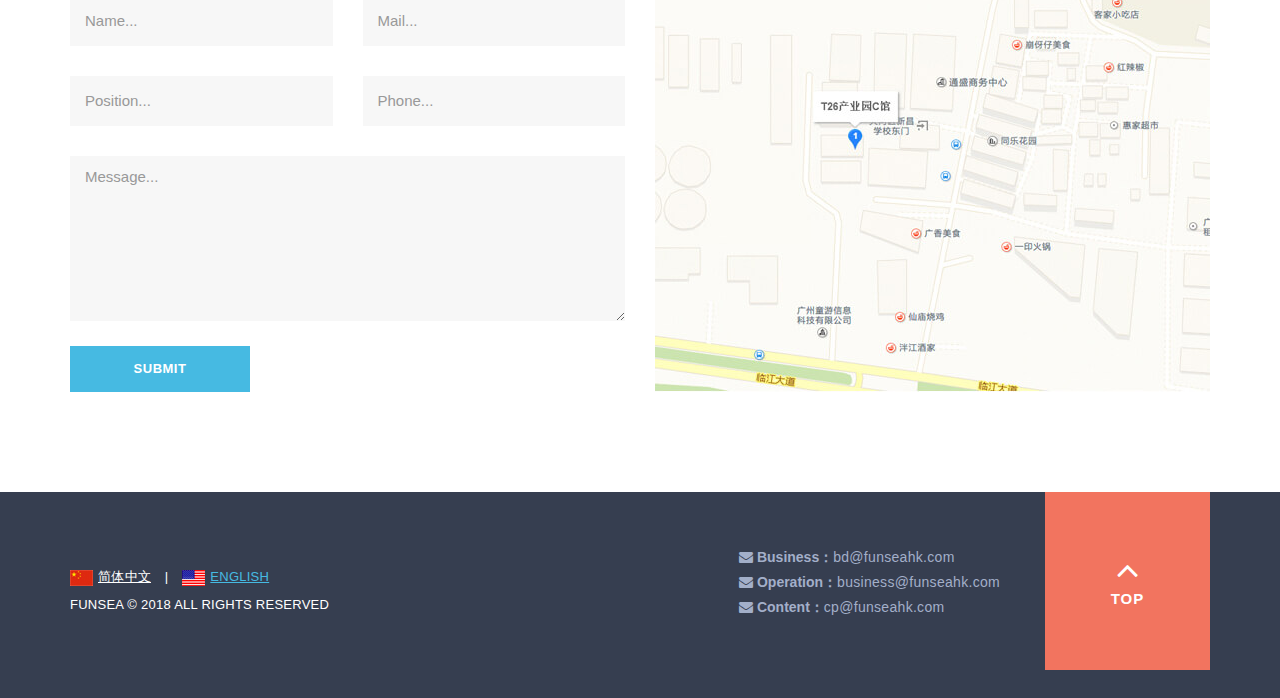
==== commit f26739f9: "fix bug" ====
--- a/english.html
+++ b/english.html
@@ -17,7 +17,7 @@
     <link rel="stylesheet" href="css/font-awesome.css">
     <link rel="stylesheet" href="css/animate.css">
     <link rel="stylesheet" href="css/templatemo_misc.css">
-    <link rel="stylesheet" href="css/templatemo_style.css">
+    <link rel="stylesheet" href="css/templatemo_style_en.css">
     <link rel="stylesheet" href="css/owl-carousel.css">
     <link rel="stylesheet" href="css/swiper.min.css">
     <link rel="shortcut icon" href=funsea_favicon.ico>
@@ -40,17 +40,17 @@
                                     <span class="icon-bar"></span>
                                 </button>
                                 <a href="#top" class="navbar-brand">
-                                    <img src="img/logo.png" alt="">
+                                    <img src="img/logo2.png" alt="">
                                 </a>
                                 <div id="main-nav" class="collapse navbar-collapse">
                                     <ul class="menu-first nav navbar-nav" style="margin-right: 20px;">
                                         <li class="active"><a href="#">Home</a></li>
                                         <li><a href="#about">About Funsea</a></li>
-                                        <li><a href="#server">Pan-entertainment Service</a></li>
+                                        <li><a href="#server">mainly service</a></li>
                                         <li><a href="#portfolio">Partnership</a></li>
                                         <li><a href="#blog">Join us</a></li>
                                         <li><a href="#contact-us">Contact Us</a></li>
-                                        <li class="language"><a href=""><img src="img/En.gif" alt=""> English</a></li>
+                                        <li class="language"><a href="./index.html"><img src="img/En.gif" alt=""> English</a></li>
                                     </ul>
                                 </div> <!-- /.main-menu -->
                             </div>
@@ -71,7 +71,7 @@
                     <div class="col-md-8 col-md-offset-2">
                         <div class="banner-content">
                             <h6 class="wow fadeInUp">The Belt and Road Initiatives  Intercultural Business Communication</h6>
-                            <h2 class="wow fadeInUp" data-wow-delay=".4s">To Be the Most Professional Pan-entertainment Content Distribution Service Publisher
+                            <h2 class="wow fadeInUp" data-wow-delay=".4s">Be the Most Professional Pan-entertainment Content Publisher
                             </h2>
                         </div>
                     </div>
@@ -83,8 +83,8 @@
                 <div class="row">
                     <div class="col-md-8 col-md-offset-2">
                         <div class="banner-content">
-                            <h6 class="wow fadeInUp">文化出海，合作共赢</h6>
-                            <h2 class="wow fadeInUp" data-wow-delay=".4s">资源共享助力合作伙伴共同成长</h2>
+                            <h6 class="wow fadeInUp">Intercultural Business Communication Win-Win Cooperation</h6>
+                            <h2 class="wow fadeInUp" data-wow-delay=".4s">Sharing Resources and Advancing with Partners</h2>
                          </div>
                     </div>
                 </div>
@@ -95,8 +95,8 @@
                 <div class="row">
                     <div class="col-md-8 col-md-offset-2">
                         <div class="banner-content">
-                            <h6 class="wow fadeInUp">团队协作，快乐成长</h6>
-                            <h2 class="wow fadeInUp" data-wow-delay=".4s">加入梵希互娱一起遇见最成功的自己</h2>
+                            <h6 class="wow fadeInUp">Work as a Team Grow with Funsea</h6>
+                            <h2 class="wow fadeInUp" data-wow-delay=".4s">Join Funsea and Be the Best of Yourself</h2>
                         </div>
                     </div>
                 </div>
@@ -106,12 +106,12 @@
     <ul class="buttons wow fadeInUp" data-wow-delay=".6s">
         <li>
             <div class="primary-button">
-                <a href="#about">Know More</a>
+                <a href="#about">About</a>
             </div>
         </li>
         <li>
             <div class="secondary-button">
-                <a href="#portfolio">Business Introduction</a>
+                <a href="#portfolio">Partnership</a>
             </div>
         </li>
     </ul>
@@ -127,7 +127,7 @@
         <div class="row ">
             <div class="col-md-12">
                 <div class=" wow fadeInUp" data-wow-delay=".8s">
-                    <h6>Funsea Entertainment is a leading provider of pan-entertainment content distribution in China that empowers marketers to achieve success.</h6>
+                    <h6>Funsea Entertainment is a leading provider of pan-entertainment content distribution that empowers marketers to achieve success.</h6>
                     <div class="border-button">
                         <a href="#portfolio">
                             <i class="fa fa-chevron-down"></i>
@@ -150,9 +150,9 @@
                             <img src="img/first-service-icon.png" alt="">
                         </div>
                         <h4>Vision</h4>
-                        <p>Become the most professional pan-entertainment content distribution service publisher. <br>
-                            Provide high-quality content resource to users around the world.<br>
-                            Cooperate and win together with our partners.
+                        <p>Be the most professional pan-entertainment content publisher.<br>
+                            Provide premium content resource to users around the world.<br>
+                            Win-win with our partners.
                         </p>
                     </div>
                 </div>
@@ -164,7 +164,7 @@
                             <img src="img/second-service-icon.png" alt="">
                         </div>
                         <h4>Funsea Entertainment</h4>
-                        <p>Funsea Entertainment is China’s leading pan-entertainment content distribution service publisher. We have close cooperation with domestic listed companies and and content providers, which provides us with a vast number of high-quality content resources and marketing channels. In the near future, Funsea will build its own pan-entertainment content service platform.
+                        <p>Funsea has close cooperation with domestic listed companies and and content providers, which provides us with a vast number of premium content resources and marketing channels. In the near future, Funsea will build its own pan-entertainment content service platform.
                         </p>
                     </div>
                 </div>
@@ -176,8 +176,8 @@
                             <img src="img/third-service-icon.png" alt="">
                         </div>
                         <h4>Corporate Culture</h4>
-                        <p>Exploring with Joy，Win-Win together</p>
-                        <p>Following the trend of “The Belt and Road Initiatives, Intercultural Business Communication”, Funsea entertainment focus on pan-entertainment content distribution service through oversea carrier channels. We share advanced domestic operating experience with partners abroad and bring superior services to users.</p>
+                        <p>Exploring with Fun，Win-Win together</p>
+                        <p>Funsea entertainment focus on pan-entertainment content distribution service through oversea carriers. We share advanced domestic operating experience with partners abroad and bring superior services to users.</p>
                     </div>
                 </div>
             </div>
@@ -192,7 +192,7 @@
                 <div class="section-heading">
                     <h4 class="wow fadeInUp">Pan-entertainment Content Distribution Service</h4>
                     <p class="wow fadeInUp" data-wow-delay=".2s">
-                        Funsea Entertainment focus on integrating high-quality content resources, providing pan-entertainment content distribution service platform and high-quality entertainment content and service to our ultimate user.</p>
+                        Funsea Entertainment focus on integrating premium content resources, providing pan-entertainment content distribution service platform and premium entertainment content and service to our users.</p>
                 </div>
             </div>
         </div>
@@ -207,7 +207,7 @@
                                         <img src="img/first-list-icon.png" alt="">
                                     </div>
                                     <h4>SQUARE ENIX</h4>
-                                    <p>劳拉:遗迹逃亡</p>
+                                    <p>Lara Croft Relic Run</p>
                                     <p>Angry Birds 2 </p>
                                     <p>Fruit Ninja 3</p>
                                     <p>Shadow Fight 3</p>
@@ -269,14 +269,14 @@
                                 <div class="tab-content-services">
                                     <div class="col-md-6">
                                         <div class="left-text">
-                                            <h4 class="wow fadeInUp">业务优势</h4>
-                                            <p data-title="Business Advantage：" class="wow fadeInUp" data-wow-delay=".2s">
-                                                Carrier Resource: Funsea Entertainment owns abundant carrier resources, which enables our CP partners to bring high-quality content resources abroad and make profit.</p>
-                                            <p data-title="High-quality Content：" class="wow fadeInUp" data-wow-delay=".4s">
-                                                As a premium content service provider, Funsea integrates a large amount of quality resources, including Games, Video, Music, Literature, Images, Animation, etc. We provide users with games, audio-visual, dating, News and other services.
+                                            <h4 class="wow fadeInUp">Business Advantage</h4>
+                                            <p data-title="Carrier：" class="wow fadeInUp" data-wow-delay=".2s">
+                                                Funsea owns abundant carrier resources, which enables our CP partners to bring premium content resources abroad and make profit.</p>
+                                            <p data-title="Contentt：" class="wow fadeInUp" data-wow-delay=".4s">
+                                                Funsea integrates a large amount of quality resources, including Games, Video, Music, Literature, Image, Animation, etc. We provide clients with games, audio-visual, dating, News and other services.
                                             </p>
-                                            <p data-title="Promotion Channels：" class="wow fadeInUp" data-wow-delay=".6s">
-                                                Funsea commits to the mobile business promotion service. We promote our business through acquiring high quality traffics from Google and Facebook. And we will combine offline and online traffic and achieve the best promoting effect by cooperating with AliUC, GOMO Mobile, VRSeen Inc, and other partners.</p>
+                                            <p data-title="Traffic：" class="wow fadeInUp" data-wow-delay=".6s">
+                                                Funsea promotes our business through acquiring premium traffics from Google and Facebook. By cooperating with AliUC, GOMO Mobile, VRSeen Inc, and other partners, we combine offline and online traffic and achieve the best promotional effectiveness.</p>
                                         </div>
                                     </div>
                                     <div class="col-md-6">
@@ -300,10 +300,10 @@
         <div class="row">
             <div class="col-md-12">
                 <div class="section-heading">
-                    <h4 class="wow fadeInUp">Business Cooperation and Partnerships</h4>
-                    <p class="wow fadeInUp" data-wow-delay=".4s">Oversea Carrier: High quality content; Efficient promotion; Localized operation support; Timely response; Professional customer service.<br>Content Service Providers: Rich oversea operator resources, Real-time settlement, No installs deduction Promotion
-                        <br>
-                        Channels:  High returns, Transparent reconciliation, Exclusive customer service
+                    <h4 class="wow fadeInUp">Business Partnerships</h4>
+                    <p class="wow fadeInUp" data-wow-delay=".4s" style="padding: 0 10%">Oversea Carrier: Premium content; Efficient promotion; Localized operation support;Timely response; Exclusive customer service.<br>
+                    Content Service Providers: Abundant oversea operator resources; Real-time settlement; No installs deduction<br>
+                    Promotion Channels:  High returns; Transparent reconciliation; Exclusive customer service
                     </p>
                 </div>
             </div>
@@ -385,8 +385,10 @@
             <div class="col-md-12">
                 <div class="section-heading">
                     <h4 class="wow fadeInUp">Join Us</h4>
-                    <p class="wow fadeInUp" data-wow-delay=".4s">Work for 8 hours per day, 5 days per week; Perfect attendance, annual performance bonus and 13-month salary.<br>
-                        Funsea believe in industry-leading compensation strategy. We offer very competitive salary and increase salary at least once a year for every employee. Besides, we provide multiple benefit plans, including the national legal five social insurance and one housing fund.</p>
+                    <p class="wow fadeInUp" data-wow-delay=".4s">8 hours per day, 5 days per week.<br>
+                     Full attendance reward, annual performance bonus and 13-month salary.
+Competitive salary and adjustment once a year. 
+Welfare coverage, including the Insurance and Housing Fund.</p>
                 </div>
             </div>
         </div>
@@ -398,49 +400,49 @@
                             <a href="#tab1" class="active">
                                 Oversea Operating Manager(Data)
                                 <ul class="info-post">
-                                    <li><i class="fa fa-user"></i>Quantity：10人</li>
-                                    <li><i class="fa fa-bookmark"></i>Education Level：本科</li>
-                                    <li><i class="fa fa-clock-o"></i>Updated Time：2018-01-20</li>
+                                    <li><i class="fa fa-user"></i>Quantity：1 </li>
+                                    <li><i class="fa fa-bookmark"></i>Degree：Bachelor</li>
+                                    <li><i class="fa fa-clock-o"></i>Update：2018-01-20</li>
                                 </ul>
                             </a></li>
                         <li class="wow fadeInUp"><a href="#tab2">
                             Oversea Business Manager
                             <ul class="info-post">
-                                <li><i class="fa fa-user"></i>Quantity：1人</li>
-                                <li><i class="fa fa-bookmark"></i>Education Level：本科</li>
-                                <li><i class="fa fa-clock-o"></i>Updated Time：2018-01-20</li>
+                                <li><i class="fa fa-user"></i>Quantity：1 </li>
+                                <li><i class="fa fa-bookmark"></i>Degree：Bachelor</li>
+                                <li><i class="fa fa-clock-o"></i>Update：2018-01-20</li>
                             </ul>
                         </a></li>
                         <li class="wow fadeInUp"><a href="#tab3">
                             Oversea Business Director
                             <ul class="info-post">
-                                <li><i class="fa fa-user"></i>Quantity：1人</li>
-                                <li><i class="fa fa-bookmark"></i>Education Level：本科</li>
-                                <li><i class="fa fa-clock-o"></i>Updated Time：2018-01-20</li>
+                                <li><i class="fa fa-user"></i>Quantity：1 </li>
+                                <li><i class="fa fa-bookmark"></i>Degree：Bachelor</li>
+                                <li><i class="fa fa-clock-o"></i>Update：2018-01-20</li>
                             </ul>
                         </a></li>
                         <li class="wow fadeInUp"><a href="#tab4">
                             Oversea Product Manager
                             <ul class="info-post">
-                                <li><i class="fa fa-user"></i>Quantity：1人</li>
-                                <li><i class="fa fa-bookmark"></i>Education Level：本科</li>
-                                <li><i class="fa fa-clock-o"></i>Updated Time：2018-01-20</li>
+                                <li><i class="fa fa-user"></i>Quantity：1 </li>
+                                <li><i class="fa fa-bookmark"></i>Degree：Bachelor</li>
+                                <li><i class="fa fa-clock-o"></i>Update：2018-01-20</li>
                             </ul>
                         </a></li>
                         <li class="wow fadeInUp"><a href="#tab5">
                             Oversea Product Director
                             <ul class="info-post">
-                                <li><i class="fa fa-user"></i>Quantity：1人</li>
-                                <li><i class="fa fa-bookmark"></i>Education Level：本科</li>
-                                <li><i class="fa fa-clock-o"></i>Updated Time：2018-01-20</li>
+                                <li><i class="fa fa-user"></i>Quantity：1 </li>
+                                <li><i class="fa fa-bookmark"></i>Degree：Bachelor</li>
+                                <li><i class="fa fa-clock-o"></i>Update：2018-01-20</li>
                             </ul>
                         </a></li>
                         <li class="wow fadeInUp"><a href="#tab6">
                             Administration and Human Resource Assistant
                             <ul class="info-post">
-                                <li><i class="fa fa-user"></i>Quantity：1人</li>
-                                <li><i class="fa fa-bookmark"></i>Education Level：本科</li>
-                                <li><i class="fa fa-clock-o"></i>Updated Time：2018-01-20</li>
+                                <li><i class="fa fa-user"></i>Quantity：1 </li>
+                                <li><i class="fa fa-bookmark"></i>Degree：Bachelor</li>
+                                <li><i class="fa fa-clock-o"></i>Update：2018-01-20</li>
                             </ul>
                         </a></li>
                     </ul>
@@ -452,9 +454,9 @@
                             <div class="text-content">
                                 <h4>Oversea Operating Manager(Data)</h4>
                                 <ul class="info-post">
-                                    <li><i class="fa fa-user"></i>Quantity：10人</li>
-                                    <li><i class="fa fa-bookmark"></i>Education Level：本科</li>
-                                    <li><i class="fa fa-clock-o"></i>Updated Time：2018-01-20</li>
+                                    <li><i class="fa fa-user"></i>Quantity：10 </li>
+                                    <li><i class="fa fa-bookmark"></i>Degree：Bachelor</li>
+                                    <li><i class="fa fa-clock-o"></i>Update：2018-01-20</li>
                                 </ul>
                                 <div class="detail ">
                                     <div class="scroll_content">
@@ -483,9 +485,9 @@
                             <div class="text-content">
                                 <h4>Oversea Business Manager</h4>
                                 <ul class="info-post">
-                                    <li><i class="fa fa-user"></i>Quantity：1人</li>
-                                    <li><i class="fa fa-bookmark"></i>Education Level：本科</li>
-                                    <li><i class="fa fa-clock-o"></i>Updated Time：2018-01-20</li>
+                                    <li><i class="fa fa-user"></i>Quantity：1 </li>
+                                    <li><i class="fa fa-bookmark"></i>Degree：Bachelor</li>
+                                    <li><i class="fa fa-clock-o"></i>Update：2018-01-20</li>
                                 </ul>
                                 <div class="detail ">
                                     <div class="scroll_content">
@@ -511,9 +513,9 @@
                             <div class="text-content">
                                 <h4>Oversea Business Director</h4>
                                 <ul class="info-post">
-                                    <li><i class="fa fa-user"></i>Quantity：1人</li>
-                                    <li><i class="fa fa-bookmark"></i>Education Level：本科</li>
-                                    <li><i class="fa fa-clock-o"></i>Updated Time：2018-01-20</li>
+                                    <li><i class="fa fa-user"></i>Quantity：1 </li>
+                                    <li><i class="fa fa-bookmark"></i>Degree：Bachelor</li>
+                                    <li><i class="fa fa-clock-o"></i>Update：2018-01-20</li>
                                 </ul>
                                 <div class="detail ">
                                     <div class="scroll_content">
@@ -539,9 +541,9 @@
                             <div class="text-content">
                                 <h4>Oversea Product Manager</h4>
                                 <ul class="info-post">
-                                    <li><i class="fa fa-user"></i>Quantity：1人</li>
-                                    <li><i class="fa fa-bookmark"></i>Education Level：本科</li>
-                                    <li><i class="fa fa-clock-o"></i>Updated Time：2018-01-20</li>
+                                    <li><i class="fa fa-user"></i>Quantity：1 </li>
+                                    <li><i class="fa fa-bookmark"></i>Degree：Bachelor</li>
+                                    <li><i class="fa fa-clock-o"></i>Update：2018-01-20</li>
                                 </ul>
                                 <div class="detail ">
                                     <div class="scroll_content">
@@ -566,9 +568,9 @@
                             <div class="text-content">
                                 <h4>Oversea Product Director</h4>
                                 <ul class="info-post">
-                                    <li><i class="fa fa-user"></i>Quantity：1人</li>
-                                    <li><i class="fa fa-bookmark"></i>Education Level：本科</li>
-                                    <li><i class="fa fa-clock-o"></i>Updated Time：2018-01-20</li>
+                                    <li><i class="fa fa-user"></i>Quantity：1 </li>
+                                    <li><i class="fa fa-bookmark"></i>Degree：Bachelor</li>
+                                    <li><i class="fa fa-clock-o"></i>Update：2018-01-20</li>
                                 </ul>
                                 <div class="detail ">
                                     <div class="scroll_content">
@@ -593,9 +595,9 @@
                             <div class="text-content">
                                 <h4>Administration and Human Resource Assistant</h4>
                                 <ul class="info-post">
-                                    <li><i class="fa fa-user"></i>Quantity：1人</li>
-                                    <li><i class="fa fa-bookmark"></i>Education Level：本科</li>
-                                    <li><i class="fa fa-clock-o"></i>Updated Time：2018-01-20</li>
+                                    <li><i class="fa fa-user"></i>Quantity：1 </li>
+                                    <li><i class="fa fa-bookmark"></i>Degree：Bachelor</li>
+                                    <li><i class="fa fa-clock-o"></i>Update：2018-01-20</li>
                                 </ul>
                                 <div class="detail ">
                                     <div class="scroll_content">
@@ -631,7 +633,8 @@
             <div class="col-md-12">
                 <div class="section-heading">
                     <h4 class="wow fadeInUp">Contact Us</h4>
-                    <p class="wow fadeInUp" data-wow-delay=".4s" style="padding: 0 10%">If you are interested to be part of Funsea, please send your C.V. or Resume to hr@funseahk.com, Tel: 020-88888888<br>Address ： C18, C Hall, T26 Industrial Park, Riverside Avenue, Tianhe District, Guangzhou, Guangdong,  China
+                    <p class="wow fadeInUp" data-wow-delay=".4s" style="padding: 0 10%">If you are interested to join us, please send your C.V. or Resume to hr@funseahk.com
+Address ：C18, C Hall, T26 Industrial Park, Riverside Avenue, Tianhe District, Guangzhou, Guangdong, China
                     </p>
                 </div>
             </div>
@@ -693,26 +696,26 @@
             <div class="col-md-6 col-sm-12">
                 <div class="copyright">
                     <p>
-                        <span><img src="img/Ch.gif"><a href="#" class="active">简体中文</a></span> |
-                        <span><img src="img/En.gif"><a href="#" target="_parent"> English</a></span>
+                        <span><img src="img/Ch.gif"><a href="./index.html">简体中文</a></span> |
+                        <span><img src="img/En.gif"><a href="./english.html" class="active">English</a></span>
                     </p>
-                    <p>FUNSEA © 2018 All Rights Reserved 版权所有 粤ICP备12018888号
+                    <p>FUNSEA © 2018 All Rights Reserved
                     </p>
                 </div>
             </div>
             <div class="col-md-4 col-sm-12">
                 <ul class="social-icons">
-                    <li><i class="fa fa-envelope"></i> Business Cooperation：<a href="mailto:bd@funseahk.com">bd@funseahk.com</a></li>
-                    <li><i class="fa fa-envelope"></i> Operation Cooperation：<a
+                    <li><i class="fa fa-envelope"></i> Business：<a href="mailto:bd@funseahk.com">bd@funseahk.com</a></li>
+                    <li><i class="fa fa-envelope"></i> Operation：<a
                             href="mailto:business@funseahk.com">business@funseahk.com</a></li>
-                    <li><i class="fa fa-envelope"></i> 内容合作：<a href="mailto:cp@funseahk.com">cp@funseahk.com</a></li>
+                    <li><i class="fa fa-envelope"></i> Content：<a href="mailto:cp@funseahk.com">cp@funseahk.com</a></li>
                 </ul>
             </div>
             <div class="col-md-2 col-sm-12">
                 <div class="back-to-top">
                     <a href="#top">
                         <i class="fa fa-angle-up"></i>
-                        Back to Top
+                        Top
                     </a>
                 </div>
             </div>
--- a/css/templatemo_style_en.css
+++ b/css/templatemo_style_en.css
@@ -0,0 +1,961 @@
+* {
+    margin: 0;
+    padding: 0;
+    font-family: "Microsoft YaHei", 'Source Sans Pro', sans-serif;
+    outline: none !important;
+}
+
+a {
+    text-decoration: none !important;
+}
+
+body {
+    overflow-x: hidden;
+}
+
+ul {
+    list-style: none;
+    margin: 0px;
+}
+
+p {
+    font-size: 14px;
+    line-height: 20px;
+    letter-spacing: 0.25px;
+    font-weight: 300;
+}
+
+.col-xs-15,
+.col-sm-15,
+.col-md-15,
+.col-lg-15 {
+    position: relative;
+    min-height: 1px;
+    padding-right: 10px;
+    padding-left: 10px;
+}
+
+.col-xs-15 {
+    width: 20%;
+    float: left;
+}
+
+@media (min-width: 768px) {
+    .col-sm-15 {
+        width: 20%;
+        float: left;
+    }
+}
+
+@media (min-width: 992px) {
+    .col-md-15 {
+        width: 20%;
+        float: left;
+    }
+}
+
+@media (min-width: 1200px) {
+    .col-lg-15 {
+        width: 20%;
+        float: left;
+    }
+}
+
+.primary-button a {
+    padding: 13px 50px;
+    letter-spacing: 0.5px;
+    background-color: #46bae2;
+    color: #fff;
+    text-transform: uppercase;
+    font-size: 13px;
+    text-decoration: none;
+}
+
+.secondary-button a {
+    padding: 13px 50px;
+    letter-spacing: 0.5px;
+    background-color: #f2745f;
+    color: #fff;
+    text-transform: uppercase;
+    font-size: 13px;
+    text-decoration: none;
+}
+
+.border-button a {
+    width: 100px;
+    height: 36px;
+    display: inline-block;
+    letter-spacing: 0.5px;
+    background-color: transparent;
+    border: 1px solid #fff;
+    border-radius: 60px;
+    color: #fff;
+    line-height: 32px;
+    text-transform: uppercase;
+    font-size: 16px;
+    font-weight: 700;
+    text-decoration: none;
+}
+
+.section-heading {
+    text-align: center;
+    margin-top: 90px;
+    margin-bottom: 80px;
+}
+
+.section-heading h4 {
+    margin-top: 0px;
+    font-size: 22px;
+    text-transform: uppercase;
+    font-weight: 700;
+    color: #121212;
+}
+
+.section-heading p {
+    color: #7a7a7a;
+    padding: 0px 20%;
+}
+
+.navbar-inverse {
+    background-color: #fff;
+    border: none;
+}
+
+.navbar-inverse .navbar-nav > .active > a, .navbar-inverse .navbar-nav > .active > a:hover, .navbar-inverse .navbar-nav > .active > a:focus {
+    background-color: #f2745f;
+}
+
+.main-header {
+    position: fixed;
+    width: 100%;
+    height: 80px;
+    margin: 0 auto;
+    z-index: 1000;
+    top: 30px;
+    -webkit-transition: all 150ms ease-in-out;
+    -moz-transition: all 150ms ease-in-out;
+    transition: all 150ms ease-in-out;
+}
+
+.navbar {
+    margin-bottom: 0px;
+}
+
+.language{
+    position: relative;
+}
+.language a{
+    font-size: 12px !important;
+}
+.navbar-inverse .navbar-nav>li.language>a{
+    color: #46badf !important;
+}
+.language::after{
+    position: absolute;
+    content: "";
+    right: 7px;
+    top:37px;
+    width: 0;
+    height: 0;
+    border-left: 3px solid transparent;
+    border-right: 3px solid transparent;
+    border-top: 4px solid #888;
+}
+
+.navbar-header {
+    float: none;
+}
+
+.scrolled {
+    position: fixed;
+    left: 0;
+    top: 0;
+    -webkit-transition: all 150ms ease-in-out;
+    -moz-transition: all 150ms ease-in-out;
+    transition: all 150ms ease-in-out;
+}
+
+#menu-wrapper {
+    background-color: white;
+    overflow: hidden;
+    -moz-box-shadow: 1px 1px 3px 2px rgba(0, 0, 0, 0.07);
+    -webkit-box-shadow: 1px 1px 3px 2px rgba(0, 0, 0, 0.07);
+    box-shadow: 1px 1px 3px 2px rgba(0, 0, 0, 0.07);
+}
+
+.navbar-brand {
+    font-family: 'Open Sans', sans-serif;
+    font-size: 26px;
+    line-height: 50px;
+    font-weight: 900;
+    text-transform: uppercase;
+    color: #46bae2 !important;
+    transition: all 0.5s;
+    margin-left: 45px;
+    padding: 0;
+    padding-top: 10px;
+}
+
+.menu-first ul li {
+    display: inline-block;
+    margin: 0px;
+}
+
+.menu-first ul li:last-child {
+    margin-right: 60px !important;
+}
+
+.menu-first {
+    float: right;
+}
+
+.menu-first li a {
+    color: #888888;
+    font-size: 12px;
+    font-weight: 300;
+    text-transform: uppercase;
+    text-shadow: none;
+    display: inline-block;
+    line-height: 80px;
+    padding: 0px 15px;
+    letter-spacing: 0.5px;
+    transition: all 0.5s;
+    outline: none;
+}
+
+.menu-first ul li.active a {
+    color: #fff;
+    background-color: #f2745f;
+}
+
+.navbar-inverse .navbar-nav > li > a:hover, .navbar-inverse .navbar-nav > li > a:focus {
+    color: #7a7a7a;
+}
+
+.navbar-inverse .navbar-toggle {
+    border-color: #f2745f;
+    background-color: #f2745f;
+    right: 15px;
+}
+
+.swiper-container {
+    width: 100%;
+    height: 100%;
+}
+.swiper-slide {
+    /* Center slide text vertically */
+    display: -webkit-box;
+    display: -ms-flexbox;
+    display: -webkit-flex;
+    display: flex;
+    -webkit-box-pack: center;
+    -ms-flex-pack: center;
+    -webkit-justify-content: center;
+    justify-content: center;
+    -webkit-box-align: center;
+    -ms-flex-align: center;
+    -webkit-align-items: center;
+    align-items: center;
+}
+.banner-pagination{
+    text-align: center;
+    padding-bottom: 50px;
+}
+
+.banner-prev{
+    z-index:10;
+    position: absolute;
+    top:50%;
+    left:10%;
+    width: 50px;
+    cursor: pointer;
+}
+.banner-next{
+    z-index:10;
+    position: absolute;
+    top:50%;
+    width: 50px;
+    right: 10%;
+    cursor: pointer;
+}
+.bullet{
+    width: 8px;
+    height: 8px;
+    background-color: #46bae1;
+    border-radius: 8px;
+    display: inline-block;
+    margin: 0 5px;
+    cursor: pointer;
+    transition: all ease .4s;
+}
+.bullet-active{
+    width: 16px;
+    height: 8px;
+    background-color: #f1745e;
+    border-radius: 8px;
+    display: inline-block
+}
+
+.banner {
+    background-image: url(../img/banner-bg.jpg);
+    background-repeat: no-repeat;
+    background-size: cover;
+    background-position: center center;
+    position: relative;
+}
+
+.banner .buttons{
+    position: absolute;
+    top:50%;
+    display: block;
+    width: 100%;
+    padding-top: 130px;
+    margin: 0;
+    list-style: none;
+    text-align: center;
+    z-index:10;
+}
+.banner .buttons li {
+    display: inline-block;
+    margin: 10px;
+}
+
+.banner-content {
+    text-align: center;
+    padding: 280px 0px 200px 0px;
+}
+
+.banner-content h6 {
+    font-size: 18px;
+    color: #fff;
+    font-weight: 700;
+    text-transform: uppercase;
+    letter-spacing: 2px;
+    margin-bottom: 5px;
+    font-family:  '宋体', sans-serif;
+}
+
+.banner-content h2 {
+    font-size: 40px;
+    font-weight: 800;
+    text-transform: uppercase;
+    color: #fff;
+    letter-spacing: 2px;
+    margin-top: 20px;
+    margin-bottom: 40px;
+    font-family:  '宋体', sans-serif;
+
+}
+
+
+.intro {
+    background-color: #46bae2;
+    text-align: center;
+    padding: 80px 0px;
+}
+
+.intro h4 {
+    margin-top: 0px;
+    font-size: 22px;
+    font-weight: 600;
+    color: #fff;
+}
+
+.intro h6 {
+    margin-top: 10px;
+    font-size: 18px;
+    font-weight: 300;
+    color: #fff;
+    letter-spacing: 2px;
+}
+
+.intro .border-button {
+    margin-top: 45px;
+}
+
+#about {
+    padding: 0px;
+    background-image: url(../img/services-bg.jpg);
+    background-repeat: no-repeat;
+    background-size: cover;
+    background-position: center center;
+    background-attachment: fixed;
+}
+
+.scroll_content{ padding-right: 10px}
+
+#about .service-item {
+    text-align: center;
+    margin: 0px -15px;
+    padding: 120px 45px;
+    min-height: 503px;
+}
+
+#about .service-item h4 {
+    margin-top: 45px;
+    margin-bottom: 20px;
+    font-size: 18px;
+    font-weight: 700;
+    color: #fff;
+    text-transform: uppercase;
+}
+
+#about .service-item p {
+    margin-bottom: 0px;
+    color: #fff;
+}
+
+#about .first-service {
+    background-color: rgba(242, 116, 95, 0.75);
+}
+
+#about .second-service {
+    background-color: rgba(54, 62, 80, 0.75);
+}
+
+#about .third-service {
+    background-color: rgba(70, 186, 226, 0.75);
+}
+
+#about .service-item .icon {
+    width: 70px;
+    height: 70px;
+    display: inline-block;
+    text-align: center;
+    line-height: 74px;
+    background-color: transparent;
+}
+
+.what-we-do {
+    background-color: #fff;
+    padding-bottom: 80px;
+}
+
+.what-we-do .tabs li a {
+    text-decoration: none;
+    color: #121212;
+}
+
+.what-we-do .tabs .active .list-item .icon {
+    background-color: #fff;
+}
+
+.what-we-do .list-item {
+    background-color: #f4f4f4;
+    text-align: center;
+    padding: 40px 0px;
+    margin: 15px 0px;
+    transition: all 0.5s;
+    min-height: 332px;
+}
+
+.what-we-do li:nth-of-type(odd) .list-item {
+    background-color: #46bae3;
+    color: #FFF;
+}
+
+.what-we-do .list-item .icon {
+    width: 90px;
+    height: 90px;
+    border-radius: 50%;
+    display: inline-block;
+    text-align: center;
+    line-height: 90px;
+    background-color: transparent;
+}
+
+.what-we-do .list-item h4 {
+    margin-top: 20px;
+    margin-bottom: 20px;
+    font-size: 14px;
+    font-weight: 700;
+    text-transform: capitalize;
+}
+
+.what-we-do .list-item p {
+    font-size: 12px;
+    margin-bottom: 0;
+}
+
+.what-we-do .tab-content-services {
+    margin-top: 60px;
+}
+
+.what-we-do .tab-content-services .right-image img {
+    width: 100%;
+    overflow: hidden;
+}
+
+.what-we-do .tab-content-services .left-text h4 {
+    font-size: 18px;
+    text-transform: uppercase;
+    font-weight: 700;
+    margin-top: 0px;
+    margin-bottom: 30px;
+}
+
+.what-we-do .tab-content-services .left-text p {
+    color: #7a7a7a;
+    padding-left: 6em;
+    font-size: 14px;
+    position: relative;
+    margin-bottom:30px;
+}
+
+.what-we-do .tab-content-services .left-text p::before {
+    content: attr(data-title);
+    color: #46bae3;
+    font-weight: 700;
+    position: absolute;
+    top: 0;
+    left: 0;
+}
+
+.what-we-do .tab-content-services .left-text .primary-button {
+    margin-top: 35px;
+    margin-bottom: 50px;
+}
+
+.what-we-do .col-md-2 {
+    padding-left: 10px;
+    padding-right: 10px;
+}
+
+.what-we-do .row {
+    margin-left: -10px;
+    margin-right: -10px;
+}
+
+#portfolio {
+    text-align: center;
+}
+
+#portfolio .item {
+    margin: 0px 5px;
+}
+
+.portfolio-section {
+    background-color: #363e50;
+    padding-bottom: 80px;
+}
+
+#portfolio .section-heading h4 {
+    color: #46bae2;
+}
+
+#portfolio .section-heading p {
+    color: #aaa;
+}
+
+#portfolio .portfolio-item img {
+    max-width: 100%;
+    overflow: hidden;
+}
+
+.owl-pagination {
+    margin-top: 30px;
+    opacity: 1;
+    display: inline-block;
+}
+
+.owl-page span {
+    display: block;
+    width: 10px;
+    height: 10px;
+    margin: 0px 5px;
+    filter: alpha(opacity=50);
+    opacity: 0.5;
+    -webkit-border-radius: 20px;
+    -moz-border-radius: 20px;
+    border-radius: 20px;
+    background: #46bae2;
+}
+
+.map img {
+    max-width: 100%;
+}
+
+#blog {
+    background-color: #f4f4f4;
+}
+
+#blog .section-heading {
+    text-align: center;
+}
+
+.wrapper {
+    text-align: left;
+}
+
+#blog .tabs {
+    list-style: none;
+    margin-top: 0px;
+}
+
+#blog .tabs li {
+    display: block;
+    text-align: left;
+    margin-bottom: 20px;
+}
+
+#blog .tabs a {
+    display: block;
+    text-align: left;
+    text-decoration: none;
+    text-transform: uppercase;
+    letter-spacing: 0.5px;
+    color: #121212;
+    font-size: 16px;
+    font-weight: 600;
+    padding: 24px 25px;
+    background-color: #fff;
+    transition: all 0.3s;
+    box-shadow: 0px 0px 10px #cdcdcd;
+}
+
+#blog .tabs .active {
+    background-color: #46bae2;
+    color: #fff !important;
+}
+
+#blog .tabs .active .info-post li {
+    color: #fff !important;
+}
+
+#blog .tabs .active .info-post li i {
+    color: #fff !important;
+}
+
+#first-tab-group {
+    margin-top: 0px;
+    margin-bottom: 15px;
+}
+
+#first-tab-group img {
+    width: 100%;
+    overflow: hidden;
+}
+
+.tabgroup .text-content {
+    background-color: #fff;
+    color: #fff;
+    padding: 25px;
+    text-align: left;
+    margin-top: -60px;
+    margin-left: 10px;
+    margin-right: 10px;
+    position: relative;
+    box-shadow: 0px 0px 10px #cdcdcd;
+}
+
+.tabgroup .text-content h4 {
+    font-size: 18px;
+    font-weight: 700;
+    text-transform: uppercase;
+    letter-spacing: 0.5px;
+    color: #121212;
+    margin-top: 0px;
+    margin-bottom: 20px;
+}
+
+.tabgroup .text-content span {
+    font-size: 13px;
+    color: #33c1cf;
+}
+
+.tabgroup .text-content a {
+    font-size: 13px;
+    color: #33c1cf;
+    text-decoration: none;
+}
+
+.tabgroup .text-content .detail {
+    padding-top: 20px;
+}
+
+.tabgroup .text-content h6 {
+    color: #46bae2;
+    font-size: 13px;
+	font-weight: 600;
+}
+
+.tabgroup .text-content p {
+    color: #7a7a7a;
+    font-size: 12px;
+}
+
+.tabgroup .text-content .secondary-button {
+    margin-bottom: 15px;
+    margin-top: 30px;
+}
+
+.tabgroup .text-content .secondary-button a {
+    color: #fff;
+}
+
+.clearfix:after {
+    content: "";
+    display: table;
+    clear: both;
+}
+
+#blog {
+    padding-bottom: 80px;
+}
+
+#blog .info-post li {
+    display: inline;
+    margin-right: 30px;
+}
+
+#blog .info-post li {
+    color: #7a7a7a;
+    font-size: 13px;
+    font-weight: 300;
+    text-transform: capitalize;
+}
+
+#blog .info-post li i {
+    color: #46bae2;
+    margin-right: 5px;
+}
+
+#contact-us {
+    background-color: #fff;
+    text-align: left;
+    padding-bottom: 100px;
+}
+
+#contact-us .section-heading {
+    color: #121212;
+}
+
+#contact-us .pop-button {
+    margin-top: 30px;
+}
+
+#contact input {
+    border-radius: 0px;
+    padding-left: 15px;
+    font-size: 15px;
+    font-weight: 300;
+    color: #7a7a7a;
+    background-color: rgba(0, 0, 0, 0.03);
+    outline: none;
+    border: none;
+    box-shadow: none;
+    line-height: 50px;
+    height: 50px;
+    width: 100%;
+    margin-bottom: 30px;
+}
+
+#contact textarea {
+    border-radius: 0px;
+    padding-left: 15px;
+    padding-top: 10px;
+    font-size: 15px;
+    font-weight: 300;
+    color: #232323;
+    background-color: rgba(0, 0, 0, 0.03);
+    outline: none;
+    border: none;
+    box-shadow: none;
+    height: 165px;
+    max-height: 220px;
+    width: 100%;
+    max-width: 100%;
+    margin-bottom: 25px;
+}
+
+#contact button {
+    padding: 13px 20px;
+    letter-spacing: 0.5px;
+    background-color: #46bae2;
+    color: #fff;
+    text-transform: uppercase;
+    font-size: 13px;
+    font-weight: 700;
+    text-decoration: none;
+    border-radius: 0px;
+    min-width: 180px;
+}
+
+footer {
+    background-color: #363e50;
+    padding: 0px 0px;
+}
+
+footer p {
+    font-size: 13px;
+    text-transform: uppercase;
+    color: #fff;
+    margin-bottom: 8px;
+}
+
+footer a {
+    color: #9CF;
+}
+
+footer a:hover {
+    color: #FC6;
+}
+
+footer .social-icons {
+    float: right;
+    padding: 50px 0px;
+    margin: 0px;
+}
+
+footer .copyright {
+    padding: 75px 0;
+    margin-right: -30px;
+}
+footer .copyright p{
+    margin-right: -30px;
+}
+
+
+footer .copyright img {
+    vertical-align: middle;
+    margin-right: 5px;
+}
+
+footer .copyright span:nth-of-type(1) {
+    margin-right:10px
+}
+
+footer .copyright span:nth-last-of-type(1) {
+    margin-left:10px
+}
+
+
+footer .copyright a {
+    color: #FFF;
+    text-decoration: underline !important;
+}
+
+footer .copyright a.active {
+    color: #46bae2;
+}
+
+footer .social-icons li {
+    margin: 5px 15px;
+    font-weight: 700;
+    color: #a3afc9;
+    display: block;
+}
+
+footer .social-icons a {
+    color: #a3afc9;
+    font-size: 14px;
+    font-weight: normal;
+    text-decoration: none;
+    letter-spacing: 0.3px;
+    transition: all 0.5s;
+}
+
+footer .social-icons a:hover {
+    color: #46bae2;
+}
+
+footer .back-to-top a {
+    text-align: center;
+    background-color: #f2745f;
+    display: inline-block;
+    width: 100%;
+    padding: 60px 0px;
+    color: #fff;
+    font-size: 15px;
+    text-transform: uppercase;
+    font-weight: 700;
+    text-decoration: none;
+    letter-spacing: 1px;
+}
+
+footer .back-to-top i {
+    display: block;
+    font-size: 36px;
+}
+
+@media (max-width: 991px) {
+    .navbar-collapse{
+        max-height: inherit;
+    }
+    .language::after{
+        display: none;
+    }
+    footer {
+        text-align: center;
+    }
+    footer .copyright p{
+        margin-right: 0;
+    }
+    footer p, footer .copyright {
+        padding: 30px 0px 0px 0px;
+        margin-right: 0;
+    }
+
+    footer .social-icons {
+        padding: 30px 0px 30px 0px;
+        float: inherit;
+        text-align: center;
+    }
+
+    footer .back-to-top a {
+        padding: 30px 0px;
+    }
+
+}
+
+@media (max-width: 767px) {
+
+
+    .banner-prev{
+        left:0%;
+    }
+    .banner-next{
+        right: 0%;
+    }
+
+    .navbar-brand {
+        float: none;
+    }
+
+    .menu-first {
+        margin: 0px;
+        padding: 0px;
+        width: 100%;
+        text-align: center;
+        float: none;
+    }
+
+    .menu-first li:first-child {
+        border-top: 1px solid #eee;
+    }
+
+    .menu-first li {
+        border-bottom: 1px solid #eee;
+    }
+
+    .menu-first li:last-child {
+        border-bottom: none;
+    }
+
+    .menu-first li a {
+        width: 100%;
+        line-height: 50px;
+    }
+
+    .navbar-inverse .navbar-collapse, .navbar-inverse .navbar-form {
+        border-color: transparent;
+    }
+
+    .navbar-inverse .navbar-toggle:hover, .navbar-inverse .navbar-toggle:focus {
+        background-color: #f2745f;
+    }
+
+    .map {
+        margin-top: 20px
+    }
+}
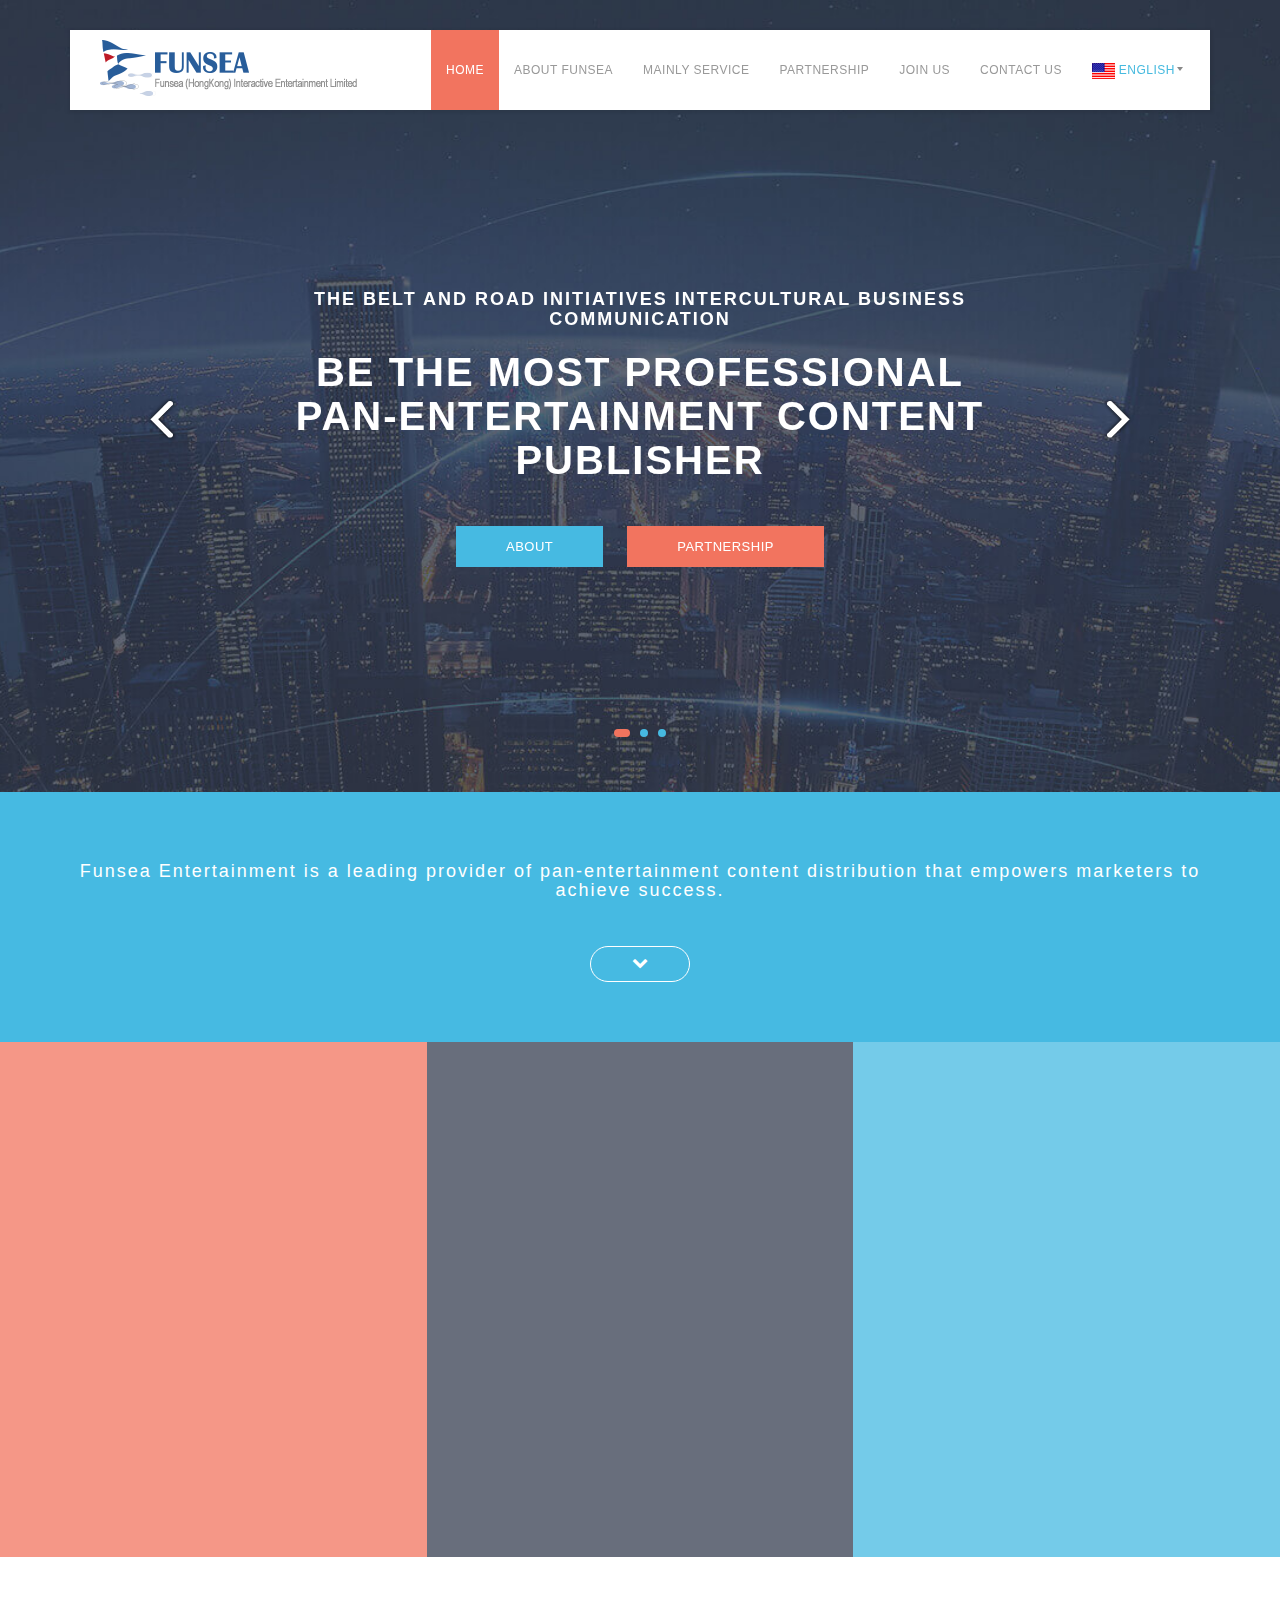
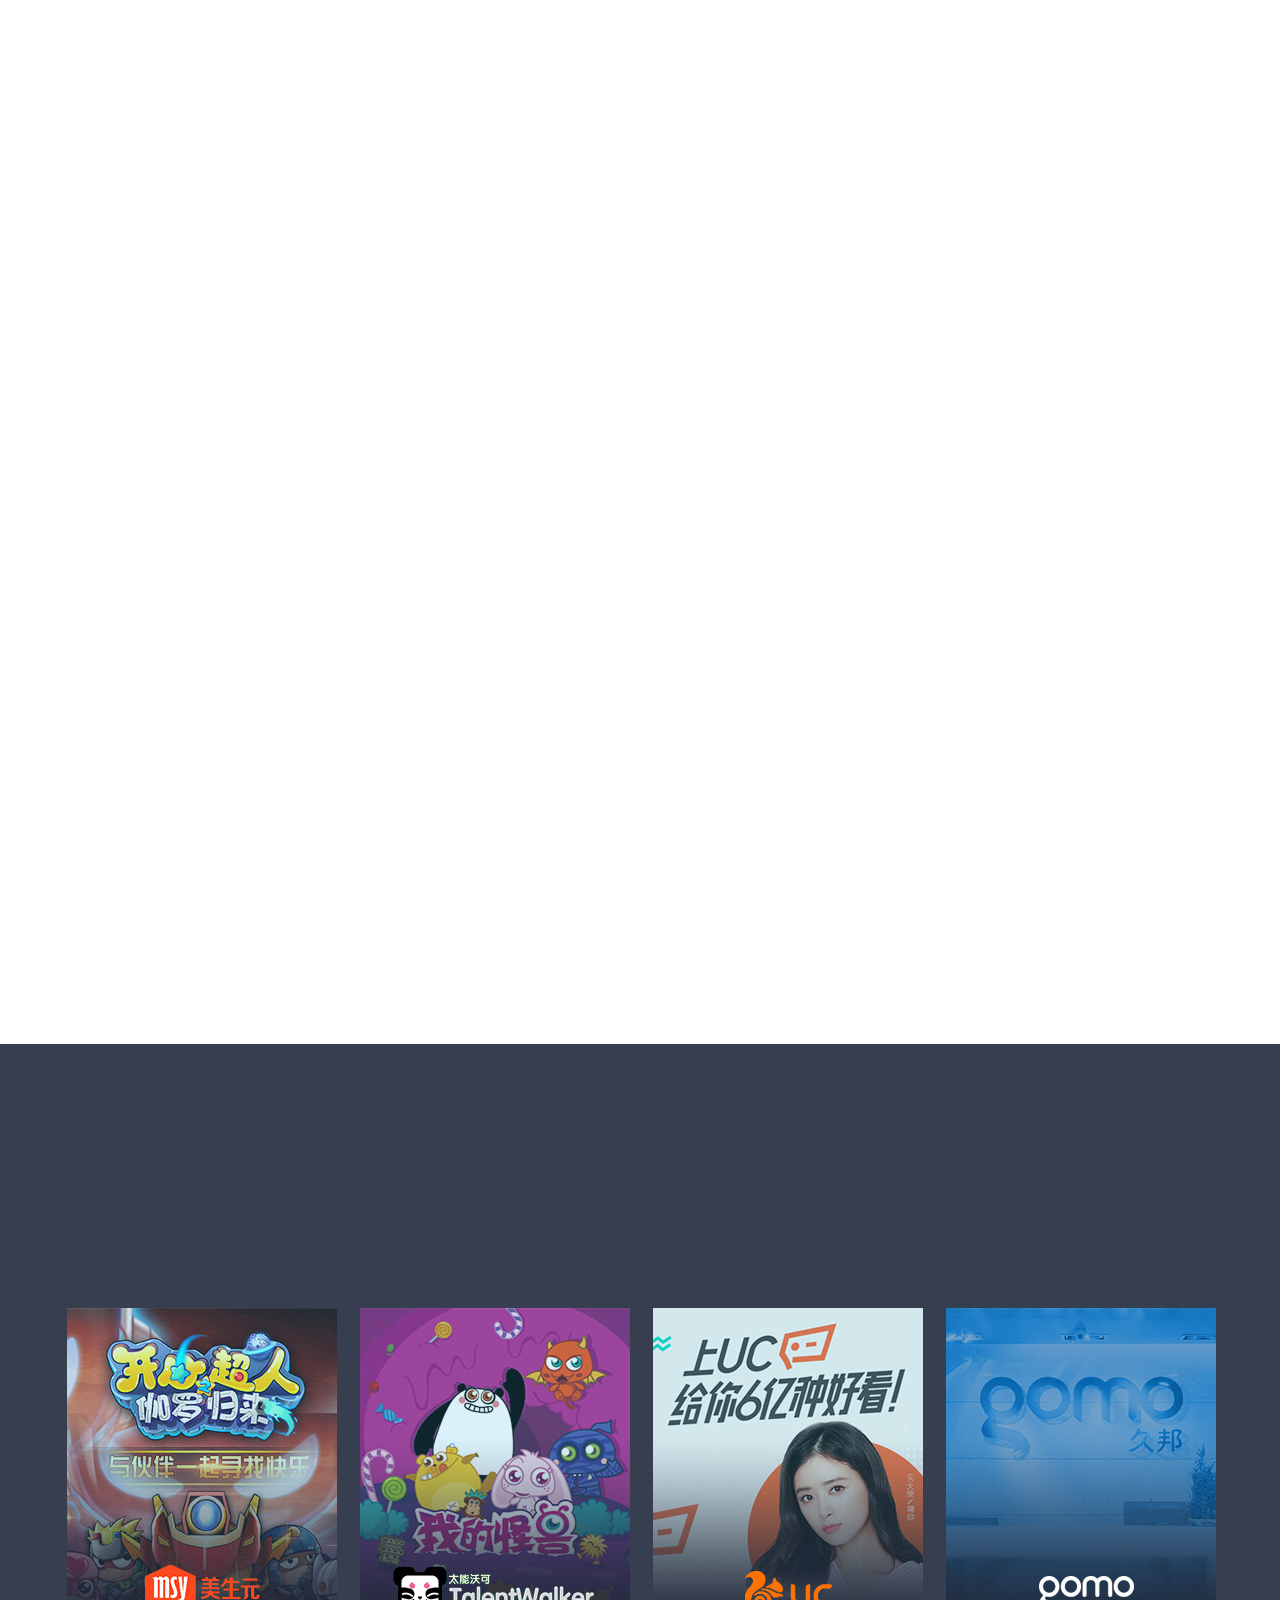
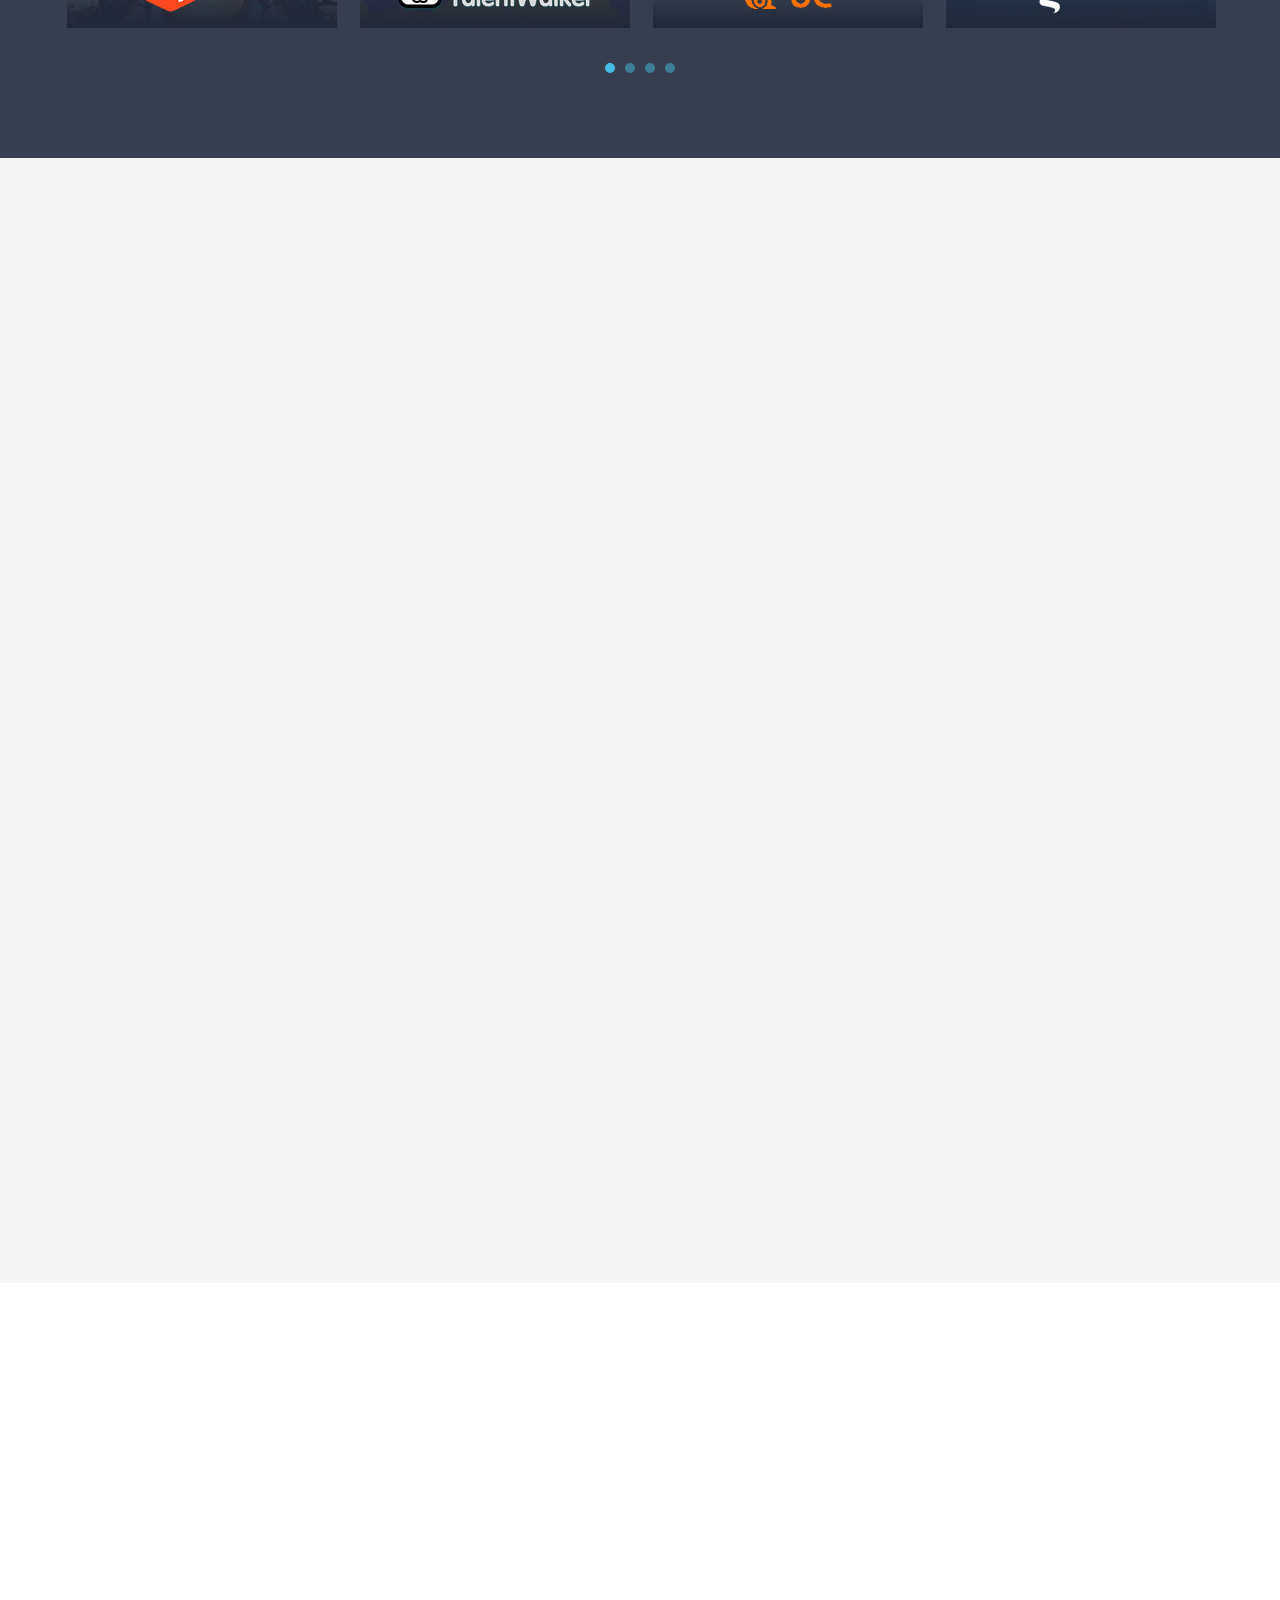
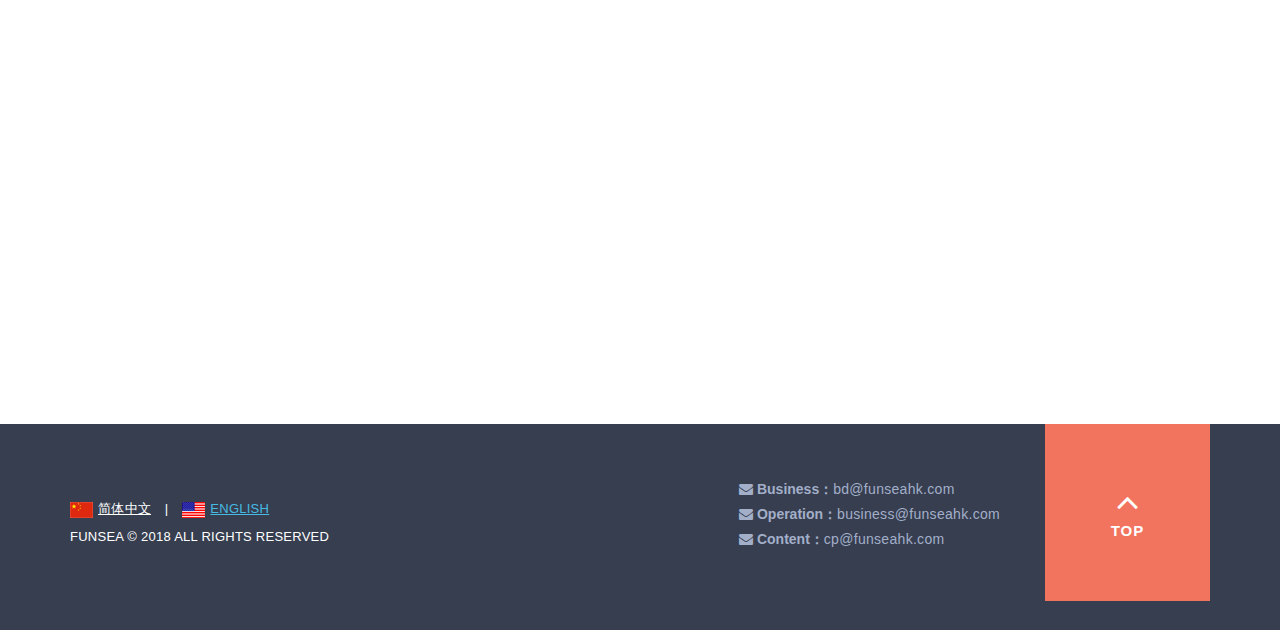
==== commit 4866c181: "fix bug" ====
--- a/english.html
+++ b/english.html
@@ -50,7 +50,7 @@
                                         <li><a href="#portfolio">Partnership</a></li>
                                         <li><a href="#blog">Join us</a></li>
                                         <li><a href="#contact-us">Contact Us</a></li>
-                                        <li class="language"><a href="./index.html"><img src="img/En.gif" alt=""> English</a></li>
+                                        <li class="language"><a href="index.html"><img src="img/En.gif" alt=""> English</a></li>
                                     </ul>
                                 </div> <!-- /.main-menu -->
                             </div>
@@ -333,46 +333,67 @@
                 </div>
                 <div class="item">
                     <div class="portfolio-item">
-                        <img src="img/funsea-portfolio-1.jpg"/>
-                    </div>
-                </div>
-                <div class="item">
-                    <div class="portfolio-item">
-                        <img src="img/funsea-portfolio-2.jpg"/>
-
-                    </div>
-                </div>
-                <div class="item">
-                    <div class="portfolio-item">
-                        <img src="img/funsea-portfolio-3.jpg"/>
-                    </div>
-                </div>
-                <div class="item">
-                    <div class="portfolio-item">
-                        <img src="img/funsea-portfolio-4.jpg"/>
-                    </div>
-                </div>
-                <div class="item">
-                    <div class="portfolio-item">
-                        <img src="img/funsea-portfolio-1.jpg"/>
-                    </div>
-                </div>
-                <div class="item">
-                    <div class="portfolio-item">
-                        <img src="img/funsea-portfolio-2.jpg"/>
-
-                    </div>
-                </div>
-                <div class="item">
-                    <div class="portfolio-item">
-                        <img src="img/funsea-portfolio-3.jpg"/>
-                    </div>
-                </div>
-                <div class="item">
-                    <div class="portfolio-item">
-                        <img src="img/funsea-portfolio-4.jpg"/>
-                    </div>
-                </div>
+                        <img src="img/funsea-portfolio-5.jpg"/>
+                    </div>
+                </div>
+                <div class="item">
+                    <div class="portfolio-item">
+                        <img src="img/funsea-portfolio-6.jpg"/>
+
+                    </div>
+                </div>
+                <div class="item">
+                    <div class="portfolio-item">
+                        <img src="img/funsea-portfolio-7.jpg"/>
+                    </div>
+                </div>
+                <div class="item">
+                    <div class="portfolio-item">
+                        <img src="img/funsea-portfolio-8.jpg"/>
+                    </div>
+                </div>
+                <div class="item">
+                    <div class="portfolio-item">
+                        <img src="img/funsea-portfolio-9.jpg"/>
+                    </div>
+                </div>
+                <div class="item">
+                    <div class="portfolio-item">
+                        <img src="img/funsea-portfolio-10.jpg"/>
+
+                    </div>
+                </div>
+                <div class="item">
+                    <div class="portfolio-item">
+                        <img src="img/funsea-portfolio-11.jpg"/>
+                    </div>
+                </div>
+                <div class="item">
+                    <div class="portfolio-item">
+                        <img src="img/funsea-portfolio-12.jpg"/>
+                    </div>
+                </div>
+                 <div class="item">
+                    <div class="portfolio-item">
+                        <img src="img/funsea-portfolio-13.jpg"/>
+                    </div>
+                </div>
+                 <div class="item">
+                    <div class="portfolio-item">
+                        <img src="img/funsea-portfolio-14.jpg"/>
+                    </div>
+                </div>
+                 <div class="item">
+                    <div class="portfolio-item">
+                        <img src="img/funsea-portfolio-15.jpg"/>
+                    </div>
+                </div>
+                 <div class="item">
+                    <div class="portfolio-item">
+                        <img src="img/funsea-portfolio-16.jpg"/>
+                    </div>
+                </div>
+            
             </div>
         </div>
     </div>
@@ -696,8 +717,8 @@
             <div class="col-md-6 col-sm-12">
                 <div class="copyright">
                     <p>
-                        <span><img src="img/Ch.gif"><a href="./index.html">简体中文</a></span> |
-                        <span><img src="img/En.gif"><a href="./english.html" class="active">English</a></span>
+                        <span><img src="img/Ch.gif"><a href="index.html">简体中文</a></span> |
+                        <span><img src="img/En.gif"><a href="english.html" class="active">English</a></span>
                     </p>
                     <p>FUNSEA © 2018 All Rights Reserved
                     </p>
--- a/css/templatemo_style_en.css
+++ b/css/templatemo_style_en.css
@@ -351,7 +351,7 @@
 .intro {
     background-color: #46bae2;
     text-align: center;
-    padding: 80px 0px;
+    padding: 60px 0px;
 }
 
 .intro h4 {
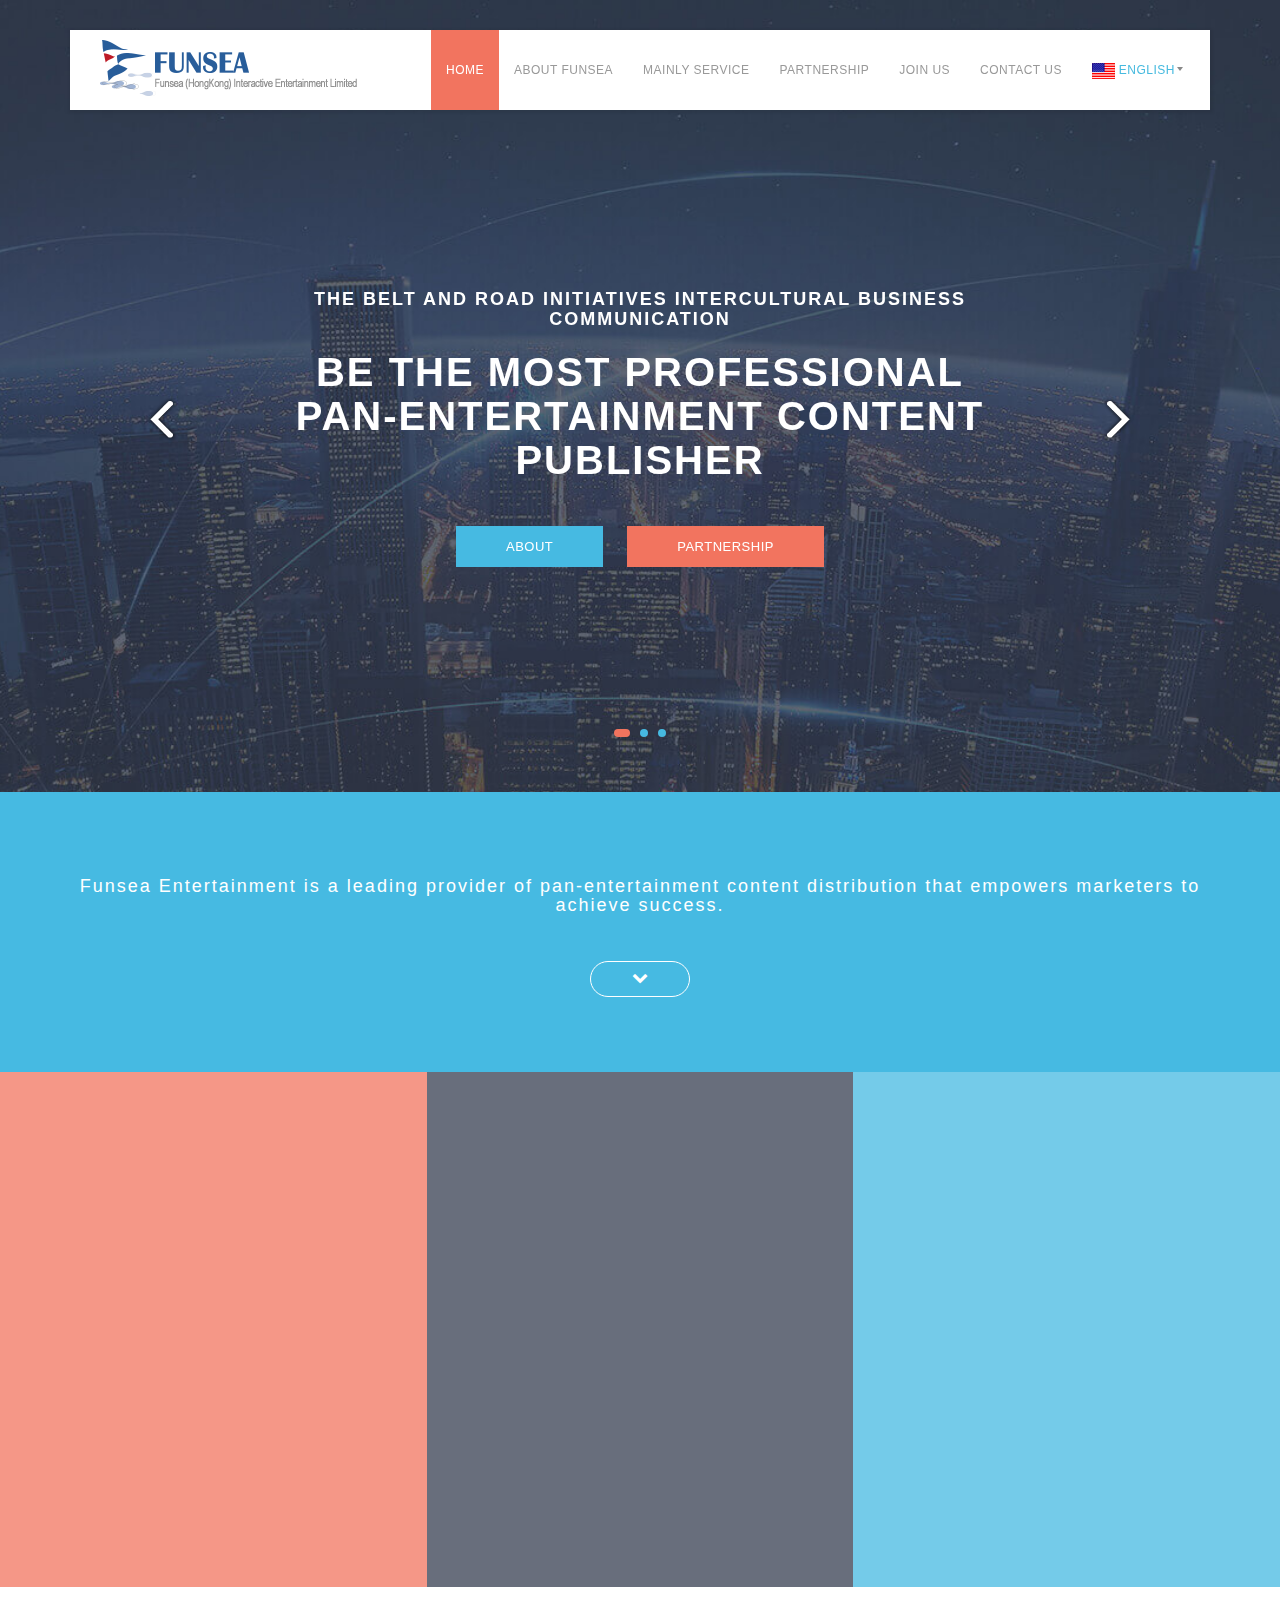
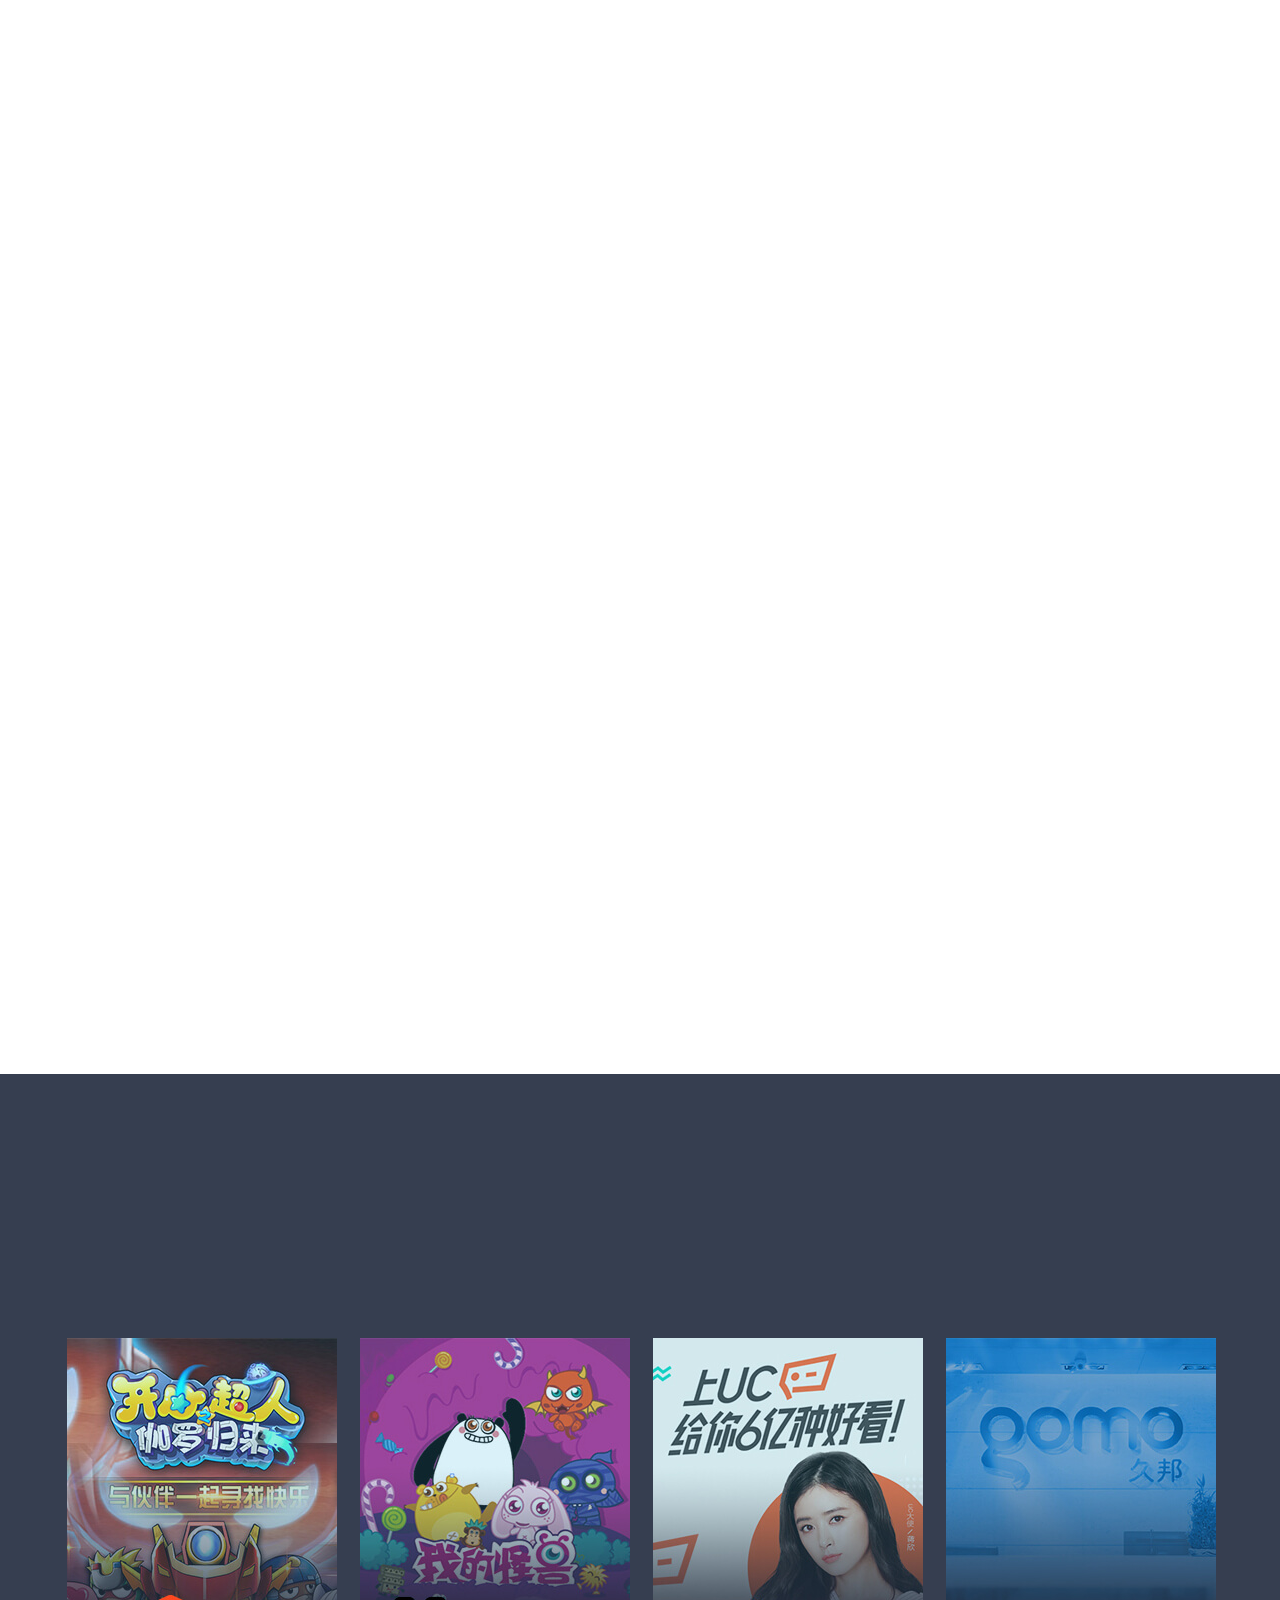
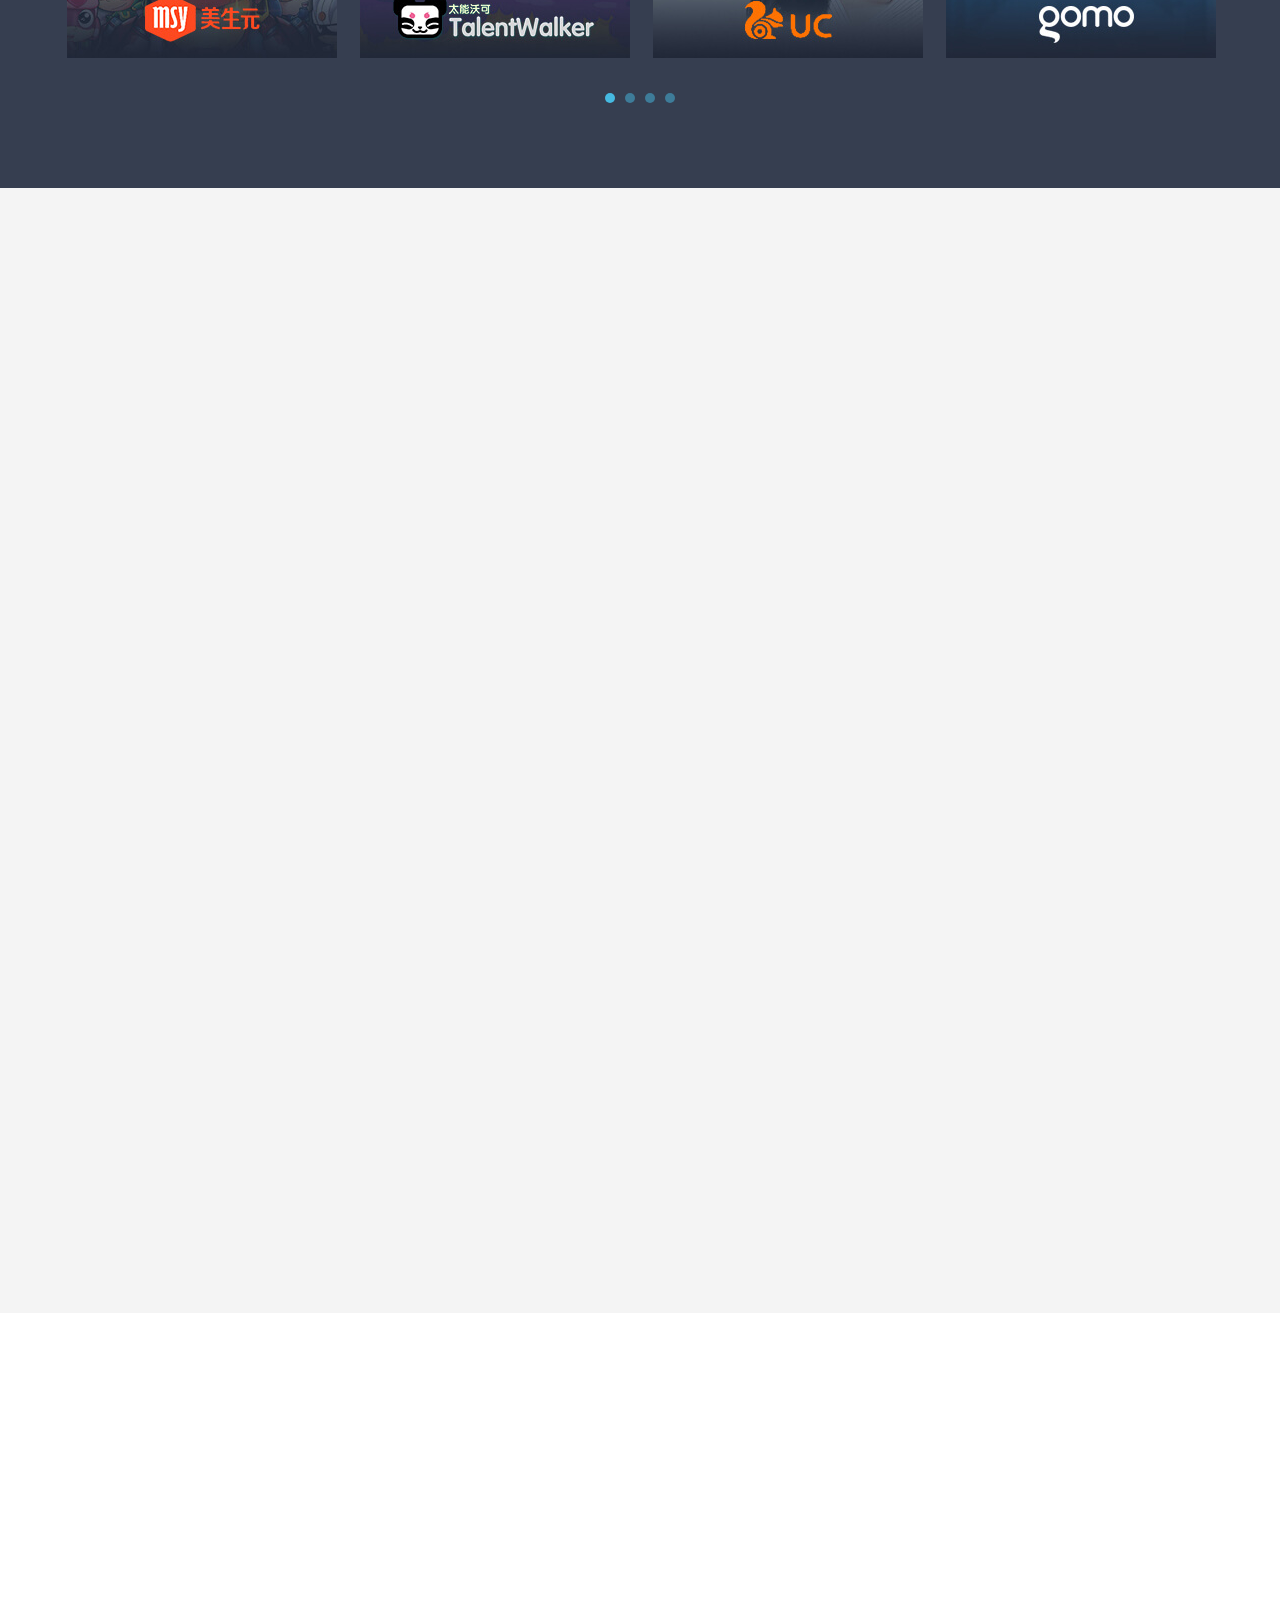
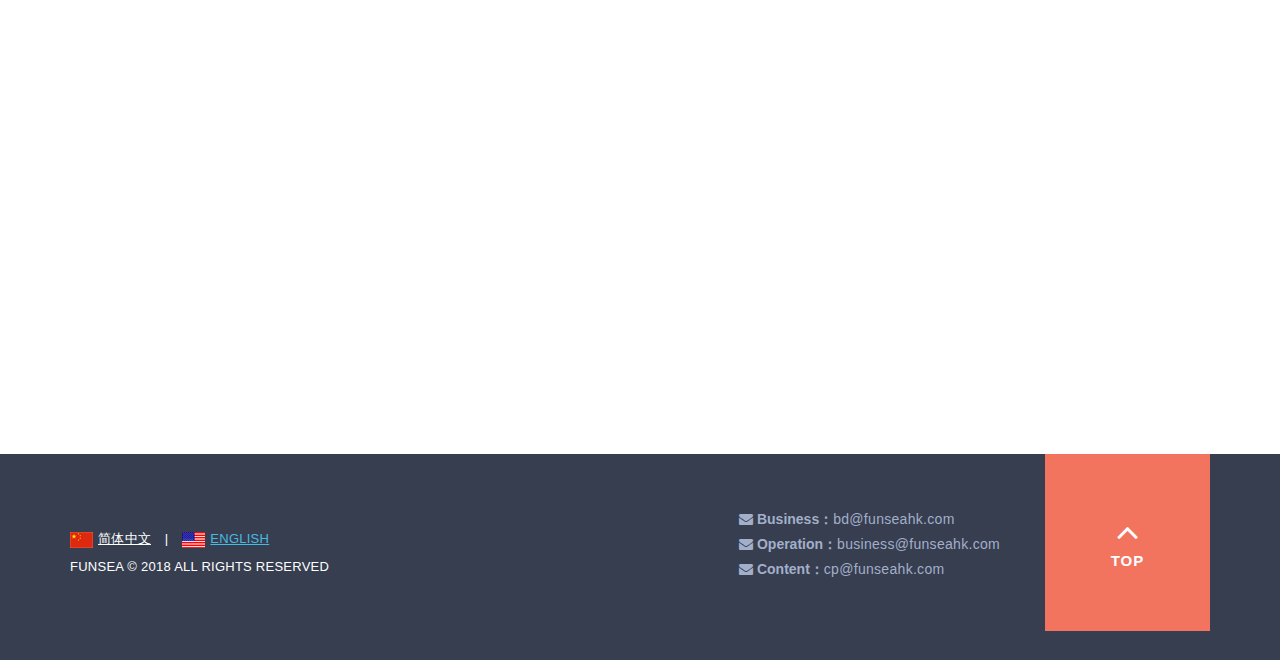
==== commit 6a8d5d67: "fix bug" ====
--- a/english.html
+++ b/english.html
@@ -9,7 +9,7 @@
 <html class="no-js"> <!--<![endif]-->
 <head>
     <meta charset="utf-8">
-    <title>Funsea</title>
+    <title>Funsea 梵希互娱</title>
     <meta name="description" content="">
     <meta name="viewport" content="width=device-width, initial-scale=1">
 
@@ -272,7 +272,7 @@
                                             <h4 class="wow fadeInUp">Business Advantage</h4>
                                             <p data-title="Carrier：" class="wow fadeInUp" data-wow-delay=".2s">
                                                 Funsea owns abundant carrier resources, which enables our CP partners to bring premium content resources abroad and make profit.</p>
-                                            <p data-title="Contentt：" class="wow fadeInUp" data-wow-delay=".4s">
+                                            <p data-title="Content：" class="wow fadeInUp" data-wow-delay=".4s">
                                                 Funsea integrates a large amount of quality resources, including Games, Video, Music, Literature, Image, Animation, etc. We provide clients with games, audio-visual, dating, News and other services.
                                             </p>
                                             <p data-title="Traffic：" class="wow fadeInUp" data-wow-delay=".6s">
@@ -393,7 +393,7 @@
                         <img src="img/funsea-portfolio-16.jpg"/>
                     </div>
                 </div>
-            
+
             </div>
         </div>
     </div>
@@ -408,7 +408,7 @@
                     <h4 class="wow fadeInUp">Join Us</h4>
                     <p class="wow fadeInUp" data-wow-delay=".4s">8 hours per day, 5 days per week.<br>
                      Full attendance reward, annual performance bonus and 13-month salary.
-Competitive salary and adjustment once a year. 
+Competitive salary and adjustment once a year.
 Welfare coverage, including the Insurance and Housing Fund.</p>
                 </div>
             </div>
@@ -813,4 +813,4 @@
 
 <!-- templatemo 406 flex -->
 </body>
-</html>+</html>
--- a/css/templatemo_style_en.css
+++ b/css/templatemo_style_en.css
@@ -332,7 +332,6 @@
     text-transform: uppercase;
     letter-spacing: 2px;
     margin-bottom: 5px;
-    font-family:  '宋体', sans-serif;
 }
 
 .banner-content h2 {
@@ -343,15 +342,13 @@
     letter-spacing: 2px;
     margin-top: 20px;
     margin-bottom: 40px;
-    font-family:  '宋体', sans-serif;
-
 }
 
 
 .intro {
     background-color: #46bae2;
     text-align: center;
-    padding: 60px 0px;
+    padding: 75px 0px;
 }
 
 .intro h4 {
@@ -909,7 +906,10 @@
 }
 
 @media (max-width: 767px) {
-
+    .banner-content {
+        text-align: center;
+        padding: 160px 0px 200px 0px;
+    }
 
     .banner-prev{
         left:0%;
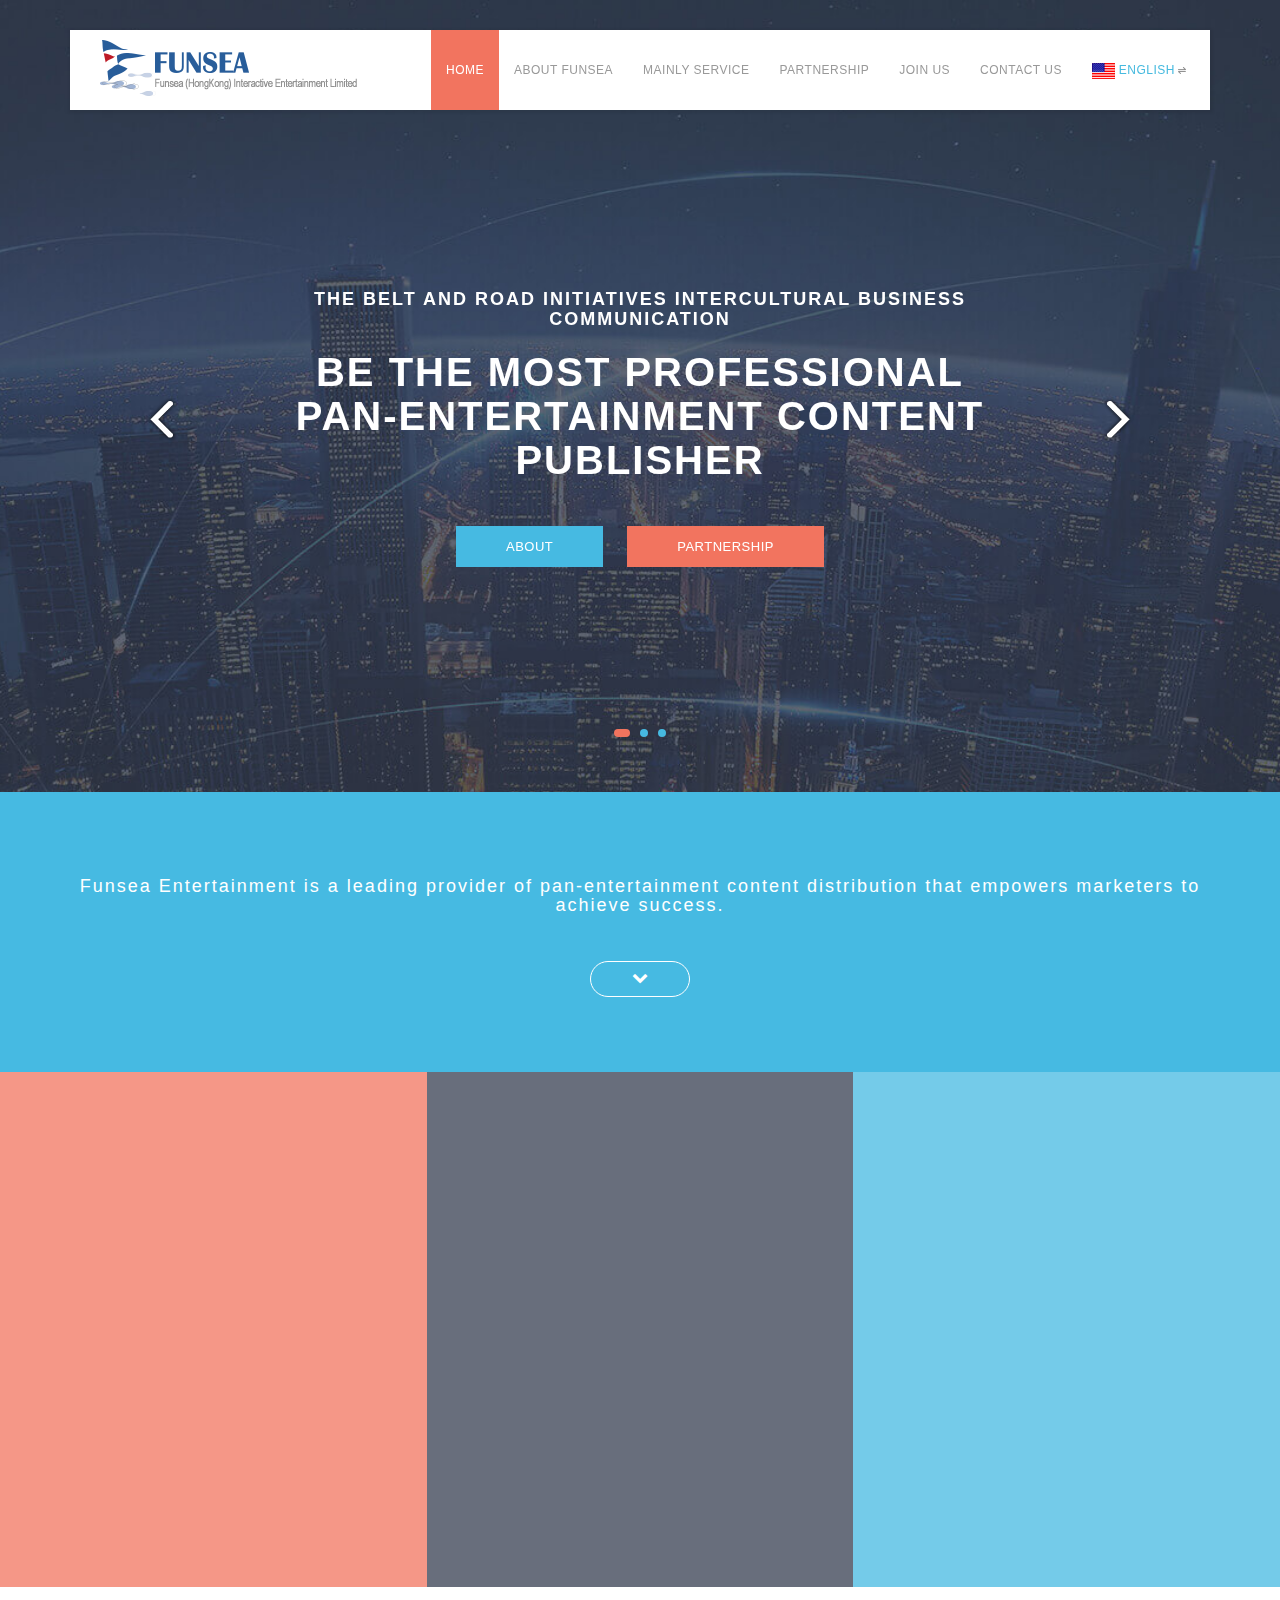
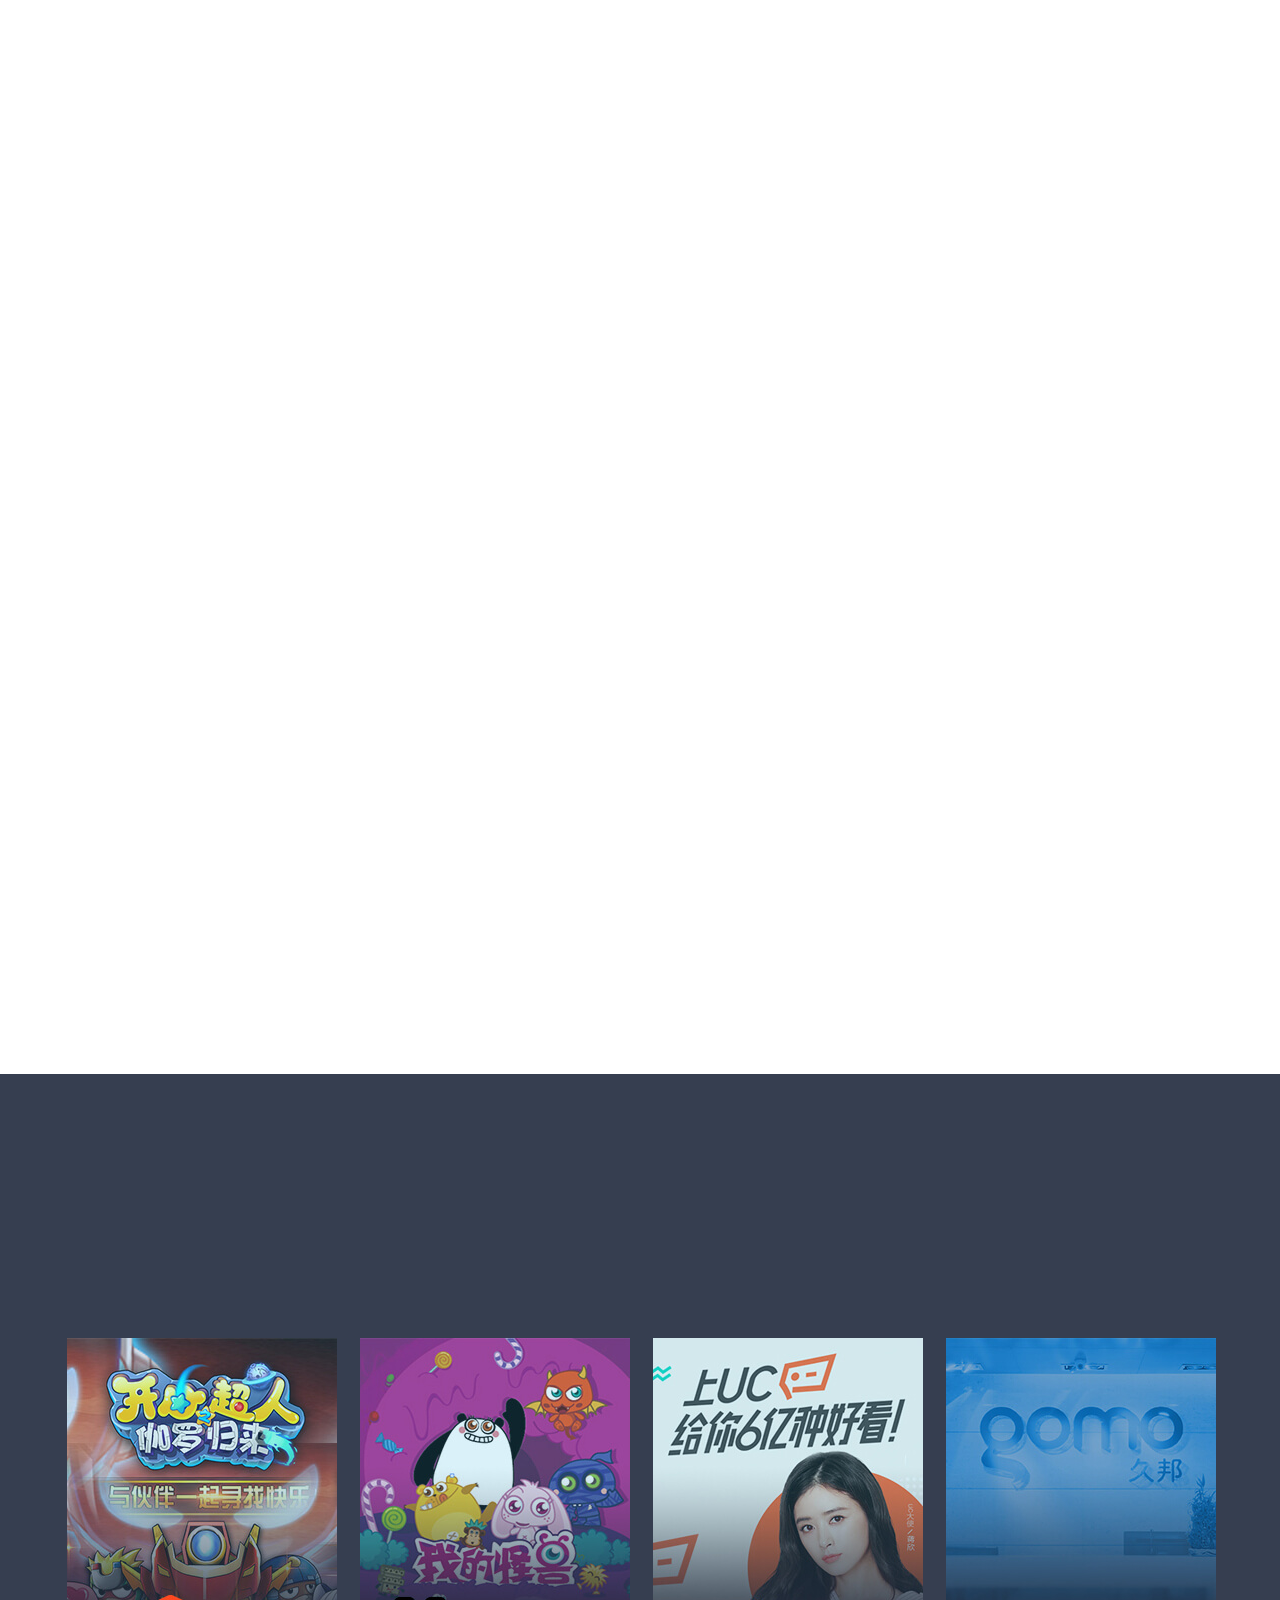
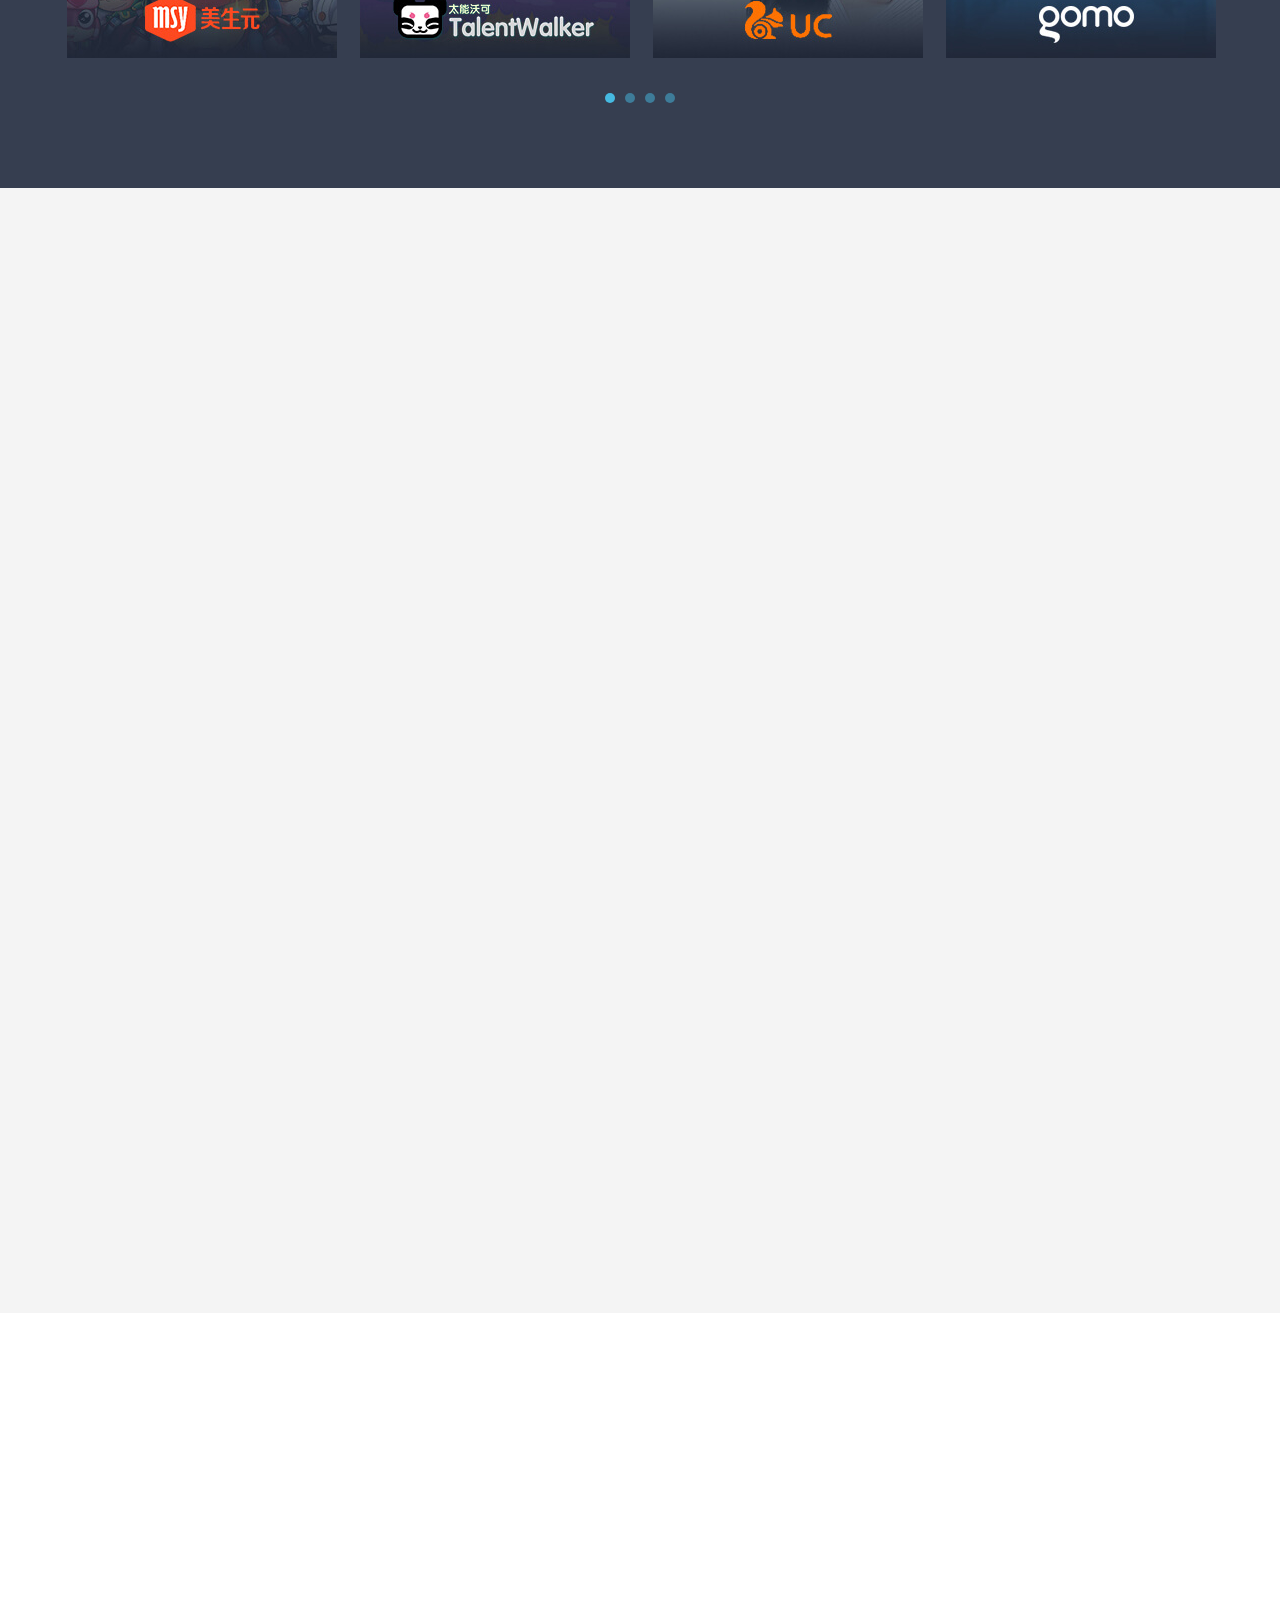
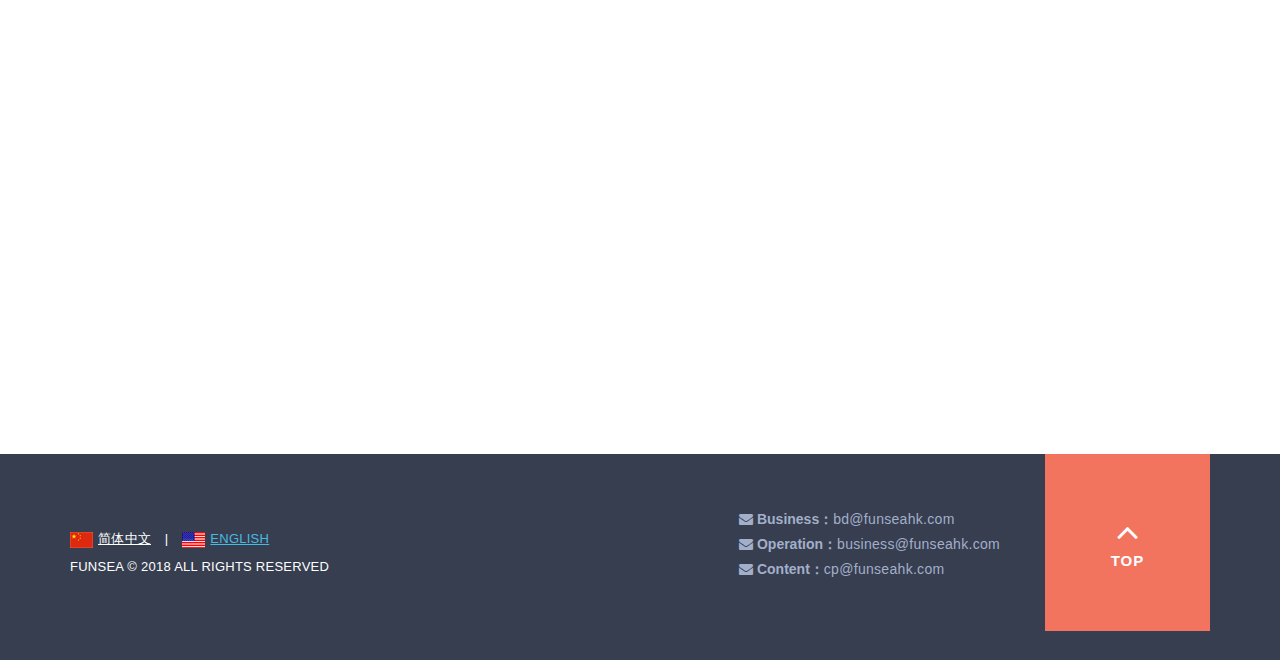
==== commit 4697c95a: "fix bug" ====
--- a/english.html
+++ b/english.html
@@ -83,8 +83,8 @@
                 <div class="row">
                     <div class="col-md-8 col-md-offset-2">
                         <div class="banner-content">
-                            <h6 class="wow fadeInUp">Intercultural Business Communication Win-Win Cooperation</h6>
-                            <h2 class="wow fadeInUp" data-wow-delay=".4s">Sharing Resources and Advancing with Partners</h2>
+                            <h6 class="wow fadeInUp">Intercultural Business Communication <br> Win-Win Cooperation</h6>
+                            <h2 class="wow fadeInUp" data-wow-delay=".4s">SHARE RESOURCES AND GROW WITH PARTNERS</h2>
                          </div>
                     </div>
                 </div>
@@ -96,7 +96,7 @@
                     <div class="col-md-8 col-md-offset-2">
                         <div class="banner-content">
                             <h6 class="wow fadeInUp">Work as a Team Grow with Funsea</h6>
-                            <h2 class="wow fadeInUp" data-wow-delay=".4s">Join Funsea and Be the Best of Yourself</h2>
+                            <h2 class="wow fadeInUp" data-wow-delay=".4s">Join Funsea and Be the <br> Best of Yourself</h2>
                         </div>
                     </div>
                 </div>
@@ -498,7 +498,7 @@
                                             Excellent fresh graduates are also considered
 </p></div>
                                 </div>
-                                <div class="secondary-button"><a href="#contact-us">Job Title</a></div>
+                                <div class="secondary-button"><a href="#contact-us">CONTACT US</a></div>
                             </div>
                         </div>
                         <div id="tab2">
@@ -526,7 +526,7 @@
                                             Strong learning ability, high sense of responsibility, excellent communication skills, and ability to work under  pressure<br>
                                             Excellent fresh graduates are also considered</p></div>
                                 </div>
-                                <div class="secondary-button"><a href="#contact-us">Job Title</a></div>
+                                <div class="secondary-button"><a href="#contact-us">CONTACT US</a></div>
                             </div>
                         </div>
                         <div id="tab3">
@@ -554,7 +554,7 @@
                                             Have a clear goal with strong desire for achieving the KPI<br>
                                             Responsible, excellent communication skills, and be able to work under  pressure</p></div>
                                 </div>
-                                <div class="secondary-button"><a href="#contact-us">Job Title</a></div>
+                                <div class="secondary-button"><a href="#contact-us">CONTACT US</a></div>
                             </div>
                         </div>
                         <div id="tab4">
@@ -581,7 +581,7 @@
                                             Strong ability of logical thinking and communication. Be able to sort out and order complex daily work, high productivity under pressure<br>
                                             Excellent fresh graduates are considered</p></div>
                                 </div>
-                                <div class="secondary-button"><a href="#contact-us">Job Title</a></div>
+                                <div class="secondary-button"><a href="#contact-us">CONTACT US</a></div>
                             </div>
                         </div>
                         <div id="tab5">
@@ -608,7 +608,7 @@
                                             <br>
                                             Excellent communication skills, data analysis ability, compressive ability and time management skills</p></div>
                                 </div>
-                                <div class="secondary-button"><a href="#contact-us">Job Title</a></div>
+                                <div class="secondary-button"><a href="#contact-us">CONTACT US</a></div>
                             </div>
                         </div>
                         <div id="tab6">
@@ -637,7 +637,7 @@
                                             Please attach your personal photo to the resume
                                         </p></div>
                                 </div>
-                                <div class="secondary-button"><a href="#contact-us">Job Title</a></div>
+                                <div class="secondary-button"><a href="#contact-us">CONTACT US</a></div>
                             </div>
                         </div>
                     </div>
@@ -654,7 +654,7 @@
             <div class="col-md-12">
                 <div class="section-heading">
                     <h4 class="wow fadeInUp">Contact Us</h4>
-                    <p class="wow fadeInUp" data-wow-delay=".4s" style="padding: 0 10%">If you are interested to join us, please send your C.V. or Resume to hr@funseahk.com
+                    <p class="wow fadeInUp" data-wow-delay=".4s" style="padding: 0 10%">If you are interested to join us, please send your C.V. or Resume to hr@funseahk.com <br>
 Address ：C18, C Hall, T26 Industrial Park, Riverside Avenue, Tianhe District, Guangzhou, Guangdong, China
                     </p>
                 </div>
--- a/css/templatemo_style_en.css
+++ b/css/templatemo_style_en.css
@@ -153,13 +153,11 @@
 .language::after{
     position: absolute;
     content: "";
-    right: 7px;
+    right: 4px;
     top:37px;
-    width: 0;
-    height: 0;
-    border-left: 3px solid transparent;
-    border-right: 3px solid transparent;
-    border-top: 4px solid #888;
+    width: 8px;
+    height: 7px;
+    background: url("../img/set.png") no-repeat;
 }
 
 .navbar-header {
